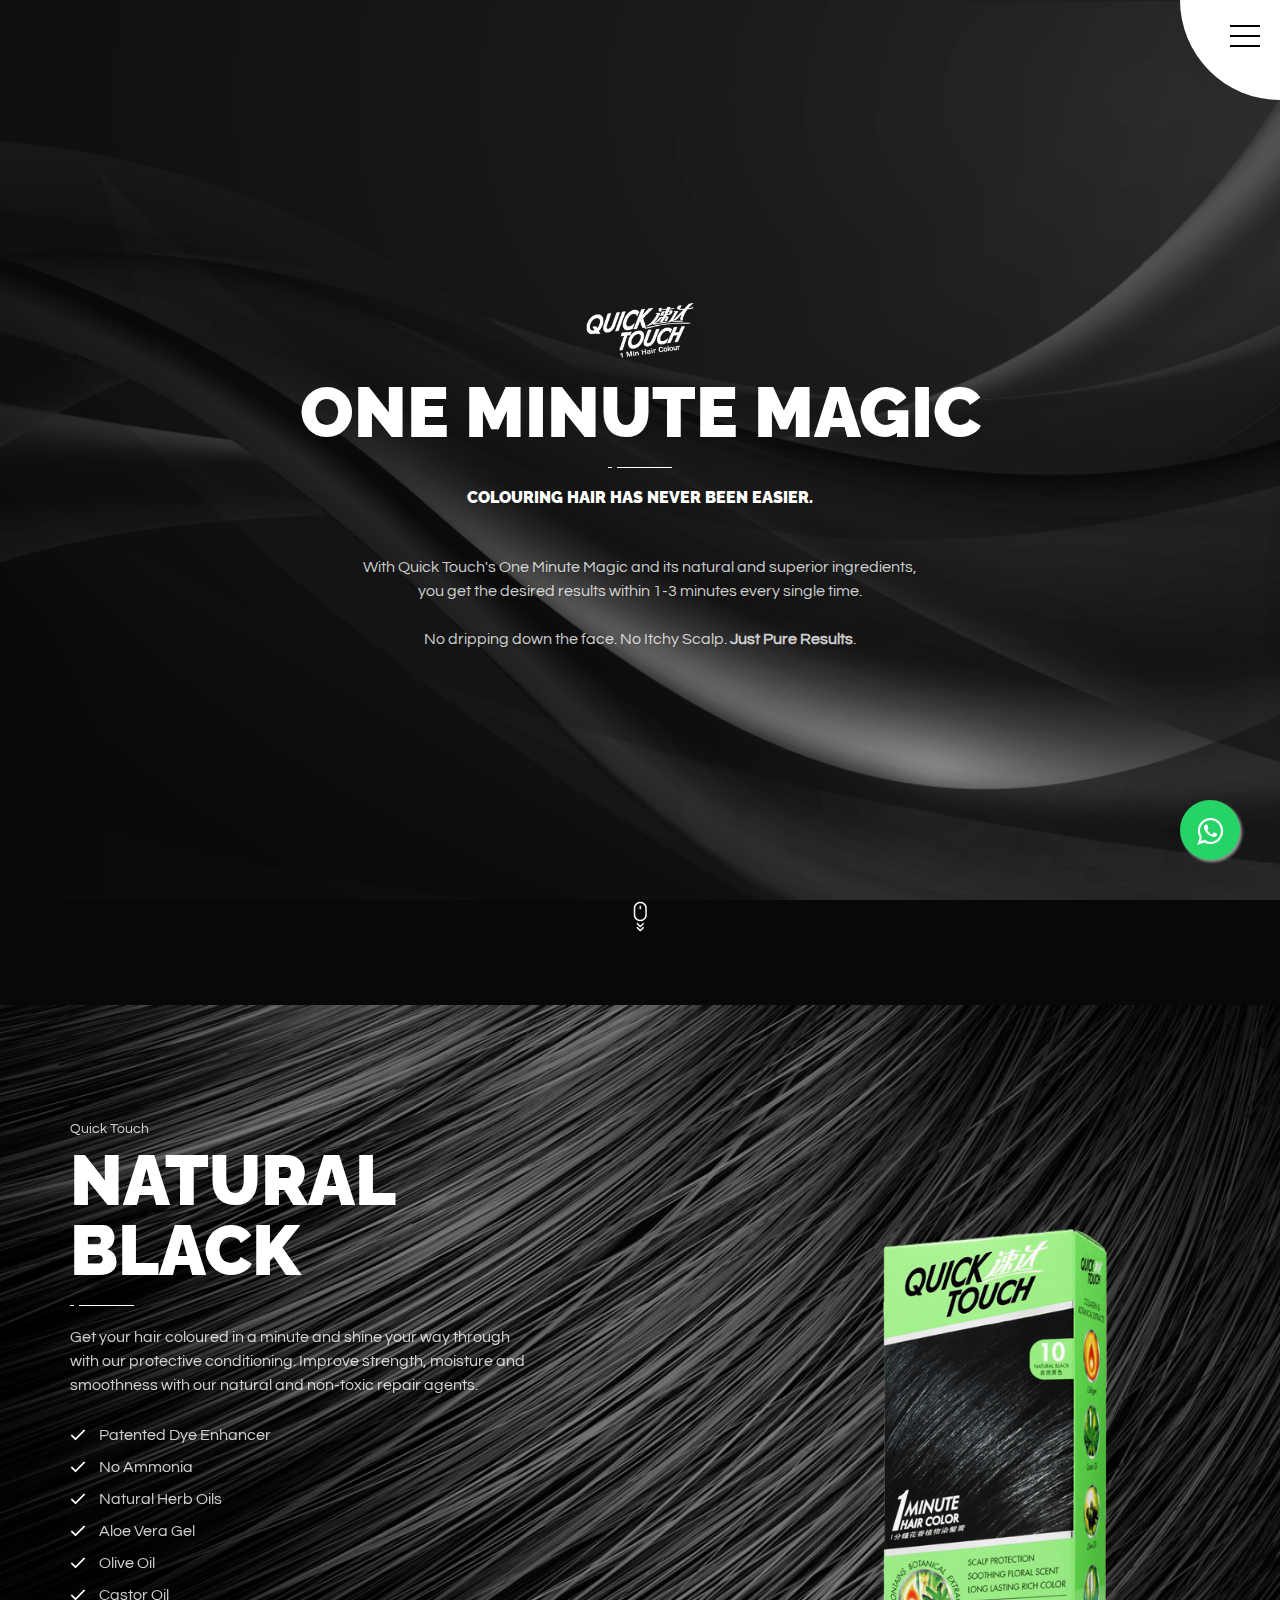
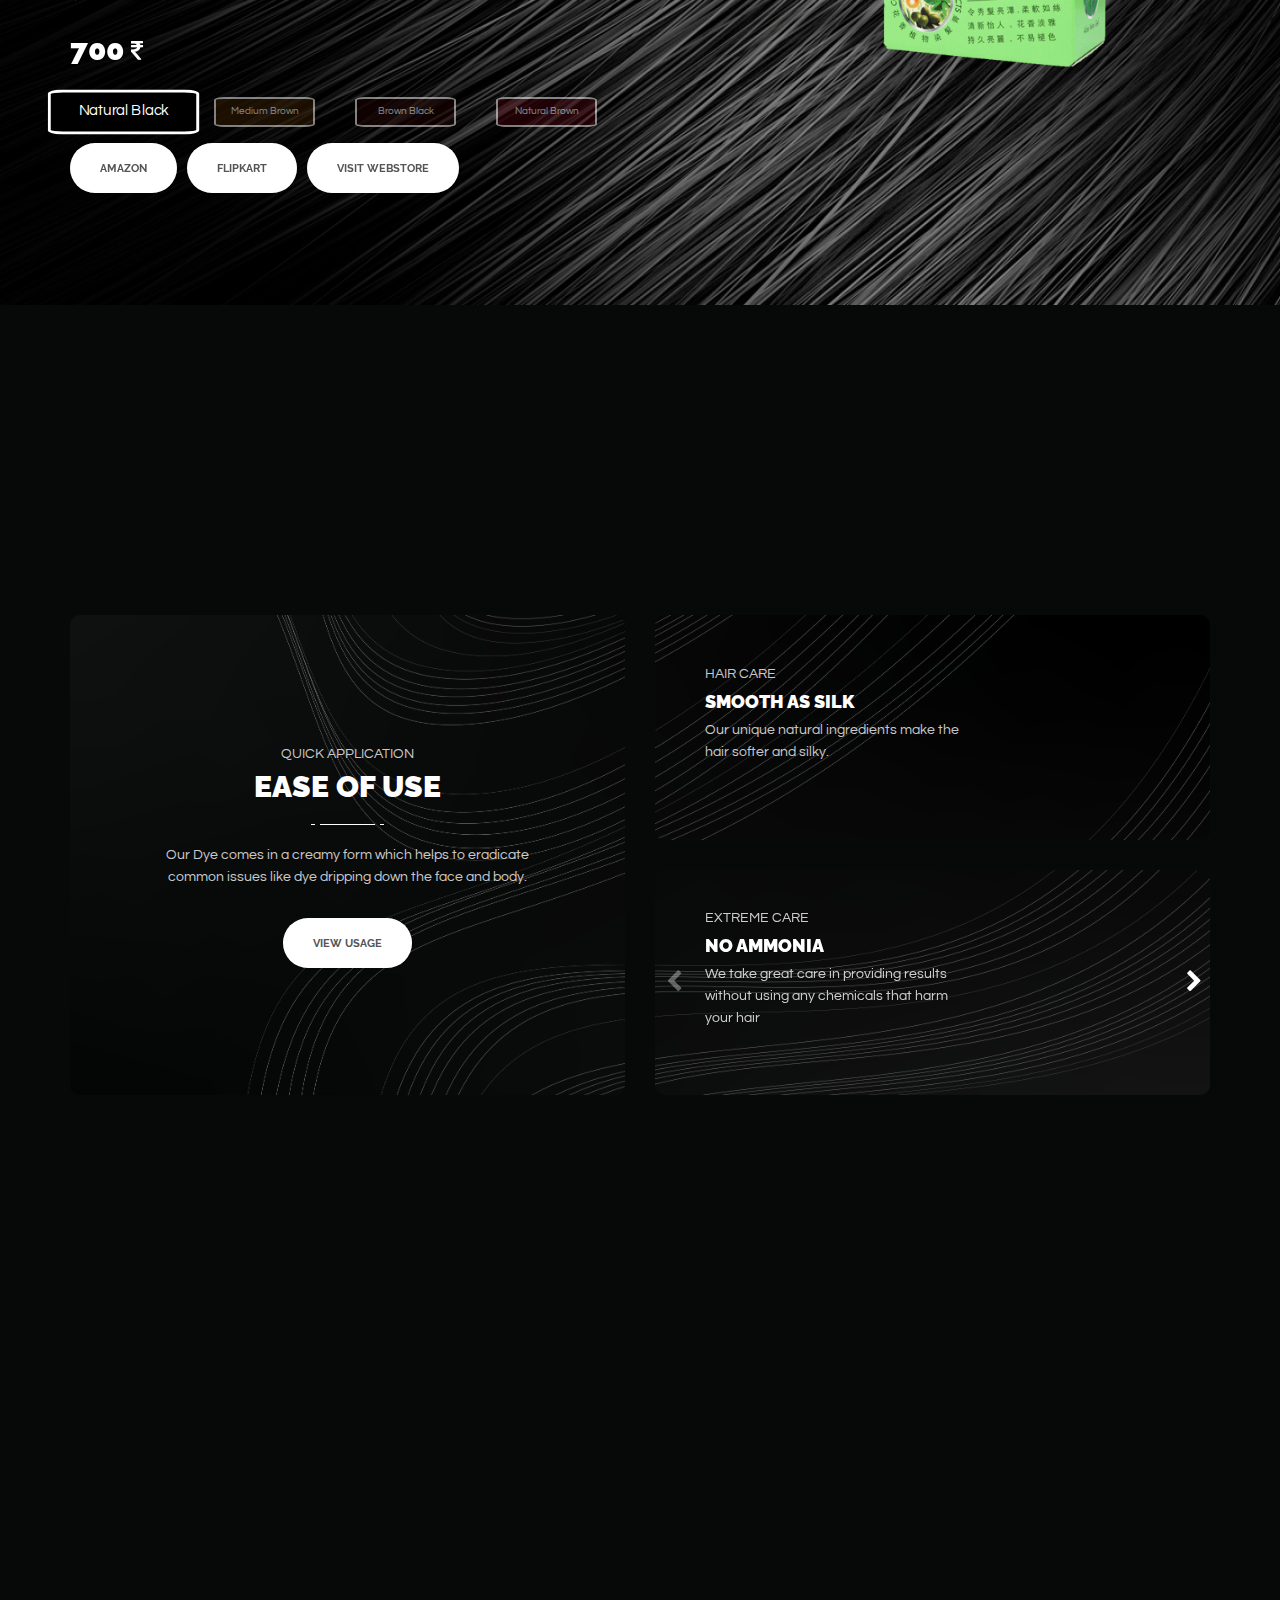
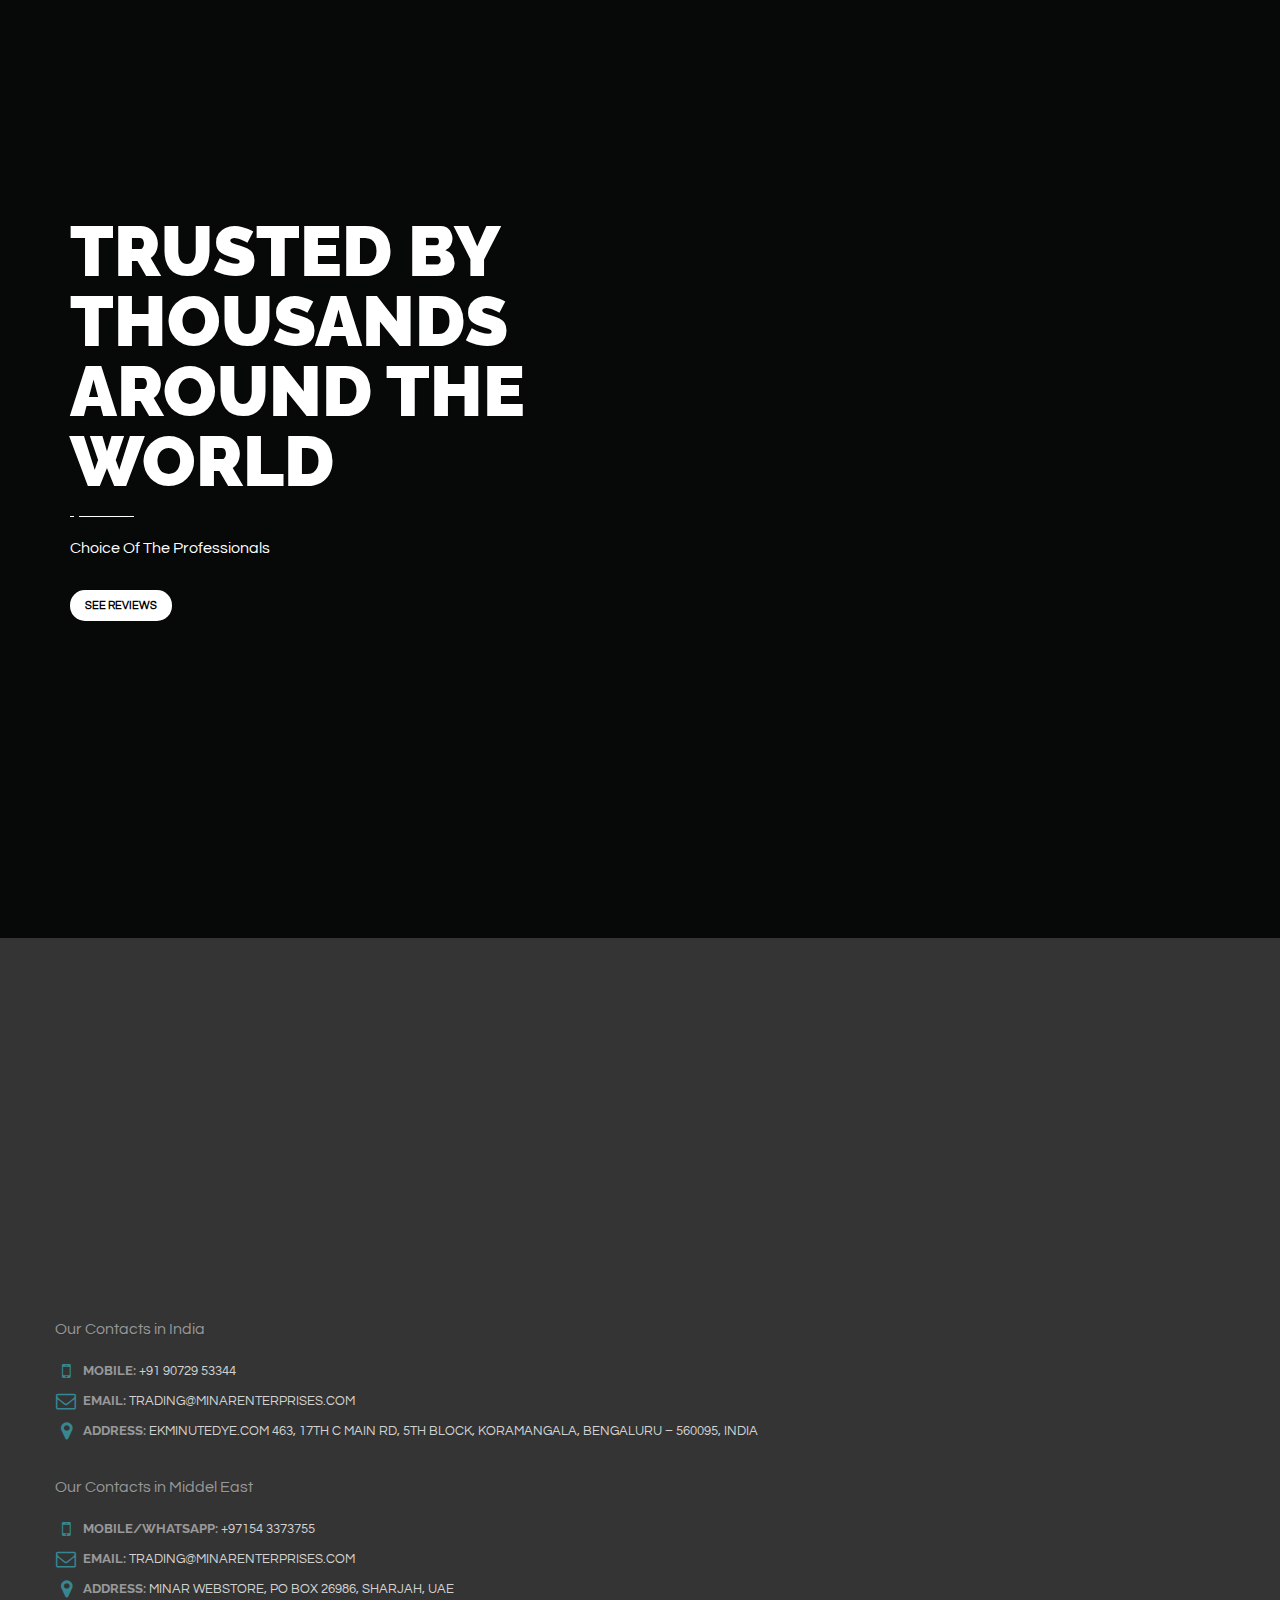
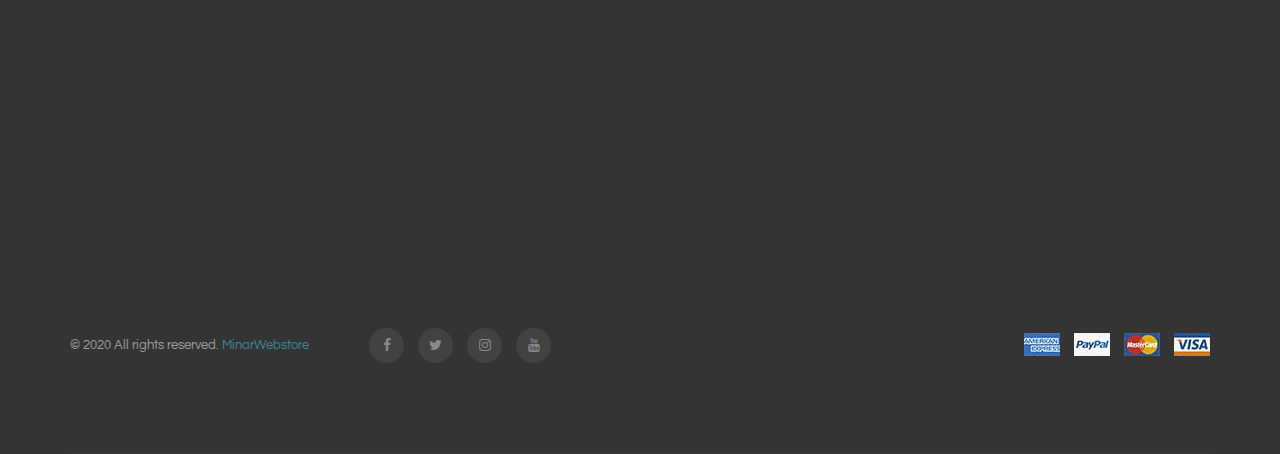
==== index.html @ 5bb5ebfa "adding files" ====
<!DOCTYPE html>
<html lang="en">

<head>
    <meta http-equiv="content-type" content="text/html; charset=utf-8" />
    <meta name="format-detection" content="telephone=no" />
    <meta name="apple-mobile-web-app-capable" content="yes" />
    <meta name="viewport" content="width=device-width, initial-scale=1, maximum-scale=1.0, user-scalable=no, minimal-ui" />

    <!-- fonts -->
    <link href="https://fonts.googleapis.com/css?family=Questrial|Raleway:700,900" rel="stylesheet">

    <link href="css/bootstrap.min.css" rel="stylesheet" type="text/css" />
    <link href="css/bootstrap.extension.css" rel="stylesheet" type="text/css" />
    <link href="css/style.css" rel="stylesheet" type="text/css" />
    <link href="css/swiper.css" rel="stylesheet" type="text/css" />
    <link href="css/sumoselect.css" rel="stylesheet" type="text/css" />
    <link href="css/font-awesome.min.css" rel="stylesheet" type="text/css" />

    <!--  New Colour Pagination -->
    <style>

        div.swiper-pagination-bullets span:nth-child(1) {
            background-color: black;
            margin: 8px;
        }
        
        div.swiper-pagination-bullets span:nth-child(2) {
            background-color: #341c02;
            margin: 8px;
        }
        
        div.swiper-pagination-bullets span:nth-child(3) {
            background-color: #1d0200;
            margin: 8px;
        }
        
        div.swiper-pagination-bullets span:nth-child(4) {
            background-color: #3c0008;
            margin: 8px;
        }

        @media only screen and (min-width: 450px) {
            div.swiper-pagination-bullets span:nth-child(1):before{
                content: " Natural Black ";
                font-size: 10px;
                color:white;
            }

            div.swiper-pagination-bullets span:nth-child(2):before{
                content: "Medium Brown";
                font-size: 10px;
                color:white;
            }

            div.swiper-pagination-bullets span:nth-child(3):before{
                content: "Brown Black";
                font-size: 10px;
                color:white;
            }

            div.swiper-pagination-bullets span:nth-child(4):before{
                content: "Natural Brown";
                font-size: 10px;
                color:white;
            }

            .swiper-pagination-bullet{
                width: 101px;
                height: 30px;
                /* display: inline-block; */
                border-radius: 10%;
            }

            div.swiper-pagination-bullets span:nth-child(1) {
                margin-right: 32px;
            }
            
            div.swiper-pagination-bullets span:nth-child(2) {
                margin-right: 32px;
            }
            
            div.swiper-pagination-bullets span:nth-child(3) {
                margin-right: 32px;
            }
            
            div.swiper-pagination-bullets span:nth-child(4) {
                margin-right: 32px;
            }
        }
        
        
        .swiper-button-prev:after,
        .swiper-button-next:after {
            border: white 0px !important;
            width: 100%;
            background-color: rgba(0, 0, 0, 0);
        }

        @import url("https://fonts.googleapis.com/css?family=Cutive+Mono");
        *,
        *:before,
        *:after {
            box-sizing: border-box;
        }

        html {
            overflow-x: hidden;
        }

        label {
            position: fixed;
            z-index: 1000;
            font-family: "Cutive Mono", serif;
            font-size: 1.2em;
            line-height: 1.6;
            /* background: #CCC; */
            overflow-x: hidden;
        }

        label .menu {
            position: fixed;
            right: -100px;
            top: -100px;
            z-index: 1000;
            width: 200px;
            height: 200px;
            background: #FFF;
            border-radius: 50% 50% 50% 50%;
            -webkit-transition: .5s ease-in-out;
            transition: .5s ease-in-out;
            box-shadow: 0 0 0 0 #FFF, 0 0 0 0 #FFF;
            cursor: pointer;
        }
        label .hamburger {
            position: absolute;
            top: 135px;
            left: 50px;
            width: 30px;
            height: 2px;
            background: #000;
            display: block;
            -webkit-transform-origin: center;
                    transform-origin: center;
            -webkit-transition: .5s ease-in-out;
            transition: .5s ease-in-out;
        }

        label .hamburger:after, label .hamburger:before {
            -webkit-transition: .5s ease-in-out;
            transition: .5s ease-in-out;
            content: "";
            position: absolute;
            display: block;
            width: 100%;
            height: 100%;
            background: #000;
        }

        label .hamburger:before {
            top: -10px;
        }

        label .hamburger:after {
            bottom: -10px;
        }

        label input {
            display: none;
        }

        label input:checked + .menu {
            box-shadow: 0 0 0 100vw #FFF, 0 0 0 100vh #FFF;
            border-radius: 0;
        }
        label input:checked + .menu .hamburger {
            -webkit-transform: rotate(45deg);
            transform: rotate(45deg);
        }
        label input:checked + .menu .hamburger:after {
            -webkit-transform: rotate(90deg);
            transform: rotate(90deg);
            bottom: 0;
        }
        label input:checked + .menu .hamburger:before {
            -webkit-transform: rotate(90deg);
            transform: rotate(90deg);
            top: 0;
        }
        label input:checked + .menu + ul {
            opacity: 1;
        }
        label ul {
            z-index: 2000;
            position: fixed;
            top: 50%;
            left: 50%;
            -webkit-transform: translate(-50%, -50%);
                    transform: translate(-50%, -50%);
            opacity: 0;
            -webkit-transition: .25s 0s ease-in-out;
            transition: .25s 0s ease-in-out;
        }
        label a {
            margin-bottom: 1em;
            display: block;
            color: #000;
            text-decoration: none;
        }

    </style>
    <!--  New Colour Pagination -->

    <link rel="shortcut icon" href="img/favicon.ico" />
    <title>Quick Touch Hair Color</title>
</head>

<body>

    <label>
        <input type='checkbox'>
        <span class='menu'>
          <span class='hamburger'></span>
        </span>
        <ul type="none">
          <li>
            <a href='#'>Home</a>
          </li>
          <li>
            <a href='#'>About</a>
          </li>
          <li>
            <a href='#'>Work</a>
          </li>
        </ul>
  </label>


    

    <!-- LOADER -->
    <div id="loader-wrapper"></div>

    <div id="content-block" >

       

        <!-- HEADER -->
        <header>
            <div class="header-bottom">
                <div class="content-margins">
                    <div class="row">
                        <div class="col-xs-3 col-sm-1">
                            <a id="logo" href="index.html"><img src="img/logo-2.png" alt="" /></a>
                        </div>

                        <div class=" col-xs-3 col-sm-1 text-right">

                            
                            
                            <!-- <div class="content-margins">
                                <div class="nav-wrapper">
                                    <div class="nav-close-layer"></div>
                                    <nav>
                                        <ul>
                                            <li>
                                                <a href="reviews.html">Reviews</a>
                                            </li>
                                        </ul>
                                        <div class="navigation-title">
                                            Navigation
                                            <div class="hamburger-icon active">
                                                <span></span>
                                                <span></span>
                                                <span></span>
                                            </div>
                                        </div>
                                    </nav>
                                </div>
                                <div class="row">
                                    <div class="col-md-7 col-md-text-right">
                                        <div class="hamburger-icon">
                                            <span></span>
                                            <span></span>
                                            <span></span>
                                        </div>
                                    </div>
                                </div>
                            </div> -->
                        </div>


                    </div>
                </div>
            </div>
        </header>

        

        <!-- Header Image Beginning -->

        <div class="fixed-background" style="background-image: url(img/latest/Header.png);">
            <div class="block-entry">
                <div class="container">
                    <div class="row">
                        <div class="col-sm-8 col-sm-offset-2 col-sm-text-center">
                            <div class="cell-view page-height">
                                <div class="col-xs-b40 col-sm-b80"></div>
                                <div data-swiper-parallax-x="-600">
                                    <div class="simple-article light transparent size-3">
                                        <a id="logo" href="index.html"><img src="img/logo-2.png" alt="" /></a>
                                    </div>
                                    <br>
                                    <br>
                                    <br>
                                    <div class="col-xs-b5"></div>
                                </div>
                                <div data-swiper-parallax-x="-500">
                                    <h1 class="h1 light">One Minute Magic</h1>
                                    <div class="title-underline light left"><span></span></div>
                                </div>
                                <div data-swiper-parallax-x="-400">
                                    <div class="simple-article size-4 light transparent">
                                        <h5 class="h1 light">Colouring hair has never been easier.</h5>
                                        <p> <br>With Quick Touch's One Minute Magic and its natural and superior ingredients,<br> you get the desired results within 1-3 minutes every single time. <br> <br> No dripping down the face. No Itchy Scalp.
                                            <b>Just Pure Results</b>.</p>
                                    </div>
                                    <div class="col-xs-b30"></div>
                                </div>
                            </div>
                        </div>
                    </div>
                    <div style="text-align: center;">
                        <span class="icon"><img src="img/latest/white-scroll.png">
                        </span>
                    </div>
                </div>
            </div>


        </div>
        <!-- Header Image Ending -->
        <div class="empty-space col-xs-b35 col-md-b70"></div>
        <!-- Products Tab Beginning -->

        <div class="slider-wrapper">
            <div class="swiper-container" data-parallax="1" data-auto-height="1">
                <div class="swiper-wrapper">


                    <div class="swiper-slide fixed-background" style="background-image: url(img/latest/NormalBlack.png);">
                        <div class="container">
                            <div class="row">
                                <div class="col-sm-6">
                                    <div class="cell-view page-height">
                                        <div class="col-xs-b40 col-sm-b80"></div>
                                        <div data-swiper-parallax-x="-600">
                                            <div class="simple-article light transparent size-3">Quick Touch</div>
                                            <div class="col-xs-b5"></div>
                                        </div>
                                        <div data-swiper-parallax-x="-500">
                                            <h1 class="h1 light">Natural Black</h1>
                                            <div class="title-underline light left"><span></span></div>
                                        </div>
                                        <div data-swiper-parallax-x="-400">
                                            <div class="simple-article size-4 light transparent">
                                                <p>Get your hair coloured in a minute and shine your way through<br> with our protective conditioning. Improve strength, moisture and<br> smoothness with our natural and non-toxic repair agents.</p>
                                                <ul>
                                                    <li>Patented Dye Enhancer</li>
                                                    <li>No Ammonia</li>
                                                    <li>Natural Herb Oils</li>
                                                    <li>Aloe Vera Gel</li>
                                                    <li>Olive Oil</li>
                                                    <li>Castor Oil</li>
                                                </ul>

                                                <h3 class="h1 light">700 <i class="fa fa-rupee" style="font-size:24px"></i></h3>

                                                <!-- Colour Code Beginnning-->

                                                <div class=" buttons-wrapper swiper-pagination swiper-pagination-white swiper-pagination-swiper-unique-id-0 swiper-pagination-clickable swiper-pagination-bullets">
                                                    <!-- <span >UIhfisduhfsiuhf</span> -->
                                                    osidjdsoigjoigjfdoigjoi
                                                </div>
                                                <!-- <div class="buttons-wrapper swiper-pagination swiper-pagination-white swiper-pagination-swiper-unique-id-0 swiper-pagination-clickable swiper-pagination-bullets"> -->
                                                <!-- <a class="button size-2 style-2 swiper-pagination-bullet">
                                                        <span class="button-wrapper"></span>
                                                    </a> -->
                                                <!-- <a class="button size-2 style-3 swiper-pagination-bullet">
                                                        <span class="button-wrapper">
                                                        <span class="icon"><img src="img/latest/flipkar_icon.png" alt=""></span>
                                                        <span class="text">Brown</span>
                                                        </span>
                                                    </a> -->
                                                <!-- </div> -->

                                                <!-- Colour Code Ending -->
                                                <br>
                                            </div>
                                            <div class="col-xs-b30"></div>
                                        </div>
                                        <div data-swiper-parallax-x="-300">
                                            <div class="preview-buttons">
                                                <div class="buttons-wrapper">
                                                    <a class="button size-2 style-2" href="https://www.amazon.in" target="_blank">
                                                        <span class="button-wrapper">
                                                            <span class="icon"><img src="img/latest/amazon_icon.png" alt=""></span>
                                                        <span class="text">Amazon</span>
                                                        </span>
                                                    </a>
                                                    <a class="button size-2 style-3" href="https://www.flipkart.com" target="_blank">
                                                        <span class="button-wrapper">
                                                            <span class="icon"><img src="img/latest/flipkar_icon.png" alt=""></span>
                                                        <span class="text">Flipkart</span>
                                                        </span>
                                                    </a>
                                                    <a class="button size-2 style-3" href="https://minarwebstore.com" target="_blank">
                                                        <span class="button-wrapper color-shade-origin">
                                                            <span class="icon"><img src="img/latest/webstore.png" alt=""></span>
                                                        <span class="text">Visit Webstore</span>
                                                        </span>
                                                    </a>
                                                </div>
                                            </div>
                                        </div>
                                        <div class="col-xs-b40 col-sm-b80"></div>
                                    </div>
                                </div>
                            </div>
                            <div class="slider-product-preview" data-swiper-parallax-x="-600">
                                <img src="img/latest/Product1.png" alt="" />
                            </div>
                            <div class="empty-space col-xs-b80 col-sm-b0"></div>
                        </div>
                    </div>




                    <div class="swiper-slide" style="background-image: url(img/latest/MediumBrown.png);">
                        <div class="container">
                            <div class="row">
                                <div class="col-sm-6 ">
                                    <div class="cell-view page-height">
                                        <div class="col-xs-b40 col-sm-b80"></div>
                                        <div data-swiper-parallax-x="-600">
                                            <div class="simple-article light transparent size-3">Quick Touch</div>
                                            <div class="col-xs-b5"></div>
                                        </div>
                                        <div data-swiper-parallax-x="-500">
                                            <h1 class="h1 light">Medium Brown</h1>
                                            <div class="title-underline light left"><span></span></div>
                                        </div>
                                        <div data-swiper-parallax-x="-400">
                                            <div class="simple-article size-4 light transparent">
                                                <p>Get your hair coloured in a minute and shine your way through<br> with our protective conditioning. Improve strength, moisture and<br> smoothness with our natural and non-toxic repair agents.</p>
                                                <ul>
                                                    <li>Patented Dye Enhancer</li>
                                                    <li>No Ammonia</li>
                                                    <li>Natural Herb Oils</li>
                                                    <li>Aloe Vera Gel</li>
                                                    <li>Olive Oil</li>
                                                    <li>Castor Oil</li>
                                                </ul>

                                                <h3 class="h1 light">700 <i class="fa fa-rupee" style="font-size:24px"></i></h3>
                                                <!-- Colour Code Beginnning-->

                                                <div class=" buttons-wrapper swiper-pagination swiper-pagination-white swiper-pagination-swiper-unique-id-0 swiper-pagination-clickable swiper-pagination-bullets"></div>
                                                <!-- <div class="buttons-wrapper swiper-pagination swiper-pagination-white swiper-pagination-swiper-unique-id-0 swiper-pagination-clickable swiper-pagination-bullets"> -->
                                                <!-- <a class="button size-2 style-2 swiper-pagination-bullet">
                                                        <span class="button-wrapper"></span>
                                                    </a> -->
                                                <!-- <a class="button size-2 style-3 swiper-pagination-bullet">
                                                        <span class="button-wrapper">
                                                        <span class="icon"><img src="img/latest/flipkar_icon.png" alt=""></span>
                                                        <span class="text">Brown</span>
                                                        </span>
                                                    </a> -->
                                                <!-- </div> -->

                                                <!-- Colour Code Ending -->
                                                <br>

                                            </div>
                                            <div class="col-xs-b30"></div>
                                        </div>
                                        <div data-swiper-parallax-x="-300">
                                            <div class="preview-buttons">
                                                <div class="buttons-wrapper">
                                                    <a class="button size-2 style-2" href="https://www.amazon.in" target="_blank">
                                                        <span class="button-wrapper">
                                                            <span class="icon"><img src="img/latest/amazon_icon.png" alt=""></span>
                                                        <span class="text">Amazon</span>
                                                        </span>
                                                    </a>
                                                    <a class="button size-2 style-3" href="https://www.flipkart.com" target="_blank">
                                                        <span class="button-wrapper">
                                                            <span class="icon"><img src="img/latest/flipkar_icon.png" alt=""></span>
                                                        <span class="text">Flipkart</span>
                                                        </span>
                                                    </a>
                                                    <a class="button size-2 style-3" href="https://minarwebstore.com" target="_blank">
                                                        <span class="button-wrapper color-shade-origin">
                                                            <span class="icon"><img src="img/latest/webstore.png" alt=""></span>
                                                        <span class="text">Visit Webstore</span>
                                                        </span>
                                                    </a>
                                                </div>
                                            </div>
                                        </div>
                                        <div class="col-xs-b40 col-sm-b80"></div>
                                    </div>
                                </div>
                            </div>
                            <div class="slider-product-preview align-right" data-swiper-parallax-x="-600">
                                <img src="img/latest/Product2.png" alt="" />
                            </div>
                            <div class="empty-space col-xs-b80 col-sm-b0"></div>
                        </div>
                    </div>




                    <div class="swiper-slide" style="background-image: url(img/latest/BrownBlack.png);">
                        <div class="container">
                            <div class="row">
                                <div class="col-sm-6">
                                    <div class="cell-view page-height">
                                        <div class="col-xs-b40 col-sm-b80"></div>
                                        <div data-swiper-parallax-x="-600">
                                            <div class="simple-article light transparent size-3">Quick Touch</div>
                                            <div class="col-xs-b5"></div>
                                        </div>
                                        <div data-swiper-parallax-x="-500">
                                            <h1 class="h1 light">Brown Black</h1>
                                            <div class="title-underline light left"><span></span></div>
                                        </div>
                                        <div data-swiper-parallax-x="-400">
                                            <div class="simple-article size-4 light transparent">
                                                <p>Get your hair coloured in a minute and shine your way through<br> with our protective conditioning. Improve strength, moisture and<br> smoothness with our natural and non-toxic repair agents.</p>
                                                <ul>
                                                    <li>Patented Dye Enhancer</li>
                                                    <li>No Ammonia</li>
                                                    <li>Natural Herb Oils</li>
                                                    <li>Aloe Vera Gel</li>
                                                    <li>Olive Oil</li>
                                                    <li>Castor Oil</li>
                                                </ul>

                                                <h3 class="h1 light">700 <i class="fa fa-rupee" style="font-size:24px"></i></h3>
                                                <!-- Colour Code Beginnning-->

                                                <div class=" buttons-wrapper swiper-pagination swiper-pagination-white swiper-pagination-swiper-unique-id-0 swiper-pagination-clickable swiper-pagination-bullets"></div>
                                                <!-- <div class="buttons-wrapper swiper-pagination swiper-pagination-white swiper-pagination-swiper-unique-id-0 swiper-pagination-clickable swiper-pagination-bullets"> -->
                                                <!-- <a class="button size-2 style-2 swiper-pagination-bullet">
                                                        <span class="button-wrapper"></span>
                                                    </a> -->
                                                <!-- <a class="button size-2 style-3 swiper-pagination-bullet">
                                                        <span class="button-wrapper">
                                                        <span class="icon"><img src="img/latest/flipkar_icon.png" alt=""></span>
                                                        <span class="text">Brown</span>
                                                        </span>
                                                    </a> -->
                                                <!-- </div> -->

                                                <!-- Colour Code Ending -->
                                                <br>

                                            </div>
                                            <div class="col-xs-b30"></div>
                                        </div>
                                        <div data-swiper-parallax-x="-300">
                                            <div class="preview-buttons">
                                                <div class="buttons-wrapper">
                                                    <a class="button size-2 style-2" href="https://www.amazon.in" target="_blank">
                                                        <span class="button-wrapper">
                                                        <span class="icon"><img src="img/latest/amazon_icon.png" alt=""></span>
                                                        <span class="text">Amazon</span>
                                                        </span>
                                                    </a>
                                                    <a class="button size-2 style-3" href="https://www.flipkart.com" target="_blank">
                                                        <span class="button-wrapper">
                                                        <span class="icon"><img src="img/latest/flipkar_icon.png" alt=""></span>
                                                        <span class="text">Flipkart</span>
                                                        </span>
                                                    </a>
                                                    <a class="button size-2 style-3" href="https://minarwebstore.com" target="_blank">
                                                        <span class="button-wrapper color-shade-origin">
                                                            <span class="icon"><img src="img/latest/webstore.png" alt=""></span>
                                                        <span class="text">Visit Webstore</span>
                                                        </span>
                                                    </a>
                                                </div>
                                            </div>
                                        </div>
                                        <div class="col-xs-b40 col-sm-b80"></div>
                                    </div>
                                </div>
                            </div>
                            <div class="slider-product-preview" data-swiper-parallax-x="-600">
                                <img src="img/latest/Product3.png" alt="" />
                            </div>
                            <div class="empty-space col-xs-b80 col-sm-b0"></div>
                        </div>
                    </div>


                    <div class="swiper-slide" style="background-image: url(img/latest/NaturalBrown.png);">
                        <div class="container">
                            <div class="row">
                                <div class="col-sm-6 ">
                                    <div class="cell-view page-height">
                                        <div class="col-xs-b40 col-sm-b80"></div>
                                        <div data-swiper-parallax-x="-600">
                                            <div class="simple-article light transparent size-3">Quick Touch</div>
                                            <div class="col-xs-b5"></div>
                                        </div>
                                        <div data-swiper-parallax-x="-500">
                                            <h1 class="h1 light">Natural Brown</h1>
                                            <div class="title-underline light left"><span></span></div>
                                        </div>
                                        <div data-swiper-parallax-x="-400">
                                            <div class="simple-article size-4 light transparent">
                                                <p>Get your hair coloured in a minute and shine your way through<br> with our protective conditioning. Improve strength, moisture and<br> smoothness with our natural and non-toxic repair agents.</p>
                                                <ul>
                                                    <li>Patented Dye Enhancer</li>
                                                    <li>No Ammonia</li>
                                                    <li>Natural Herb Oils</li>
                                                    <li>Aloe Vera Gel</li>
                                                    <li>Olive Oil</li>
                                                    <li>Castor Oil</li>
                                                </ul>

                                                <h3 class="h1 light">700 <i class="fa fa-rupee" style="font-size:24px"></i></h3>
                                                <!-- Colour Code Beginnning-->

                                                <div class=" buttons-wrapper swiper-pagination swiper-pagination-white swiper-pagination-swiper-unique-id-0 swiper-pagination-clickable swiper-pagination-bullets"></div>
                                                <!-- <div class="buttons-wrapper swiper-pagination swiper-pagination-white swiper-pagination-swiper-unique-id-0 swiper-pagination-clickable swiper-pagination-bullets"> -->
                                                <!-- <a class="button size-2 style-2 swiper-pagination-bullet">
                                                        <span class="button-wrapper"></span>
                                                    </a> -->
                                                <!-- <a class="button size-2 style-3 swiper-pagination-bullet">
                                                        <span class="button-wrapper">
                                                        <span class="icon"><img src="img/latest/flipkar_icon.png" alt=""></span>
                                                        <span class="text">Brown</span>
                                                        </span>
                                                    </a> -->
                                                <!-- </div> -->

                                                <!-- Colour Code Ending -->
                                                <br>
                                            </div>
                                            <div class="col-xs-b30"></div>
                                        </div>
                                        <div data-swiper-parallax-x="-300">
                                            <div class="preview-buttons">
                                                <div class="buttons-wrapper">
                                                    <a class="button size-2 style-2" href="https://www.amazon.in" target="_blank">
                                                        <span class="button-wrapper">
                                                        <span class="icon"><img src="img/latest/amazon_icon.png" alt=""></span>
                                                        <span class="text">Amazon</span>
                                                        </span>
                                                    </a>
                                                    <a class="button size-2 style-3" href="https://www.flipkart.com" target="_blank">
                                                        <span class="button-wrapper">
                                                        <span class="icon"><img src="img/latest/flipkar_icon.png" alt=""></span>
                                                        <span class="text">Flipkart</span>
                                                        </span>
                                                    </a>
                                                    <a class="button size-2 style-3" href="https://minarwebstore.com" target="_blank">
                                                        <span class="button-wrapper color-shade-origin">
                                                            <span class="icon"><img src="img/latest/webstore.png" alt=""></span>
                                                        <span class="text">Visit Webstore</span>
                                                        </span>
                                                    </a>
                                                </div>
                                            </div>
                                        </div>
                                        <div class="col-xs-b40 col-sm-b80"></div>
                                    </div>
                                </div>
                            </div>
                            <div class="slider-product-preview align-right" data-swiper-parallax-x="-600">
                                <img src="img/latest/Product4.png" alt="" />
                            </div>
                            <div class="empty-space col-xs-b80 col-sm-b0"></div>
                        </div>
                    </div>
                </div>

                <!-- Add Pagination -->
                <!-- <div class="swiper-pagination"></div> -->
            </div>
        </div>


        <!-- Products Tab Ending -->

        <div class="empty-space col-xs-b35 col-md-b70"></div>
        <!-- 3 Tab Information Beginning -->
        <!-- <div class="fixed-background" style="background-image: url(img/latest/attribute_background.png);"> -->
        <div class="fixed-background" style="background-image: url(img/latest/attribute_background.png);">
            <div class="block-entry">
                <div class="container">
                    <div class="row page-height">
                        <div class="col-md-6 col-xs-b30 col-md-b0" style="top: 240px">
                            <div class="banner-shortcode style-3 rounded-image text-center" style="background-image: url(img/latest/Ease_of_use.png);">
                                <div class="valign-middle-cell">
                                    <div class="valign-middle-content">
                                        <div class="simple-article size-3 light transparent uppercase col-xs-b5">Quick Application</div>
                                        <h3 class="h3 light"><a href="#">Ease Of Use</a></h3>
                                        <div class="title-underline center"><span></span></div>
                                        <div class="simple-article size-3 light transparent col-xs-b30">Our Dye comes in a creamy form which helps to eradicate common issues like dye dripping down the face and body.</div>
                                        <a class="button size-2 style-1" href="https://www.youtube.com/watch?v=14WdRniRk5U&" target="_blank">
                                            <span class="button-wrapper">
                                        <span class="icon"><img src="img/latest/youtube.png" alt=""></span>
                                            <span class="text">View Usage</span>
                                            </span>
                                        </a>
                                    </div>
                                </div>
                            </div>
                        </div>
                        <div class="col-md-6" style="top: 240px">
                            <div class="banner-shortcode style-5 rounded-image" style="background-image: url(img/latest/upper.png);">
                                <div class="valign-middle">
                                    <div class="valign-middle-content">
                                        <div class="simple-article size-3 light transparent uppercase col-xs-b5">Hair Care</div>
                                        <h4 class="h4 light col-xs-b5"><a href="#">Smooth as silk</a></h4>
                                        <div class="simple-article size-3 light transparent col-xs-b30">Our unique natural ingredients make the hair softer and silky.</div>
                                    </div>
                                </div>
                            </div>
                            <div class="empty-space col-xs-b30"></div>
                            <div class="swiper-container rounded">


                                <div class="swiper-button-prev active"><i style="z-index:100;color:white;font-size: 23px;position: relative;top:17px;left:31px" class="fa fa-chevron-left"></i></div>
                                <div class="swiper-button-next active"><i style="z-index:100;color:white;font-size: 23px;position: relative;top:17px;left:16px" class="fa fa-chevron-right"></i></div>


                                <div class="swiper-wrapper">
                                    <div class="swiper-slide">
                                        <div class="banner-shortcode style-5" style="background-image: url(img/latest/lower.png);">
                                            <div class="valign-middle">
                                                <div class="valign-middle-content">
                                                    <div class="simple-article size-3 light transparent uppercase col-xs-b5">Extreme Care</div>
                                                    <h4 class="h4 light col-xs-b5"><a href="#">No Ammonia</a></h4>
                                                    <div class="simple-article size-3 light transparent col-xs-b30">We take great care in providing results without using any chemicals that harm your hair</div>
                                                </div>
                                            </div>
                                        </div>
                                    </div>
                                    <div class="swiper-slide">
                                        <div class="banner-shortcode style-5" style="background-image: url(img/latest/lower.png);">
                                            <div class="valign-middle">
                                                <div class="valign-middle-content">
                                                    <div class="simple-article size-3 light transparent uppercase col-xs-b5">Natural ingredients</div>
                                                    <h4 class="h4 light col-xs-b5"><a href="#">Herbal Oils</a></h4>
                                                    <div class="simple-article size-3 light transparent col-xs-b30">Our products consists of natural ingredients such as Olive oil extracts & Aloe Vera gel.</div>
                                                </div>
                                            </div>
                                        </div>
                                    </div>
                                    <div class="swiper-slide">
                                        <div class="banner-shortcode style-5" style="background-image: url(img/latest/lower.png);">
                                            <div class="valign-middle">
                                                <div class="valign-middle-content">
                                                    <div class="simple-article size-3 light transparent uppercase col-xs-b5">Use Of Advanced ingredients</div>
                                                    <h4 class="h4 light col-xs-b5"><a href="#">Collagen</a></h4>
                                                    <div class="simple-article size-2 light transparent col-xs-b30">Collagen helps prevent damage to cells that produce hair color and prevents premature graying & slow down age-related graying</div>
                                                </div>
                                            </div>
                                        </div>
                                    </div>
                                </div>
                            </div>
                        </div>
                    </div>
                </div>
            </div>
        </div>
        <!-- 3 Tab Information Ending -->


        <!-- Profosserionals Tab Beginning -->
        <div class="empty-space col-xs-b35 col-md-b70"></div>

        <div class="fixed-background" style="background-image: url(img/latest/background_professional.jpg);">
            <div class="block-entry">
                <div class="container">
                    <div class="row">
                        <div class="cell-view page-height">
                            <div class="col-sm-6">
                                <div class="cell-view simple-banner-height big">
                                    <div class="empty-space col-xs-b35"></div>
                                    <h2 class="h1 light">Trusted by thousands around the world</h2>
                                    <div class="title-underline left light"><span></span></div>
                                    <div class="simple-article light size-4 col-xs-b30">Choice Of The Professionals</div>


                                    <div id="button size-2 style-2">
                                        <button id="playme" onclick="revealVideo('video','youtube')">See Reviews</button>
                                    </div>
                                    <div id="video" class="lightbox" onclick="hideVideo('video','youtube')">
                                        <div class="lightbox-container">
                                            <div class="lightbox-content">

                                                <button onclick="hideVideo('video','youtube')" class="lightbox-close">
                                          Close | ✕
                                        </button>
                                                <div class="video-container">
                                                    <iframe id="youtube" width="960" height="540" src="https://www.youtube.com/embed/videoseries?list=PL1SmEoyepxVpaHpTmkuV-Ko3X4rirwuJY" frameborder="0" allowfullscreen></iframe>
                                                </div>

                                            </div>
                                        </div>
                                    </div>
                                </div>
                                <!-- <a class="button size-2 style-1" href="reviews.html">
                                    <span class="button-wrapper">
                                        <span class="icon"><img src="img/icon-1.png" alt=""></span>
                                    <span class="text">See Reviews</span>
                                    </span> -->
                                </a>
                                <div class="empty-space col-xs-b35"></div>
                            </div>
                        </div>
                    </div>
                </div>
            </div>
        </div>
        <!-- Professionals Tab Ending -->
        <div class="empty-space col-xs-b35 col-md-b70"></div>




        <!-- FOOTER -->
        <footer>
            <div class="fixed-background" style="background-image: url(img/latest/Footer.png);">
                <div class="block-entry">
                    <div class="container">
                        <div class="footer-top">
                            <div class="row">
                                <div class="cell-view page-height">
                                    <div class="text-left" class="col-sm-6 col-md-3 col-xs-b30 col-md-b0">
                                        <div class="empty-space col-xs-b20"></div>
                                        <div class="simple-article size-4 light fulltransparent">Our Contacts in India</div>
                                        <div class="empty-space col-xs-b20"></div>
                                        <div class="footer-contact simple-article size-2"><i class="fa fa-mobile" aria-hidden="true"></i> Mobile: <a href="tel:+919072953344">+91 90729 53344</a></div>
                                        <div class="footer-contact simple-article size-2"><i class="fa fa-envelope-o" aria-hidden="true"></i> Email: <a href="mailto:trading@minarenterprises.com">trading@minarenterprises.com</a></div>
                                        <div class="footer-contact simple-article size-2"><i class="fa fa-map-marker" aria-hidden="true"></i> Address: <a>Ekminutedye.com
                                463, 17th C Main Rd,
                                5th Block, Koramangala,
                                Bengaluru – 560095, INDIA</a></div>
                                    </div>
                                    <br>
                                    <div class="text-left" class="col-sm-6 col-md-3 col-xs-b30 col-md-b0">
                                        <div class="empty-space col-xs-b20"></div>
                                        <div class="simple-article size-4 light fulltransparent">Our Contacts in Middel East</div>
                                        <div class="empty-space col-xs-b20"></div>
                                        <div class="footer-contact simple-article size-2"><i class="fa fa-mobile" aria-hidden="true"></i> Mobile/WhatsApp: <a href="+971543373755">+97154 3373755</a></div>
                                        <div class="footer-contact simple-article size-2"><i class="fa fa-envelope-o" aria-hidden="true"></i> email: <a href="mailto:trading@minarenterprises.com">trading@minarenterprises.com</a></div>
                                        <div class="footer-contact simple-article size-2"><i class="fa fa-map-marker" aria-hidden="true"></i> address: <a>Minar Webstore,
                                Po Box 26986,
                                Sharjah, UAE</a></div>
                                    </div>
                                </div>
                            </div>
                            <div class="footer-bottom">
                                <div class="row">
                                    <div class="col-lg-8 col-xs-text-center col-lg-text-left col-xs-b20 col-lg-b0">
                                        <div class="copyright">&copy; 2020 All rights reserved. <a href="https://minarwebstore.com/" target="_blank">MinarWebstore</a></div>
                                        <div class="follow">
                                            <a class="entry" href="https://www.facebook.com/quicktouch.ae" target="_blank"><i class="fa fa-facebook"></i></a>
                                            <a class="entry" href="https://twitter.com/Quicktouchme" target="_blank"><i class="fa fa-twitter"></i></a>
                                            <a class="entry" href="https://www.instagram.com/quicktouch.ae/" target="_blank"><i class="fa fa-instagram"></i></a>
                                            <a class="entry" href="https://www.youtube.com/c/Hairocraft/featured/" target="_blank"><i class="fa fa-youtube"></i></a>
                                        </div>
                                    </div>
                                    <div class="col-lg-4 col-xs-text-center col-lg-text-right">
                                        <div class="footer-payment-icons">
                                            <a class="entry"><img src="img/thumbnail-6.jpg" alt="" /></a>
                                            <a class="entry"><img src="img/thumbnail-7.jpg" alt="" /></a>
                                            <a class="entry"><img src="img/thumbnail-8.jpg" alt="" /></a>
                                            <a class="entry"><img src="img/thumbnail-9.jpg" alt="" /></a>
                                        </div>
                                    </div>
                                </div>
                            </div>
                        </div>
                    </div>
                </div>
            </div>
        </footer>
    </div>

    <script src="js/jquery-2.2.4.min.js"></script>
    <script src="js/swiper.jquery.min.js"></script>
    <script src="js/global.js"></script>

    <!-- styled select -->
    <script src="js/jquery.sumoselect.min.js"></script>

    <!-- counter -->
    <script src="js/jquery.classycountdown.js"></script>
    <script src="js/jquery.knob.js"></script>
    <script src="js/jquery.throttle.js"></script>

    <!-- Whatsapp Float -->
    <link rel="stylesheet" href="https://maxcdn.bootstrapcdn.com/font-awesome/4.5.0/css/font-awesome.min.css">
    <a href="https://api.whatsapp.com/send?phone=+971543373755." class="float" target="_blank">
        <i class="fa fa-whatsapp my-float"></i>
    </a>

</body>

</html>
---- css/style.css ----
/*-------------------------------------------------------------------------------------------------------------------------------*/


/*This is main CSS file that contains custom style rules used in this template*/


/*-------------------------------------------------------------------------------------------------------------------------------*/


/* Template Name: "EX ZO"*/


/* Version: 1.0 Initial Release*/


/* Build Date: 06-02-2016*/


/* Author: UnionAgency*/


/* Copyright: (C) 2016 */


/*-------------------------------------------------------------------------------------------------------------------------------*/


/*--------------------------------------------------------*/


/* TABLE OF CONTENTS: */


/*--------------------------------------------------------*/


/* 01 - RESET STYLES */


/* 02 - GLOBAL SETTINGS */


/* 03 - POPUPS */


/* 04 - SWIPER */


/* 05 - HEADER */


/* 06 - FOOTER */


/* 07 - CATEGORIES MENU */


/* 08 - HOMEPAGE */


/* 09 - PRODUCTS */


/* 10 - PRODUCT */


/* 11 - PRODUCT SHORTCODES */


/* 12 - BANNER SHORTCODES */


/* 13 - BLOG SHORTCODES */


/* 14 - TABULATION */


/* 15 - ICON DESCRIPTION SHORTCODES */


/* 16 - MASONRY */


/* 17 - HOMEPAGE */


/* 18 - CONTACTS */


/* 19 - CHECKOUT */


/* 20 - CART */


/* 21 - BLOG DETAIL */


/* 22 - MEDIA QUERIES */


/*-------------------------------------------------------------------------------------------------------------------------------*/


/* 01 - RESET STYLES */


/*-------------------------------------------------------------------------------------------------------------------------------*/

html {
    overflow-y: scroll;
}

html,
body,
div,
span,
applet,
object,
iframe,
h1,
h2,
h3,
h4,
h5,
h6,
p,
blockquote,
pre,
a,
abbr,
acronym,
address,
big,
cite,
code,
del,
dfn,
em,
img,
ins,
kbd,
q,
s,
samp,
small,
strike,
strong,
sub,
sup,
tt,
var,
b,
u,
i,
center,
dl,
dt,
dd,
ol,
ul,
li,
fieldset,
form,
label,
legend,
table,
caption,
tbody,
tfoot,
thead,
tr,
th,
td,
article,
aside,
canvas,
details,
embed,
figure,
figcaption,
footer,
header,
hgroup,
menu,
nav,
output,
ruby,
section,
summary,
time,
mark,
audio,
video {
    margin: 0;
    padding: 0;
    border: 0;
    font-size: 100%;
    font: inherit;
    vertical-align: baseline;
}

h1,
h2,
h3,
h4,
h5,
h6 {
    font-weight: 400;
}


/* HTML5 display-role reset for older browsers */

article,
aside,
details,
figcaption,
figure,
header,
hgroup,
menu,
nav,
section {
    display: none;
}

article,
aside,
details,
figcaption,
figure,
header,
hgroup,
menu,
nav,
section {
    display: none;
}

blockquote,
q {
    quotes: none;
}

blockquote:before,
blockquote:after,
q:before,
q:after {
    content: '';
    content: none;
}

body * {
    -webkit-text-size-adjust: none;
    outline: none;
}

.clear {
    clear: both;
    overflow: hidden;
    height: 0px;
    font-size: 0px;
    display: block;
}

input:focus,
select:focus,
textarea:focus,
button:focus {
    outline: none;
}

input,
textarea,
select {
    font-weight: 400;
    -webkit-appearance: none;
    appearance: none;
    border-radius: 0;
    background: none;
    border: none;
    margin: 0;
    width: 100%;
    font-family: 'Questrial', sans-serif;
}

textarea {
    display: block;
    resize: none;
    overflow: auto;
}

select::-ms-expand {
    display: none;
}

input[type="submit"],
input[type="file"] {
    position: absolute;
    left: 0;
    top: 0;
    width: 100%;
    height: 100%;
    opacity: 0;
    border: none;
    cursor: pointer;
    z-index: 1;
}

a,
a:link,
a:visited,
a:active,
a:hover {
    cursor: pointer;
    text-decoration: none;
    outline: none;
}

body {
    font-weight: 400;
    font-size: 14px;
    line-height: 1;
    font-family: 'Questrial', sans-serif;
}

b,
strong {
    font-weight: 700;
}

ul,
ol {
    list-style: none;
}

a {
    color: inherit;
}


/*-------------------------------------------------------------------------------------------------------------------------------*/


/* 02 - GLOBAL SETTINGS */


/*-------------------------------------------------------------------------------------------------------------------------------*/


/*main*/

#content-block {
    position: relative;
    overflow: hidden;
    left: 0;
}

.container {
    max-width: 100%;
    position: relative;
}

.container-fluid {
    position: relative;
}

.content-margins {
    position: relative;
    border-left: 50px transparent solid;
    border-right: 50px transparent solid;
}

@media (max-width: 991px) {
    .content-margins {
        border-width: 0 15px;
    }
}

.content-margins.grey {
    border-color: #f7f7f7;
}

.overflow-hidden {
    overflow: hidden;
}

html.overflow-hidden body {
    overflow: hidden;
}

.page-height {
    min-height: 1123px;
}

body.mobile .swiper-container.page-height,
body.mobile .swiper-container.page-height .swiper-wrapper,
body.mobile .swiper-container.page-height .swiper-slide {
    height: auto!important;
}

body.mobile .swiper-container.page-height .swiper-wrapper {
    transform: none!important;
    -webkit-transform: none!important;
}

body.mobile .swiper-container.page-height .swiper-pagination {
    display: none;
}

.grey-background {
    background: #f7f7f7;
}

@media (min-width: 992px) {
    .visible-rd {
        display: none!important;
    }
}

.image-thumbnail {
    display: block;
    max-width: 100%;
    height: auto;
    margin: 0 auto;
}

@media (min-width: 992px) {
    .row.vertical-aligned-columns {
        font-size: 0;
        white-space: nowrap;
    }
    .row.vertical-aligned-columns>div[class*="col"] {
        float: none;
        display: inline-block;
        vertical-align: middle;
        white-space: normal;
    }
}


/*table*/

.table-view {
    height: 100%;
    width: 100%;
    display: table;
}

.row-view {
    display: table-row;
}

.cell-view {
    display: table-cell;
    vertical-align: middle;
    width: 10000px;
}

.cell-view.page-height {
    position: relative;
    z-index: 1;
}

.cell-view.simple-banner-height {
    height: 600px;
}

.cell-view.simple-banner-height.middle {
    height: 700px;
}

.cell-view.simple-banner-height.big {
    height: 800px;
}


/* Tablets (>=768px)*/

@media (max-width: 991px) {
    .cell-view.page-height {
        height: 500px!important
    }
    .swiper-container.page-height {
        height: 500px!important;
    }
    .cell-view.simple-banner-height,
    .cell-view.simple-banner-height.big,
    .cell-view.simple-banner-height.middle {
        height: auto;
    }
}


/*Phones (<768px)*/

@media (max-width: 767px) {
    .cell-view.page-height {
        height: auto!important
    }
    .swiper-container.page-height,
    .swiper-container.page-height .swiper-wrapper,
    .swiper-container.page-height .swiper-slide {
        height: auto!important;
    }
    .swiper-container.page-height .swiper-wrapper {
        transform: none!important;
        -webkit-transform: none!important;
    }
    .swiper-container.page-height .swiper-pagination {
        display: none;
    }
}


/*body selection*/

body ::selection {
    color: #343434;
    background: #343434;
}

body ::-moz-selection {
    color: #343434;
    background: #343434;
}


/*helper classes*/

.nopadding,
.nopadding>*[class*="col"] {
    padding-left: 0;
    padding-right: 0;
    margin-left: 0;
    margin-right: 0;
}

.line-through {
    display: inline-block;
    position: relative;
    padding: 0 5px;
}

.line-through:after {
    position: absolute;
    width: 100%;
    height: 1px;
    left: 0;
    top: 50%;
    background: currentColor;
    content: "";
}

.clearfix:after {
    content: "";
    display: block;
    clear: both;
}

.valign-middle {
    display: -ms-flexbox;
    display: -webkit-flex;
    display: flex;
    -ms-flex-align: center;
    -webkit-align-items: center;
    -webkit-box-align: center;
    align-items: center;
}

.valign-middle-content {
    width: 100%;
    position: relative;
}

.full-size {
    position: absolute;
    left: 0;
    top: 0;
    width: 100%;
    height: 100%;
}

.fixed-background {
    background-size: cover;
    background-position: center top;
    background-attachment: fixed;
}

body.mobile .fixed-background {
    background-attachment: scroll;
}

.align-inline {
    display: inline-block;
    vertical-align: middle;
}

.align-inline.spacing-1 {
    margin-right: 20px;
    margin-bottom: 10px;
}

.block {
    display: block;
}

.rounded-image {
    border-radius: 10px;
    -webkit-border-radius: 10px;
}

.block-image {
    display: block;
    max-width: 100%;
    height: auto;
    margin: 0 auto;
}

.uppercase {
    text-transform: uppercase;
}

.row-background {
    position: absolute;
    width: 50%;
    bottom: 0;
    height: 100%;
}

.row-background.big {
    height: 112%;
}

.row-background img {
    position: absolute;
    max-height: 100%;
    max-width: 100%;
    bottom: 0;
    left: 50%;
    transform: translateX(-50%)!important;
    -webkit-transform: translateX(-50%)!important;
}

.row-background.left {
    left: 0;
}

.row-background.right {
    right: 0;
}

.block-entry {
    background-size: cover;
    background-position: center center;
    background-repeat: no-repeat;
}

.notransition,
.notransition * {
    transition: none!important;
    -webkit-transition: none!important;
}


/*hovers*/

.simple-mouseover {
    display: block;
    overflow: hidden;
}

.simple-mouseover,
.simple-mouseover * {
    position: relative;
}

.simple-mouseover:after,
.simple-mouseover:before {
    position: absolute;
    left: 0;
    top: 0;
    width: 100%;
    height: 100%;
    background: rgba(184, 205, 6, .8);
    content: "";
    opacity: 0;
    transition: all .3s;
    -webkit-transition: all .3s;
    border-radius: inherit;
    -webkit-border-radius: inherit;
}

.simple-mouseover:before {
    background: url(../img/icon-11.png) center center no-repeat;
    z-index: 1;
    transform: rotate(180deg);
    -webkit-transform: rotate(180deg);
}

.simple-mouseover:hover:after {
    opacity: 1;
}

.simple-mouseover:hover:before {
    opacity: 1;
    transform: rotate(0);
    -webkit-transform: rotate(0);
}

.simple-mouseover img {
    display: block;
    max-width: 100%;
    height: auto;
}


/*loader*/

#loader-wrapper {
    position: fixed;
    left: 0;
    top: -100px;
    right: 0;
    bottom: -100px;
    background: #fff;
    z-index: 12;
}


/**/

.simple-article {
    color: #888;
}

.simple-article.grey,
.grey {
    color: #555;
}

.simple-article.dark,
.dark {
    color: #343434;
}

.simple-article.light {
    color: #fff;
    text-shadow: 1px 1px 1px rgba(0, 0, 0, .1);
}

.simple-article.light.transparent,
.light.transparent {
    color: rgba(255, 255, 255, .8);
}

.simple-article.light.fulltransparent,
.light.fulltransparent {
    color: rgba(255, 255, 255, .5);
}

.simple-article.color,
.color {
    color: #343434;
}

.simple-article.size-1 {
    font-size: 11px;
    line-height: 18px;
}

.simple-article.size-2 {
    font-size: 13px;
    line-height: 20px;
}

.simple-article.size-3 {
    font-size: 14px;
    line-height: 22px;
}

.simple-article.size-4 {
    font-size: 16px;
    line-height: 24px;
}

.simple-article.size-5 {
    font-size: 18px;
    line-height: 24px;
}

.simple-article p,
.simple-article ul,
.simple-article ol,
.simple-article img,
.simple-article *[class*="col"],
.simple-article h1,
.simple-article h2,
.simple-article h3,
.simple-article h4,
.simple-article h5,
.simple-article h6,
.simple-article .embed-responsive,
.simple-article .swiper-container {
    margin-bottom: 22px;
}

.simple-article *:last-child {
    margin-bottom: 0;
}

.simple-article img {
    max-width: 100%;
    height: auto;
    display: inline-block;
    vertical-align: bottom;
}

.blog-article img {
    display: block;
}

.blog-article p,
.blog-article ul,
.blog-article ol,
.blog-article img,
.blog-article *[class*="col"] {
    margin-bottom: 1em;
}

.simple-article ol {
    counter-reset: number;
}

.simple-article ol li {
    padding-left: 0;
    margin-bottom: 8px;
}

.simple-article ol li:before {
    counter-increment: number;
    content: "#" counter(number);
    color: #343434;
    margin-right: 5px;
}

.simple-article ul li {
    padding-bottom: 4px;
    padding-top: 4px;
    position: relative;
}

.simple-article ul li:before {
    content: "";
    width: 17px;
    height: 13px;
    display: inline-block;
    vertical-align: middle;
    background: url(../img/icon-20.png);
    position: relative;
    margin-right: 12px;
}

.simple-article.light ul li:before {
    background-image: url(../img/icon-21.png);
}

.simple-article h1,
.h1,
.simple-article h2,
.h2,
.simple-article h3,
.h3,
.simple-article h4,
.h4,
.simple-article h5,
.h5,
.simple-article h6,
.h6 {
    color: #343434;
    font-weight: 900;
    font-family: 'Raleway', sans-serif;
    text-transform: uppercase;
}

.simple-article.light h1,
.simple-article.light .h1,
.h1.light,
.simple-article.light h2,
.simple-article.light .h2,
.h2.light,
.simple-article.light h3,
.simple-article.light .h3,
.h3.light,
.simple-article.light h4,
.simple-article.light .h4,
.h4.light,
.simple-article.light h5,
.simple-article.light .h5,
.h5.light,
.simple-article.light h6,
.simple-article.light .h6,
.h6.light {
    color: #fff;
    text-shadow: 1px 1px 1px rgba(0, 0, 0, .1);
}

.simple-article h1 a,
.h1 a,
.simple-article h2 a,
.h2 a,
.simple-article h3 a,
.h3 a,
.simple-article h4 a,
.h4 a,
.simple-article h5 a,
.h5 a,
.simple-article h6 a,
.h6 a {
    transition: all .15s;
    -webkit-transition: all .15s;
}

.simple-article h1 a:hover,
.h1 a:hover,
.simple-article h2 a:hover,
.h2 a:hover,
.simple-article h3 a:hover,
.h3 a:hover,
.simple-article h4 a:hover,
.h4 a:hover,
.simple-article h5 a:hover,
.h5 a:hover,
.simple-article h6 a:hover,
.h6 a:hover {
    color: #343434;
}

.simple-article h1,
.h1 {
    font-size: 70px;
    line-height: 70px;
}

.simple-article h2,
.h2 {
    font-size: 40px;
    line-height: 46px;
}

.simple-article h3,
.h3 {
    font-size: 30px;
    line-height: 34px;
}

.simple-article h4,
.h4 {
    font-size: 18px;
    line-height: 24px;
}

.simple-article h5,
.h5 {
    font-size: 16px;
    line-height: 22px;
}

.simple-article h6,
.h6 {
    font-size: 13px;
    line-height: 18px;
}

.simple-article a:not(.button):hover {
    text-decoration: underline;
}

.simple-article br {
    line-height: 1em;
}

.title-underline {
    padding: 20px 0;
    color: #fff;
    height: 21px;
}

.title-underline.light {
    color: #fff;
}

.title-underline span {
    width: 55px;
    height: 1px;
    background: currentColor;
    display: inline-block;
    vertical-align: top;
    position: relative;
}

.title-underline span:before,
.title-underline span:after {
    width: 4px;
    height: 1px;
    background: inherit;
    position: absolute;
    content: "";
    top: 0;
    left: -9px;
}

.title-underline span:after {
    left: auto;
    right: -9px;
}

.title-underline.left {
    margin-left: 9px;
}

.title-underline.left span:after {
    display: none;
}

.title-underline.right {
    margin-right: 9px;
}

.title-underline.right span:before {
    display: none;
}


/*Desktops (>=992px)*/

@media (max-width: 1199px) {
    .simple-article h1,
    .h1 {
        font-size: 46px;
        line-height: 46px;
    }
}


/* Tablets (>=768px)*/

@media (max-width: 991px) {
    .simple-article h1,
    .h1 {
        font-size: 46px;
        line-height: 46px;
    }
}


/*Phones (<768px)*/

@media (max-width: 767px) {
    .simple-article h1,
    .h1 {
        font-size: 34px;
        line-height: 40px;
    }
    .simple-article h2,
    .h2 {
        font-size: 34px;
        line-height: 40px;
    }
}


/**/

.button {
    display: inline-block;
    vertical-align: bottom;
    text-align: center;
    font-family: 'Raleway', sans-serif;
    -webkit-box-shadow: 1px 1px 2px rgba(0, 0, 0, .1);
    box-shadow: 1px 1px 2px rgba(0, 0, 0, .1);
    text-transform: uppercase;
    font-weight: 700;
    position: relative;
    cursor: pointer;
}

.button.noshadow {
    box-shadow: none;
    -webkit-box-shadow: none;
    border: 1px #eee solid;
}

.button.block {
    display: block;
}

.button input {
    position: absolute;
    left: 0;
    top: 0;
    width: 100%;
    height: 100%;
    opacity: 0;
}

.button span {
    display: block;
    position: relative;
    left: 0;
}

.button span.icon {
    transition: all .15s;
    -webkit-transition: all .15s;
}

.button span.text {
    transition: all .3s .05s;
    -webkit-transition: all .3s .05s;
}

.button.size-1 {
    font-size: 11px;
    line-height: 18px;
    border-radius: 20px;
    -webkit-border-radius: 20px;
}

.button.size-2 {
    font-size: 11px;
    line-height: 18px;
    border-radius: 25px;
    -webkit-border-radius: 25px;
}

.button.size-1 .text {
    padding: 12px 20px 10px 20px;
}

.button.size-2 .text {
    padding: 17px 30px 15px 30px;
}

.button.style-1 {
    background: #fff;
    color: #555;
}

.button.style-2 {
    background: #fff;
    color: #555;
}

.button.style-3 {
    background: #fff;
    color: #555;
}

.button.style-4 {
    color: #fff;
}

.button.style-5 {
    border: 1px #eee solid;
    color: #888;
    box-shadow: none;
    -webkit-box-shadow: none;
}

.button.facebook-button {
    background: #3b5998;
}

.button.twitter-button {
    background: #5ea9dd;
}

.button.google-button {
    background: #dd4d42;
}

.button-wrapper {
    display: block;
    overflow: hidden;
    border-radius: inherit;
    -webkit-border-radius: inherit;
    position: relative;
}

.button:before {
    position: absolute;
    left: 0;
    top: 0;
    width: 100%;
    height: 100%;
    border-radius: inherit;
    -webkit-border-radius: inherit;
    background: inherit;
    content: "";
    opacity: .3;
}

.button:hover:before {
    transform: scale(1.5);
    -webkit-transform: scale(1.5);
    opacity: 0;
    visibility: hidden;
    transition: transform .5s, opacity .5s, visibility 0s .5s;
    -webkit-transition: transform .5s, opacity .5s, visibility 0s .5s;
}

.button .icon {
    width: 30px;
    height: 30px;
    line-height: 30px;
    text-align: center;
    font-size: 20px;
    position: absolute;
    left: -50px;
    top: 50%;
    margin-top: -15px;
    margin-left: -15px;
    color: #343434;
}

.button:hover .icon {
    left: 50%;
}

.button.style-3 .icon,
.button.style-4 .icon {
    color: #fff;
}

.button.style-5 .icon {
    color: #888;
}

.button .icon img {
    display: block;
    max-width: 30px;
    height: auto;
}

.button .icon .fa {
    display: block;
    line-height: inherit;
}

.button:hover .text {
    left: 100%;
}

.button-close {
    display: inline-block;
    vertical-align: middle;
    background: url(../img/icon-5.png) 50% 50% no-repeat;
    width: 40px;
    height: 40px;
    cursor: pointer;
    position: relative;
}

.button-close:before {
    position: absolute;
    left: 0;
    top: 0;
    width: 100%;
    height: 100%;
    content: "";
    border-radius: 50%;
    -webkit-border-radius: 50%;
    transform: scale(0);
    -webkit-transform: scale(0);
    pointer-events: none;
    background: #000;
    opacity: .5;
}

.button-close:hover:before {
    transform: scale(1.5);
    -webkit-transform: scale(1.5);
    opacity: 0;
    transition: transform .5s, opacity .5s, visibility 0s .5s;
    -webkit-transition: transform .5s, opacity .5s, visibility 0s .5s;
}

.buttons-wrapper {
    font-size: 0;
    margin: 0 -5px;
}

.buttons-wrapper .button {
    margin: 0 5px 10px 5px;
}

.buttons-wrapper .button:last-child {
    margin-right: 0;
}

.buttons-wrapper:after {
    display: block;
    content: "";
    margin-top: -10px;
}

.buttons-wrapper .simple-article {
    line-height: 24px;
    margin: 13px 30px 10px 0;
    display: inline-block;
    vertical-align: top;
}

.play-button {
    width: 50px;
    height: 50px;
    background: #343434;
    border-radius: 50px;
    -webkit-border-radius: 50px;
    position: relative;
    position: absolute;
    left: 50%;
    top: 50%;
    margin: -25px 0 0 -25px;
}

.play-button:before {
    position: absolute;
    left: -5px;
    top: -5px;
    right: -5px;
    bottom: -5px;
    background: rgba(184, 205, 6, .3);
    content: "";
    border-radius: inherit;
    -webkit-border-radius: inherit;
    transition: all .3s;
    -webkit-transition: all .3s;
}

.play-button:hover:before {
    transform: scale(.9);
    -webkit-transform: scale(.9);
}

.play-button:after {
    width: 0;
    height: 0;
    border-style: solid;
    border-width: 6.5px 0 6.5px 9px;
    border-color: transparent transparent transparent #fff;
    position: absolute;
    left: 50%;
    top: 50%;
    margin: -6.5px 0 0 -3px;
    content: "";
}


/* Tablets (>=768px)*/

@media (max-width: 991px) {
    .buttons-wrapper .simple-article {
        display: block;
    }
}


/*Phones (<768px)*/

@media (max-width: 767px) {
    .button {
        display: block;
    }
    .button.mobile-icon .text {
        display: none;
    }
    .button.mobile-icon .icon {
        position: relative;
        left: auto;
        top: auto;
        margin: 0;
        display: block;
        width: auto;
        height: auto;
        line-height: inherit;
    }
    .button.mobile-icon.size-1 {
        width: 40px;
        height: 40px;
        line-height: 40px;
    }
    .button.mobile-icon.size-2 {
        width: 50px;
        height: 50px;
        line-height: 50px;
    }
    .buttons-wrapper .button {
        margin-right: 0;
    }
}


/**/

.simple-input,
.SumoSelect>.CaptionCont {
    font-size: 14px;
    color: #555;
    height: 50px;
    line-height: 48px;
    padding: 0 30px;
    width: 100%;
    border: 1px #eee solid;
    border-radius: 26px;
    -webkit-border-radius: 26px;
    transition: all .15s;
    -webkit-transition: all .15s;
}

.simple-input.small {
    height: 40px;
    line-height: 38px;
    font-size: 11px;
    padding: 0 18px;
}

.simple-input {
    background: #fff;
}

.simple-input.style-1 {
    border-radius: 0;
    -webkit-border-radius: 0;
    border-left: none;
    border-top: none;
    border-right: none;
    padding-left: 0;
}

.SumoSelect>.CaptionCont {
    font-size: 14px;
}

.SumoSelect>select.small+.CaptionCont {
    padding: 0 15px;
    font-size: 10px;
    text-transform: uppercase;
}

.SumoSelect>select.small+.CaptionCont>label {
    width: 40px;
}

.SumoSelect>select.small+.CaptionCont>span {
    padding-right: 20px;
}

.SlectBox.small+.CaptionCont {
    height: 42px;
    line-height: 40px;
    border-radius: 21px;
    -webkit-border-radius: 21px;
}

.simple-input:focus,
.SumoSelect.open>.CaptionCont {
    border-color: #343434;
}

.simple-input.invalid {
    border-color: #dd4d42!important;
}

.SumoSelect>.CaptionCont>span.placeholder {
    color: #888;
}

input::-webkit-input-placeholder,
textarea::-webkit-input-placeholder {
    color: #888;
    opacity: 1;
}

input:-moz-placeholder,
textarea:-moz-placeholder {
    color: #888;
    opacity: 1;
}

input::-moz-placeholder,
textarea::-moz-placeholder {
    color: #888;
    opacity: 1;
}

input:-ms-input-placeholder,
textarea:-ms-input-placeholder {
    color: #888;
    opacity: 1;
}

textarea.simple-input {
    padding-top: 10px;
    padding-bottom: 10px;
    line-height: 22px;
    height: 140px;
}

.simple-input.light {
    border-color: rgba(255, 255, 255, .5);
    color: #fff;
    background: transparent;
}

.simple-input.light:focus {
    border-color: #fff;
}

.SumoSelect select.light+.CaptionCont>span.placeholder {
    color: rgba(255, 255, 255, .8);
}

input.light::-webkit-input-placeholder,
textarea.light::-webkit-input-placeholder,
select.light+.CaptionCont input::-webkit-input-placeholder {
    color: rgba(255, 255, 255, .8);
    opacity: 1;
}

input.light:-moz-placeholder,
textarea.light:-moz-placeholder,
select.light+.CaptionCont input:-moz-placeholder {
    color: rgba(255, 255, 255, .8);
    opacity: 1;
}

input.light::-moz-placeholder,
textarea.light::-moz-placeholder,
select.light+.CaptionCont input::-moz-placeholder {
    color: rgba(255, 255, 255, .8);
    opacity: 1;
}

input.light:-ms-input-placeholder,
textarea.light:-ms-input-placeholder,
select.light+.CaptionCont input:-ms-input-placeholder {
    color: rgba(255, 255, 255, .8);
    opacity: 1;
}

select.light+.CaptionCont {
    background: transparent;
    border-color: rgba(255, 255, 255, .5);
    color: #fff;
}

.SumoSelect.open select.light+.CaptionCont {
    border-color: #fff;
}

.single-line-form {
    position: relative;
}

.single-line-form .button {
    position: absolute;
    top: 0;
    right: 0;
}

.input-file-wrapper {
    position: relative;
}

.input-file-wrapper .simple-input {
    color: #888;
    padding-right: 50px;
}

.input-file-wrapper.active .simple-input {
    color: #555;
}

.input-file-wrapper .simple-input.light {
    color: rgba(255, 255, 255, .8);
}

.input-file-wrapper.active .simple-input.light {
    color: #fff;
}

.input-file-wrapper .file-remove {
    position: absolute;
    top: 0;
    right: 0;
    width: 50px;
    height: 50px;
    background: url(../img/icon-5.png) center center;
    cursor: pointer;
    z-index: 1;
    opacity: .5;
    display: none;
}

.input-file-wrapper .file-remove.light {
    background-image: url(../img/icon-19.png);
}

.input-file-wrapper .file-remove:hover {
    opacity: 1;
}

.input-file-wrapper.active .file-remove {
    display: block;
}

form {
    position: relative;
}

.submit-icon {
    position: absolute;
    right: 0;
    top: 0;
    height: 100%;
    width: 50px;
    text-align: center;
    color: #888;
    cursor: pointer;
    transition: all .3s;
    -webkit-transition: all .3s;
}

.submit-icon:hover {
    color: #343434;
}

.submit-icon .fa {
    position: absolute;
    left: 50%;
    top: 50%;
    transform: translateX(-50%) translateY(-50%);
    -webkit-transform: translateX(-50%) translateY(-50%);
}


/**/

.checkbox-entry {
    display: inline-block;
    cursor: pointer;
    margin: 0;
    padding: 0;
    min-width: 20px;
    min-height: 20px;
}

.checkbox-entry input {
    display: none;
}

.checkbox-entry span {
    position: relative;
    font-size: 11px;
    line-height: 20px;
    padding-left: 30px;
    display: block;
    color: #888;
    text-transform: uppercase;
}

.checkbox-entry:hover span {
    color: #555;
}

.checkbox-entry span:before {
    content: "";
    position: absolute;
    left: 0;
    top: 0;
    width: 20px;
    height: 20px;
    border: 1px #eee solid;
    border-radius: 2px;
    -webkit-border-radius: 2px;
    background: url(../img/icon-6.png) 100px center no-repeat #fff;
}

.checkbox-entry input:checked+span:before {
    border-color: #343434;
    background-color: #343434;
    background-position: center center;
}

.checkbox-entry.radio span:before {
    border-radius: 10px;
    -webkit-border-radius: 10px;
    background: none;
}

.checkbox-entry.radio input:checked+span:before {
    border-color: #343434;
    background-color: #fff;
    border-width: 7px;
}

.checkbox-entry a:hover {
    text-decoration: underline;
}

.checkbox-entry.light span {
    color: rgba(255, 255, 255, .8);
}

.checkbox-entry.light:hover span {
    color: #fff;
}

.checkbox-entry.light.radio input:checked+span:after {
    content: "";
    position: absolute;
    left: 0;
    top: 0;
    width: 20px;
    height: 20px;
    border: 2px #eee solid;
    border-radius: 10px;
    -webkit-border-radius: 10px;
}

.checkbox-entry.checkbox-toggle-title span {
    color: #343434;
    font-weight: 900;
    font-family: 'Raleway', sans-serif;
    text-transform: uppercase;
    font-size: 18px;
}

.checkbox-toggle-wrapper {
    display: none;
}


/**/

.ClassyCountdown-wrapper {
    margin: 0 -5px;
}

.ClassyCountdown-wrapper>div {
    display: inline-block;
    position: relative;
    width: 25%;
    padding: 0 5px;
}

.ClassyCountdown-wrapper .ClassyCountdown-value {
    width: 100%;
    line-height: 1em;
    position: absolute;
    top: 50%;
    text-align: center;
    left: 0;
    display: block;
}

.ClassyCountdown-wrapper .ClassyCountdown-value span {
    display: block;
}

.countdown.light .ClassyCountdown-wrapper .ClassyCountdown-value span,
.countdown.light-green .ClassyCountdown-wrapper .ClassyCountdown-value span {
    color: rgba(255, 255, 255, .8)!important;
}

.countdown.max-width {
    max-width: 400px;
}


/**/

.follow {
    font-size: 0;
    margin-bottom: -7px;
}

.follow .title,
.tags .title {
    font-family: 'Raleway', sans-serif;
    font-weight: 700;
    font-size: 13px;
    color: #fff;
    text-transform: uppercase;
    display: inline-block;
    line-height: 35px;
    vertical-align: top;
    margin-right: 20px;
}

.follow.light .title,
.tags.light .title {
    color: #343434;
}

.follow .entry {
    width: 35px;
    height: 35px;
    line-height: 35px;
    display: inline-block;
    vertical-align: bottom;
    border-radius: 50%;
    -webkit-border-radius: 50%;
    background: #424242;
    color: #888;
    font-size: 14px;
    margin: 0 7px 7px 7px;
    cursor: pointer;
    position: relative;
    text-align: center;
}

.follow.light .entry {
    background: #f7f7f7;
}

.follow .entry:hover {
    color: #fff;
}

.follow .entry .fa {
    display: block;
    line-height: inherit;
    position: relative;
}

.follow .entry:before {
    position: absolute;
    left: -1px;
    top: -1px;
    right: -1px;
    bottom: -1px;
    content: "";
    border-radius: 50%;
    -webkit-border-radius: 50%;
    background: #343434;
    transform: scale(0);
    -webkit-transform: scale(0);
}

.follow .entry:hover:before {
    transform: scale(1);
    -webkit-transform: scale(1);
}

.follow .entry,
.follow .entry:before {
    transition: all .15s;
    -webkit-transition: all .15s;
}


/*Phones (<768px)*/

@media (max-width: 767px) {
    .follow .title,
    .tags .title {
        margin: 0 0 10px 0;
        display: block;
        line-height: 18px;
    }
}


/*-------------------------------------------------------------------------------------------------------------------------------*/


/* 03 - POPUPS */


/*-------------------------------------------------------------------------------------------------------------------------------*/

.popup-wrapper {
    position: fixed;
    z-index: 11;
    left: 0;
    top: 0;
    width: 100%;
    height: 100%;
    left: -100%;
    transition-delay: .3s;
    -webkit-transition-delay: .3s;
}

.popup-wrapper.active {
    left: 0;
    transition-delay: 0s;
    -webkit-transition-delay: 0s;
}

.popup-wrapper .bg-layer {
    position: absolute;
    left: 0;
    top: -100px;
    right: 0;
    bottom: -100px;
    background: rgba(0, 0, 0, .8);
    transition: all .3s ease-out;
    -webkit-transition: all .3s ease-out;
    opacity: 0;
}

.popup-wrapper.active .bg-layer {
    opacity: 1;
}

.popup-content {
    position: absolute;
    left: 0;
    top: 0;
    right: 0;
    bottom: 0;
    overflow: auto;
    -webkit-overflow-scrolling: touch;
    font-size: 0;
    text-align: center;
    transition: all .3s ease-out;
    -webkit-transition: all .3s ease-out;
    transform: scale(1.2);
    -webkit-transform: scale(1.2);
    opacity: 0;
    visibility: hidden;
    padding: 15px;
}

.popup-content.active {
    transform: scale(1);
    -webkit-transform: scale(1);
    opacity: 1;
    visibility: visible;
}

.popup-content:after {
    display: inline-block;
    vertical-align: middle;
    height: 100%;
    content: "";
}

.popup-container {
    display: inline-block;
    vertical-align: middle;
    width: 100%;
    position: relative;
    text-align: left;
    background: #fff;
    -webkit-border-radius: 5px;
    border-radius: 5px;
    -webkit-box-shadow: 3px 4px 20px rgba(0, 0, 0, .2);
    box-shadow: 3px 4px 20px rgba(0, 0, 0, .2);
}

.popup-container.size-1 {
    max-width: 570px;
}

.popup-container.size-2 {
    max-width: 1170px;
}

.popup-container.size-3 {
    max-width: 970px;
}

.popup-container.size-4 {
    background: #000;
    max-width: 80%;
    padding: 50px 5px 5px 5px;
    background: #fff;
}

.popup-content .layer-close {
    position: absolute;
    left: 0;
    bottom: 0;
    right: 0;
    height: 10000px;
}

.popup-align {
    padding: 80px 100px;
    overflow: hidden;
}

.simple-link {
    font-size: 11px;
    line-height: 18px;
    color: #555;
    display: inline-block;
    font-family: 'Raleway', sans-serif;
    font-weight: 700;
    text-transform: uppercase;
    transition: all .15s;
    -webkit-transition: all .15s;
}

.simple-link:hover {
    color: #343434;
}

.popup-container .button-close {
    position: absolute;
    right: 5px;
    top: 5px;
    z-index: 2;
}

.popup-or {
    height: 140px;
    position: relative;
}

.popup-or:before {
    position: absolute;
    left: 0;
    top: 50%;
    width: 100%;
    background: #eee;
    content: "";
    height: 1px;
}

.popup-or span {
    width: 60px;
    height: 60px;
    border: 5px #eee solid;
    border-radius: 30px;
    -webkit-border-radius: 30px;
    text-align: center;
    line-height: 50px;
    position: absolute;
    left: 50%;
    top: 50%;
    margin: -30px 0 0 -30px;
    background: #fff;
    font-size: 11px;
    color: #888;
    font-weight: 700;
    text-transform: uppercase;
    font-family: 'Raleway', sans-serif;
}


/* Tablets (>=768px)*/

@media (max-width: 991px) {
    .popup-container.size-2 .popup-align {
        padding: 40px 15px 40px 15px;
    }
}


/*Phones (<768px)*/

@media (max-width: 767px) {
    .popup-container.size-1 .popup-align {
        padding: 40px 30px;
    }
    .popup-container.size-4 {
        max-width: 100%;
    }
}


/*-------------------------------------------------------------------------------------------------------------------------------*/


/* 04 - SWIPER */


/*-------------------------------------------------------------------------------------------------------------------------------*/

.swiper-button-disabled+.swiper-button-disabled+.swiper-wrapper,
.swiper-button-disabled+.swiper-button-disabled+.swiper-container>.swiper-wrapper {
    transform: none!important;
    -webkit-transform: none!important;
    cursor: auto;
    justify-content: center;
}

.swiper-button-disabled+.swiper-button-disabled+.swiper-wrapper .swiper-slide:last-child,
.swiper-button-disabled+.swiper-button-disabled+.swiper-container>.swiper-wrapper .swiper-slide:last-child {
    margin-right: 0!important;
}

.swiper-button-disabled+.swiper-button-disabled+.swiper-wrapper+.swiper-pagination-bullets,
.swiper-button-disabled+.swiper-button-disabled+.swiper-container>.swiper-pagination-bullets {
    display: none!important;
}

.swiper-container-horizontal {
    overflow-x: hidden;
    overflow-y: visible;
}

.swiper-button-prev.style-1 {
    left: 0;
}

.swiper-button-next.style-1 {
    right: 0;
}

.swiper-button-prev.style-1,
.swiper-button-next.style-1 {
    background-color: transparent;
}

.swiper-button-prev.style-1:before,
.swiper-button-next.style-1:before,
.swiper-button-prev.style-1:after,
.swiper-button-next.style-1:after {
    display: none;
}

.swiper-container.arrows-align-top>.swiper-button-next {
    top: -5px;
    margin: 0;
    width: 25px;
    height: 25px;
    background-position: -75px -15px;
}

.swiper-container.arrows-align-top>.swiper-button-next:hover {
    background-position: -15px -15px;
}

.swiper-container.arrows-align-top>.swiper-button-prev {
    top: -5px;
    margin: 0;
    left: auto;
    right: 45px;
    width: 30px;
    height: 30px;
    background-position: -15px -15px;
}

.swiper-container.arrows-align-top>.swiper-button-prev:hover {
    background-position: -75px -15px;
}

.swiper-title {
    margin-right: 80px;
}

.swiper-container.rounded {
    border-radius: 10px;
    -webkit-border-radius: 10px;
}

.swiper-container.rounded-top {
    border-radius: 10px 10px 0 0;
    -webkit-border-radius: 10px 10px 0 0;
}

.swiper-container[data-touch="0"]:after {
    position: absolute;
    left: 0;
    top: 0;
    width: 100%;
    height: 100%;
    content: "";
    z-index: 1;
}

.content-margins .swiper-button-prev:not(.style-1),
.container .swiper-button-prev:not(.style-1) {
    left: -20px;
}

.content-margins .swiper-button-next:not(.style-1),
.container .swiper-button-next:not(.style-1) {
    right: -20px;
}

.swiper-slide {
    background-size: cover;
    background-position: center center;
}

.our-team-slider .swiper-button-next,
.our-team-slider .swiper-button-prev {
    margin-top: -88px;
}


/*-------------------------------------------------------------------------------------------------------------------------------*/


/* 05 - HEADER */


/*-------------------------------------------------------------------------------------------------------------------------------*/

header {
    position: fixed;
    left: 0;
    top: 0;
    width: 100%;
    z-index: 10;
    -webkit-backface-visibility: hidden;
}

@media (min-width: 992px) {
    header {
        transition: all .15s;
        -webkit-transition: all .15s;
    }
}

.header-empty-space {
    height: 159px;
}

.header-top a,
.header-top a .fa,
.header-top a b {
    transition: all .15s;
    -webkit-transition: all .15s;
}

.header-top a:hover,
.header-top a:hover .fa,
.header-top a:hover b {
    color: #343434;
}

#logo {
    display: inline-block;
    vertical-align: top;
    height: 60px;
    position: relative;
    top: 50%;
    margin-top: -30px;
}

#logo img {
    display: block;
    max-height: 200%;
    width: auto;
}

.header-top {
    font-size: 0;
    background: #fff;
    height: 60px;
    border-bottom: 1px #eee solid;
}

.header-top b {
    font-family: 'Raleway', sans-serif;
    font-weight: 700;
    color: #555;
}

.header-top .entry {
    display: inline-block;
    vertical-align: bottom;
    border-left: 1px #eee solid;
    border-right: 1px #eee solid;
    margin-left: -1px;
    padding: 20px 25px;
    font-size: 10px;
    line-height: 20px;
    color: #888;
    text-transform: uppercase;
    position: relative;
}

.header-top .fa {
    font-size: 20px;
    display: inline-block;
    vertical-align: bottom;
    color: #555;
    position: relative;
    top: -1px;
}

.header-top .cart-title {
    font-size: 13px;
    color: #343434;
}

.header-top .cart-icon {
    position: relative;
    display: inline-block;
    padding: 0 12px 0 3px;
}

.cart-label {
    position: absolute;
    right: 2px;
    top: -10px;
    width: 20px;
    height: 20px;
    border-radius: 50%;
    -webkit-border-radius: 50%;
    background: #343434;
    color: #fff;
    font-size: 11px;
    line-height: 20px;
    text-align: center;
    -webkit-box-shadow: 1px 1px 2px rgba(0, 0, 0, .1);
    box-shadow: 1px 1px 2px rgba(0, 0, 0, .1);
}

.header-top .language {
    cursor: pointer;
}

.header-top .language .title {
    padding-right: 15px;
    width: 35px;
    background: url(../img/icon-7.png) right center no-repeat;
    text-align: left;
}

.header-top .language-toggle {
    position: absolute;
    left: 0;
    top: 100%;
    width: 100%;
    background: #fff;
    padding: 10px 0;
    z-index: 1;
    -webkit-border-radius: 0 0 5px 5px;
    border-radius: 0 0 5px 5px;
    -webkit-box-shadow: 0 1px 3px rgba(0, 0, 0, .1);
    box-shadow: 0 1px 3px rgba(0, 0, 0, .1);
}

.header-top .language-toggle a {
    display: block;
    padding: 5px 25px;
    text-align: left;
}

.header-top .language-toggle a:hover {
    background: #343434;
    color: #fff;
}

.header-top .language-toggle {
    transform: scale(.8);
    -webkit-transform: scale(.8);
    opacity: 0;
    left: 10000px;
    transform-origin: 50% 0;
    -webkit-transform-origin: 50% 0;
    transition: transform .3s, opacity .3s, left 0s .3s;
    -webkit-transition: transform .3s, opacity .3s, left 0s .3s;
}

.header-top .language:hover .language-toggle {
    transform: scale(1);
    -webkit-transform: scale(1);
    opacity: 1;
    left: 0;
    transition: transform .3s, opacity .3s, left 0s;
    -webkit-transition: transform .3s, opacity .3s, left 0s;
}


/**/

.header-top .cart-toggle {
    position: absolute;
    right: 0;
    top: 100%;
    z-index: 2;
    padding: 30px 30px 40px 30px;
    width: 670px;
    background: #fff;
    -webkit-border-radius: 0 0 5px 5px;
    border-radius: 0 0 5px 5px;
    -webkit-box-shadow: 0 5px 5px rgba(0, 0, 0, .1);
    box-shadow: 0 5px 5px rgba(0, 0, 0, .1);
    text-align: left;
    cursor: auto;
    margin-top: -1px;
}

.cart-entry {
    background: #f4f4f4;
    border-radius: 5px;
    -webkit-border-radius: 5px;
    padding: 30px;
    margin-bottom: 1px;
}

.cart-color {
    width: 12px;
    height: 12px;
    display: inline-block;
}

.cart-entry-thumbnail {
    float: left;
    transition: all .15s;
    -webkit-transition: all .15s;
}

.cart-entry-thumbnail img {
    display: block;
}

.cart-entry-thumbnail:hover {
    opacity: .8;
}

.cart-entry-description {
    margin-left: 105px;
    padding-top: 22px;
}

.cart-entry table {
    width: 100%;
}

.cart-entry table td {
    vertical-align: middle;
    padding: 0 30px;
    border-left: 1px #fff solid;
}

.cart-entry table td:first-child {
    text-align: left;
    padding-left: 0;
    border: none;
}

.cart-entry table td:last-child {
    padding-right: 0;
}

.cart-entry table td:nth-child(1) {
    width: 145px;
}

.cart-entry table td:nth-child(2) {
    width: 140px;
}

.cart-entry table td:nth-child(3) {
    width: 70px;
}

.header-top .cart {
    cursor: pointer;
}

.header-top .cart-toggle,
.megamenu {
    transform: scale(.8);
    -webkit-transform: scale(.8);
    opacity: 0;
    right: -10000px;
    transform-origin: 100% 0;
    -webkit-transform-origin: 100% 0;
    transition: transform .3s, opacity .3s, right 0s .3s;
    -webkit-transition: transform .3s, opacity .3s, right 0s .3s;
    border-top: 5px #343434 solid;
}

.header-top .cart:hover .cart-toggle,
li:hover .megamenu {
    transform: scale(1);
    -webkit-transform: scale(1);
    opacity: 1;
    right: 0;
    transition: transform .3s, opacity .3s, right 0s;
    -webkit-transition: transform .3s, opacity .3s, right 0s;
}

.cart-overflow {
    max-height: 460px;
    overflow: auto;
    -webkit-overflow-scrolling: touch;
}


/*Phones (<768px)*/

@media (max-width: 767px) {
    .cart-entry {
        text-align: center;
    }
    .cart-entry-thumbnail {
        float: none;
        display: inline-block;
        vertical-align: top;
    }
    .cart-entry-description {
        margin-left: 0;
    }
    .cart-entry-description table,
    .cart-entry-description table tbody,
    .cart-entry-description table tr,
    .cart-entry-description table td {
        display: block;
    }
    .cart-entry-description table td {
        text-align: center!important;
        padding: 0 0 10px 0;
        border: none;
        width: auto!important;
    }
    .cart-entry-description table td:last-child {
        padding-bottom: 0;
    }
}


/**/

.hamburger-icon {
    width: 40px;
    height: 40px;
    position: absolute;
    right: 15px;
    top: 70%;
    margin-top: -20px;
    cursor: pointer;
    display: none;
}

.hamburger-icon span {
    position: absolute;
    width: 100%;
    right: 0;
    height: 4px;
    background: #343434;
    border-radius: 2px;
    -webkit-border-radius: 2px;
}

.hamburger-icon span:nth-child(1) {
    top: 7px;
}

.hamburger-icon span:nth-child(2) {
    top: 50%;
    margin-top: -2px;
    width: 70%;
}

.hamburger-icon span:nth-child(3) {
    bottom: 7px;
    width: 90%;
}

.hamburger-icon.active span {
    height: 2px;
}

.hamburger-icon.active span:nth-child(1) {
    display: none;
}

.hamburger-icon.active span:nth-child(2) {
    transform: rotate(-45deg);
    -webkit-transform: rotate(-45deg);
    width: 70%;
    left: 15%;
    margin-top: -1px;
}

.hamburger-icon.active span:nth-child(3) {
    bottom: auto;
    top: 50%;
    margin-top: -1px;
    transform: rotate(45deg);
    -webkit-transform: rotate(45deg);
    width: 70%;
    left: 15%;
}

.header-bottom {
    height: 95px;
    background: rgba(255, 255, 255, 0);
    -webkit-box-shadow: 0 1px 3px rgba(0, 0, 0, 0);
    box-shadow: 0 1px 3px rgba(0, 0, 0, 0);
    font-size: 0;
}

.header-bottom *[class*="col"],
.header-bottom .row,
.header-bottom .container,
.header-bottom .container-fluid,
.header-bottom .content-margins {
    height: inherit;
}

@media (min-width: 992px) {
    .nav-wrapper {
        height: inherit;
        display: inline-block;
        vertical-align: top;
    }
    nav {
        height: inherit;
    }
    nav ul ul {
        display: block!important;
    }
    nav a {
        -webkit-border-radius: 16px;
        transition: all .3s;
        -webkit-transition: all .15s;
    }
    nav>ul {
        height: inherit;
    }
    nav>ul>li {
        position: relative;
        display: inline-block;
        vertical-align: top;
        height: inherit;
    }
    nav>ul>li>a {
        font-size: 11px;
        line-height: 16px;
        color: #fff;
        font-weight: 700;
        text-transform: uppercase;
        padding: 9px 20px 7px 20px;
        display: block;
        border-radius: 16px;
        -webkit-border-radius: 16px;
        position: relative;
        top: 50%;
        margin-top: -16px;
    }
    nav>ul>li>a:hover,
    nav>ul>li.active>a {
        background-color: #343434;
        -webkit-box-shadow: 1px 1px 2px rgba(0, 0, 0, .1);
        box-shadow: 1px 1px 2px rgba(0, 0, 0, .1);
        color: #fff;
    }
    /**/
    nav>ul>li>ul {
        transform: translateY(-100%);
        -webkit-transform: translateY(-100%);
        transition: all .3s;
        -webkit-transition: all .3s;
        opacity: 0;
    }
    nav>ul>li:hover>ul {
        transform: translateY(0%);
        -webkit-transform: translateY(-0%);
        opacity: 1;
    }
    nav ul ul {
        position: absolute;
        width: 165px;
        left: 0;
        top: 100%;
        background: #fff;
        z-index: -1;
        padding: 10px 0;
        text-align: left;
        -webkit-box-shadow: 0 1px 3px rgba(0, 0, 0, .1);
        box-shadow: 0 1px 3px rgba(0, 0, 0, .1);
        border-radius: 0 0 5px 5px;
        -webkit-border-radius: 0 0 5px 5px;
    }
    nav ul ul li {
        padding: 0 20px 0 19px;
        position: relative;
        left: 1px;
    }
    nav ul ul a {
        font-size: 10px;
        text-transform: uppercase;
        font-weight: 700;
        color: #888;
        line-height: 16px;
        display: block;
        padding: 8px 0;
    }
    nav ul ul a:hover,
    nav ul ul>li.active>a {
        color: #343434;
    }
    /**/
    nav ul ul ul {
        left: 100%;
        top: 0;
        z-index: 0;
        border-radius: 5px;
        -webkit-border-radius: 5px;
        transform-origin: 0 50%;
        -webkit-transform-origin: 0 50%;
        transform: perspective(1000px) rotateY(90deg);
        -webkit-transform: perspective(1000px) rotateY(90deg);
        opacity: 0;
        transition: all .3s;
        -webkit-transition: all .3s;
    }
    nav ul ul>li:hover ul {
        transform: perspective(1000px) rotateY(0deg);
        -webkit-transform: perspective(1000px) rotateY(0deg);
        opacity: 1;
    }
    /**/
    .navigation-title {
        display: none;
    }
    /**/
    .megamenu-wrapper {
        position: static;
    }
    .megamenu {
        position: absolute;
        width: 950px;
        margin-right: 15px;
        top: 100%;
        height: 540px;
        background: #fff;
        -webkit-box-shadow: 0 5px 5px rgba(0, 0, 0, .1);
        box-shadow: 0 5px 5px rgba(0, 0, 0, .1);
        margin-top: -1px;
        z-index: -1;
        border-top: 5px #343434 solid;
        padding: 30px;
        display: block!important;
    }
    .megamenu .links {
        float: left;
        width: 220px;
        height: 480px;
        overflow: auto;
        -webkit-overflow-scrolling: touch;
    }
    .megamenu .links a {
        font-size: 10px;
        color: #888;
        font-weight: 700;
        line-height: 16px;
        display: block;
        padding: 7px 15px 7px 0;
        margin-bottom: 15px;
        text-transform: uppercase;
        text-align: left;
        transition: all .15s;
        -webkit-transition: all .15s;
    }
    .megamenu .links a:hover,
    .megamenu .links a.active {
        color: #343434;
    }
    .megamenu .links a:last-child {
        margin-bottom: 0;
    }
    .megamenu .content {
        margin-left: 220px;
    }
    .megamenu-banner {
        border-radius: 10px;
        -webkit-border-radius: 10px;
        height: inherit;
        position: relative;
        background-size: cover;
        background-position: center center;
        padding: 30px;
        text-align: center;
    }
    .megamenu-banner:before {
        position: absolute;
        left: 0;
        top: 0;
        width: 100%;
        height: 100%;
        background: rgba(0, 0, 0, .4);
        content: "";
        border-radius: inherit;
        -webkit-border-radius: inherit;
    }
}

@media (max-width: 991px) {
    .hamburger-icon {
        display: block;
    }
    .nav-wrapper {
        position: fixed;
        left: 100%;
        top: -100px;
        bottom: -100px;
        width: 100%;
        text-align: left;
        z-index: 10;
        transition: all 0s .3s;
        -webkit-transition: all 0s .3s;
    }
    .nav-wrapper.active {
        left: 0;
        transition: all 0s 0s;
        -webkit-transition: all 0s 0s;
    }
    nav ul ul {
        display: none;
    }
    nav li {
        position: relative;
    }
    nav a {
        display: block;
        position: relative;
    }
    .nav-close-layer {
        position: absolute;
        left: 0;
        top: 0;
        width: 100%;
        height: 100%;
        background: rgba(0, 0, 0, .7);
        transition: all .3s;
        -webkit-transition: all .3s;
        opacity: 0;
    }
    .nav-wrapper.active .nav-close-layer {
        opacity: 1;
    }
    nav {
        position: absolute;
        width: 300px;
        top: 0;
        bottom: 0;
        background: #fff;
        right: 0;
        transform: translateX(100%);
        -webkit-transform: translateX(100%);
        transition: all .3s;
        -webkit-transition: all .3s;
    }
    .nav-wrapper.active nav {
        transform: translateX(0%);
        -webkit-transform: translateX(0%);
    }
    nav>ul {
        position: absolute;
        top: 150px;
        bottom: 100px;
        left: 0;
        width: 100%;
        overflow: auto;
        -webkit-overflow-scrolling: touch;
        padding: 15px;
    }
    nav>ul>li {
        margin-bottom: 10px;
    }
    nav>ul>li>a {
        font-size: 12px;
        line-height: 16px;
        color: #343434;
        font-weight: 700;
        text-transform: uppercase;
        padding: 12px 45px 10px 20px;
        display: block;
        border-radius: 19px;
        -webkit-border-radius: 19px;
        -webkit-box-shadow: 1px 1px 2px rgba(0, 0, 0, .1);
        box-shadow: 1px 1px 2px rgba(0, 0, 0, .1);
    }
    nav>ul>li.active>a {
        background-color: #343434;
        color: #fff;
    }
    nav ul ul {
        padding-left: 30px;
    }
    /**/
    nav ul ul a {
        font-size: 11px;
        text-transform: uppercase;
        font-weight: 700;
        color: #888;
        line-height: 16px;
        display: block;
        padding: 12px 0 10px 0;
    }
    nav>ul>li>ul>li>a {
        padding-right: 45px;
    }
    nav ul ul ul a {
        font-size: 11px;
        padding: 8px 0;
        position: relative;
    }
    nav ul ul ul a:before {
        width: 10px;
        content: "";
        height: 1px;
        background: currentColor;
        top: 8px;
        display: inline-block;
        vertical-align: top;
        margin-right: 10px;
        position: relative;
    }
    nav ul ul>li.active>a {
        color: #343434;
    }
    /**/
    .menu-toggle {
        position: absolute;
        width: 39px;
        height: 39px;
        right: 5px;
        top: 0;
        cursor: pointer;
        color: #888;
    }
    nav>ul>li.active>.menu-toggle {
        color: #fff;
    }
    nav>ul>li>ul>li.active>.menu-toggle {
        color: #343434;
    }
    .menu-toggle:before {
        width: 19px;
        height: 1px;
        left: 10px;
        top: 19px;
        content: "";
        position: absolute;
        background: currentColor;
    }
    .menu-toggle:after {
        width: 1px;
        height: 19px;
        left: 19px;
        top: 10px;
        content: "";
        position: absolute;
        background: currentColor;
        transition: all .3s;
        -webkit-transition: all .3s;
    }
    .menu-toggle.active:after {
        height: 0;
        top: 19px;
    }
    /**/
    .navigation-title {
        display: block;
        position: absolute;
        width: 100%;
        left: 0;
        top: 100px;
        font-size: 18px;
        line-height: 30px;
        padding: 10px 20px;
        background: #fff;
        border-bottom: 1px #eee solid;
        font-family: 'Raleway', sans-serif;
        font-weight: 900;
        text-transform: uppercase;
        color: #343434;
        padding-right: 40px;
    }
    /**/
    .megamenu {
        display: none;
        border: none;
        transition: none;
        -webkit-transition: none;
        transform: none;
        -webkit-transform: none;
        opacity: 1;
        right: auto;
    }
    .megamenu .content {
        display: none;
    }
    .megamenu .links a {
        font-size: 11px;
        text-transform: uppercase;
        font-weight: 700;
        color: #888;
        line-height: 16px;
        display: block;
        padding: 12px 0 10px 30px;
    }
    .megamenu .links a.active {
        color: #343434;
    }
}


/**/

.header-bottom-icon {
    width: 40px;
    height: 40px;
    font-size: 20px;
    line-height: 40px;
    text-align: center;
    display: inline-block;
    vertical-align: top;
    position: relative;
    top: 50%;
    margin-top: -20px;
    transition: all .15s;
    -webkit-transition: all .15s;
    cursor: pointer;
}

.header-bottom-icon:hover {
    color: #343434;
}


/**/

.header-search-wrapper {
    position: relative;
    z-index: -1;
}

.header-search-wrapper .button-close {
    position: absolute;
    top: 5px;
    right: 5px;
}

.header-search-content {
    width: 100%;
    background: #fff;
    position: absolute;
    left: 0;
    top: 0;
    -webkit-box-shadow: 0 5px 5px rgba(0, 0, 0, .1);
    box-shadow: 0 5px 5px rgba(0, 0, 0, .1);
    padding: 40px 0 60px 0;
    transform: translateY(-100%);
    -webkit-transform: translateY(-100%);
    transition: all .3s;
    -webkit-transition: all .3s;
    opacity: 0;
}

.header-search-wrapper.active .header-search-content {
    transform: translateY(0%);
    -webkit-transform: translateY(0%);
    opacity: 1;
}

.search-submit {
    position: absolute;
    height: 50px;
    width: 50px;
    right: 0;
    top: 0;
    text-align: center;
    line-height: 50px;
    font-size: 20px;
    transition: all .15s;
    -webkit-transition: all .15s;
}

.search-submit:hover {
    color: #343434;
}


/*Desktops (>=992px)*/

@media (max-width: 1199px) {
    .header-top .entry {
        padding-left: 10px;
        padding-right: 10px;
    }
}


/* Tablets (>=768px)*/

@media (max-width: 991px) {
    .header-top .entry {
        padding-left: 20px;
        padding-right: 20px;
    }
    .header-bottom-icon {
        font-size: 27px;
        width: 50px;
    }
    .header-search-content {
        padding: 40px 0;
    }
}


/*Phones (<768px)*/

@media (max-width: 767px) {
    .header-top {
        height: 40px;
    }
    .header-top .entry {
        padding: 10px 15px;
    }
    #logo {
        height: 40px;
        margin-top: -20px;
    }
    .header-bottom {
        height: 60px;
    }
    .header-search-content {
        padding-bottom: 15px;
    }
    .header-empty-space {
        height: 100px;
    }
}


/*-------------------------------------------------------------------------------------------------------------------------------*/


/* 06 - FOOTER */


/*-------------------------------------------------------------------------------------------------------------------------------*/

footer {
    background: #343434;
    position: relative;
}

footer a,
.tag {
    transition: all .15s;
    -webkit-transition: all .15s;
}

.footer-top {
    border-bottom: 1px rgba(255, 255, 255, .05) solid;
    padding: 60px 0;
}

.footer-bottom {
    padding: 30px 0;
}

.footer-column-links a {
    font-size: 11px;
    color: rgba(255, 255, 255, .5);
    text-transform: uppercase;
    display: block;
    line-height: 22px;
    margin-bottom: 12px;
}

.footer-column-links a:last-child {
    margin-bottom: 0;
}

.footer-column-links a:hover {
    color: #343434;
}

.footer-contact {
    font-family: 'Raleway', sans-serif;
    font-size: 10px;
    line-height: 28px;
    color: rgba(255, 255, 255, .5);
    font-weight: 700;
    text-transform: uppercase;
    padding-left: 28px;
    position: relative;
    margin-bottom: 10px;
}

.footer-contact:last-child {
    margin-bottom: 0;
}

.footer-contact a {
    font-family: 'Questrial', sans-serif;
    color: rgba(255, 255, 255, .8);
    font-weight: 400;
}

.footer-contact a:hover {
    color: #378791;
}

.footer-contact .fa {
    color: #378791;
    font-size: 20px;
    width: 22px;
    text-align: center;
    position: absolute;
    left: 0;
    top: 0;
}

.footer-post-preview {
    margin-bottom: 20px;
}

.footer-post-preview:last-child {
    margin-bottom: 0;
}

.footer-post-preview .image {
    float: left;
    width: 70px;
    border-radius: 5px;
    -webkit-border-radius: 5px;
    overflow: hidden;
    background: #343434;
}

.footer-post-preview .image img {
    display: block;
    max-width: 100%;
    height: auto;
    border-radius: 5px;
    -webkit-border-radius: 5px;
    transition: all .15s;
    -webkit-transition: all .15s;
}

.footer-post-preview .image:hover img {
    opacity: .5;
}

.footer-post-preview .description {
    margin-left: 80px;
    padding-top: 5px;
}

.footer-post-preview .date {
    font-size: 10px;
    line-height: 16px;
    color: rgba(255, 255, 255, .5);
    text-transform: uppercase;
}

.footer-post-preview .title {
    font-family: 'Raleway', sans-serif;
    font-size: 11px;
    line-height: 14px;
    color: rgba(255, 255, 255, .8);
    font-weight: 700;
    text-transform: uppercase;
}

.footer-post-preview .title:hover {
    color: #343434;
}

.tags {
    font-size: 0;
}

.tags:after {
    margin-top: -10px;
}

.tag {
    font-family: 'Raleway', sans-serif;
    font-size: 9px;
    letter-spacing: .5px;
    line-height: 14px;
    font-weight: 700;
    text-transform: uppercase;
    color: rgba(255, 255, 255, .5);
    background: #424242;
    padding: 10px;
    border-radius: 17px;
    -webkit-border-radius: 17px;
    display: inline-block;
    vertical-align: top;
    margin: 0 10px 10px 0;
}

.light .tag {
    background: #f7f7f7;
    color: #888;
}

.tag:hover {
    background: #343434;
    color: #fff;
}

.copyright {
    font-size: 13px;
    line-height: 19px;
    padding: 8px 0;
    color: rgba(255, 255, 255, .5);
    display: inline-block;
    vertical-align: bottom;
    margin-right: 50px;
}

.copyright a {
    color: #378791;
}

.copyright a:hover {
    color: #378791;
}

footer .follow {
    display: inline-block;
    vertical-align: bottom;
}

.footer-payment-icons {
    font-size: 0;
    margin: 0 -7px -7px -7px;
    padding-top: 5px;
}

.footer-payment-icons .entry {
    display: inline-block;
    vertical-align: bottom;
    margin: 0 7px 7px 7px;
}

.footer-payment-icons .entry img {
    display: block;
}

.footer-form-block {
    background: #b8cd07;
    padding: 40px 0;
}


/*Phones (<768px)*/

@media (max-width: 767px) {
    .footer-top {
        padding: 30px 0;
    }
    .copyright {
        margin: 0 0 10px 0;
        display: block;
    }
}


/*-------------------------------------------------------------------------------------------------------------------------------*/


/* 07 - CATEGORIES MENU */


/*-------------------------------------------------------------------------------------------------------------------------------*/

.categories-menu {
    position: relative;
    z-index: 1;
}

.categories-menu ul {
    clear: both;
}

.categories-menu li {
    position: relative;
}

.categories-menu li:after {
    display: block;
    content: "";
    clear: both;
}

.categories-menu li a {
    font-size: 11px;
    line-height: 16px;
    padding: 15px 46px 15px 20px;
    font-weight: 700;
    color: #888;
    text-transform: uppercase;
    font-family: 'Raleway', sans-serif;
    border-bottom: 1px #f7f7f7 solid;
    background: #fff;
    display: block;
    float: left;
    width: 100%;
    transition: all .15s;
    -webkit-transition: all .15s;
    backface-visibility: hidden;
    -webkit-backface-visibility: hidden;
}

.categories-menu li ul a {
    color: rgba(255, 255, 255, .5);
    background: #343434;
    border-color: #3f3f3f;
}

.categories-menu .toggle {
    width: 46px;
    height: 46px;
    float: left;
    margin-left: -46px;
    cursor: pointer;
    background: url(../img/icon-12.png) center center no-repeat;
    position: relative;
}

.categories-menu li a:hover,
.categories-menu li ul a:hover {
    color: #fff;
    background: #343434;
    border-color: rgba(255, 255, 255, .5);
}

.categories-menu li a:hover+.toggle,
.categories-menu li ul a:hover+.toggle {
    background-image: url(../img/icon-13.png);
}

.categories-menu.transparent>li>a {
    background: transparent;
    padding-left: 0;
}

.categories-menu.transparent>li>a+.toggle {
    background-position: right 10px center;
}

.categories-menu.transparent>li>a:hover+.toggle {
    background-image: url(../img/icon-18.png);
}

.categories-menu.transparent>li>a:hover {
    color: #343434;
}

.categories-menu.transparent>li>a {
    border-color: #efefef;
}

@media (min-width: 992px) {
    .categories-menu ul {
        position: absolute;
        left: -1000%;
        top: 0;
        width: 100%;
        transform-origin: 0 50%;
        -webkit-transform-origin: 0 50%;
        transform: perspective(1000px) rotateY(45deg);
        -webkit-transform: perspective(1000px) rotateY(45deg);
        opacity: 0;
        transition: transform .3s, opacity .3s, left 0s .3s;
        -webkit-transition: transform .3s, opacity .3s, left 0s .3s;
    }
    .categories-menu li:hover>ul {
        transform: perspective(1000px) rotateY(0deg);
        -webkit-transform: perspective(1000px) rotateY(0deg);
        opacity: 1;
        left: 100%;
        transition: transform .3s, opacity .3s, left 0s;
        -webkit-transition: transform .3s, opacity .3s, left 0s;
    }
    .categories-menu ul {
        display: block!important;
    }
    .categories-menu.alignleft ul {
        right: 1000%;
        left: auto;
        top: 0;
        width: 100%;
        transform-origin: 100% 50%;
        -webkit-transform-origin: 100% 50%;
        transform: perspective(1000px) rotateY(45deg);
        -webkit-transform: perspective(1000px) rotateY(45deg);
        opacity: 0;
        transition: transform .3s, opacity .3s, right 0s .3s;
        -webkit-transition: transform .3s, opacity .3s, right 0s .3s;
    }
    .categories-menu.alignleft li:hover>ul {
        transform: perspective(1000px) rotateY(0deg);
        -webkit-transform: perspective(1000px) rotateY(0deg);
        opacity: 1;
        right: 100%;
        left: auto;
        transition: transform .3s, opacity .3s, right 0s;
        -webkit-transition: transform .3s, opacity .3s, right 0s;
    }
    .categories-menu.alignleft ul {
        display: block!important;
    }
}


/* Tablets (>=768px)*/

@media (max-width: 991px) {
    .categories-menu ul ul li a {
        padding-left: 40px;
        background: #555;
    }
    .categories-menu ul {
        display: none;
    }
    .categories-menu .toggle {
        transform: rotate(90deg);
        -webkit-transform: rotate(90deg);
    }
    .categories-menu .toggle.active {
        transform: rotate(270deg);
        -webkit-transform: rotate(270deg);
    }
}


/*-------------------------------------------------------------------------------------------------------------------------------*/


/* 08 - HOMEPAGE */


/*-------------------------------------------------------------------------------------------------------------------------------*/


/*product preview*/

.slider-wrapper {
    position: relative;
}

.slider-product-preview {
    position: absolute;
    width: 50%;
    right: 15px;
    top: 0;
    top: 80px;
    bottom: 80px;
}

.slider-product-preview>img {
    position: absolute;
    left: 50%;
    top: 50%;
    transform: translateX(-50%) translateY(-50%);
    -webkit-transform: translateX(-50%) translateY(-50%);
    max-width: 100%;
    max-height: 100%;
}

.slider-product-preview.align-left {
    left: 15px;
    right: auto;
}

.product-preview-shortcode {
    height: 100%;
    position: relative;
}

.product-preview-shortcode .preview {
    position: absolute;
    left: 0;
    top: 0;
    right: 100px;
    bottom: 0;
}

.slider-product-preview.align-left .product-preview-shortcode .preview {
    right: 0;
    left: 100px;
}

.product-preview-shortcode .preview .entry {
    background-size: contain;
    background-repeat: no-repeat;
    background-position: center center;
    opacity: 0;
    transition: all .5s;
    -webkit-transition: all .5s;
}

.product-preview-shortcode .preview .entry.active {
    opacity: 1;
}

.product-preview-shortcode .sidebar {
    position: absolute;
    top: 0;
    right: 0;
    height: 100%;
}

.slider-product-preview.align-left .product-preview-shortcode .sidebar {
    right: auto;
    left: 0;
}

.product-preview-shortcode .sidebar .entry {
    width: 70px;
    height: 70px;
    border-radius: 50%;
    -webkit-border-radius: 50%;
    border: 1px #eee solid;
    cursor: pointer;
    margin-bottom: 20px;
    transition: all .3s;
    -webkit-transition: all .3s;
}

.product-preview-shortcode.light .sidebar .entry {
    background: transparent;
}

.product-preview-shortcode .sidebar .entry:last-child {
    margin-bottom: 0;
}

.product-preview-shortcode .sidebar .entry img {
    display: block;
    max-width: 100%;
    height: auto;
}

.product-preview-shortcode .sidebar .entry:hover {
    border-color: #343434;
}

.product-preview-shortcode .sidebar .entry.active {
    border-color: #343434;
    background: #343434;
}

.product-preview-shortcode.light .sidebar .entry {
    border-color: rgba(255, 255, 255, .5);
}

.product-preview-shortcode.light .sidebar .entry:hover {
    border-color: #fff;
}

.product-preview-shortcode.light .sidebar .entry.active {
    border-color: #fff;
    background: #fff;
}

.product-preview-shortcode.light-green .sidebar .entry {
    border-color: rgba(255, 255, 255, .2);
}

.product-preview-shortcode.light-green .sidebar .entry:hover {
    border-color: #343434;
}

.product-preview-shortcode.light-green .sidebar .entry.active {
    border-color: #343434;
    background: #343434;
}


/*Phones (<768px)*/

@media (max-width: 767px) {
    .slider-product-preview,
    .slider-product-preview.align-left {
        position: relative;
        left: auto;
        right: auto;
        top: auto;
        bottom: auto;
        height: 300px;
        margin: 0 auto;
        width: auto;
    }
    .product-preview-shortcode .preview {
        right: 80px;
    }
    .slider-product-preview.align-left .product-preview-shortcode .preview {
        right: 0;
        left: 80px;
    }
    .product-preview-shortcode .sidebar .entry {
        width: 50px;
        height: 50px;
    }
}


/*-------------------------------------------------------------------------------------------------------------------------------*/


/* 09 - PRODUCTS */


/*-------------------------------------------------------------------------------------------------------------------------------*/


/*jQuery UI Styles */

.ui-slider {
    position: relative;
    height: 6px;
    background: #f7f7f7;
    margin-right: 12px;
    margin-bottom: 15px;
    border-radius: 3px;
    -webkit-border-radius: 2px;
}

.ui-slider-range {
    height: 100%;
    position: absolute;
    left: 0;
    top: 0;
    background: #343434;
}

.ui-slider-handle {
    width: 12px;
    height: 12px;
    background: #fff;
    position: absolute;
    top: -3px;
    cursor: pointer;
    border: 3px #343434 solid;
    border-radius: 2px;
    -webkit-border-radius: 2px;
}


/*breadcrumbs*/

.breadcrumbs {
    font-size: 11px;
    line-height: 18px;
    text-transform: uppercase;
    color: #888;
}

.breadcrumbs a {
    display: inline-block;
    text-transform: uppercase;
    margin-right: 10px;
    white-space: nowrap;
    transition: all .15s;
    -webkit-transition: all .15s;
}

.breadcrumbs a:hover {
    color: #343434;
}

.breadcrumbs a:after {
    width: 5px;
    height: 9px;
    background: url(../img/icon-12.png);
    display: inline-block;
    vertical-align: top;
    content: "";
    position: relative;
    top: 4px;
    margin: 0 0 0 10px;
}

.breadcrumbs a:last-child:after {
    display: none;
}


/**/

.pagination-wrapper {
    font-size: 0;
}

.pagination {
    width: 40px;
    line-height: 38px;
    height: 40px;
    display: inline-block;
    border: 1px #eee solid;
    border-radius: 5px;
    -webkit-border-radius: 5px;
    vertical-align: bottom;
    font-size: 11px;
    color: #888;
    text-align: center;
    margin: 0 3px 3px 3px;
    transition: all .15s;
    -webkit-transition: all .15s;
    position: relative;
}

.pagination-wrapper:after {
    display: block;
    content: "";
    margin-top: -3px;
    content: "";
}

a.pagination:hover {
    -webkit-box-shadow: 1px 1px 2px rgba(0, 0, 0, .1);
    box-shadow: 1px 1px 2px rgba(0, 0, 0, .1);
}

a.pagination.active {
    background-color: #343434;
    -webkit-box-shadow: 1px 1px 2px rgba(0, 0, 0, .1);
    box-shadow: 1px 1px 2px rgba(0, 0, 0, .1);
    color: #fff;
}

span.pagination {
    border: none;
}

.pagination img {
    display: block;
    transition: all .15s;
    -webkit-transition: all .15s;
}

.pagination img:last-child {
    position: absolute;
    left: 0;
    top: 0;
    width: 100%;
    height: auto;
    opacity: 0;
}

.pagination.active img {
    opacity: 0;
}

.pagination.active img:last-child {
    opacity: 1;
}


/**/

.filtration-cell-width-1 {
    width: 210px;
}

.filtration-cell-width-2 {
    width: 110px;
}

.filtration-cell-width-1 .SumoSelect,
.filtration-cell-width-2 .SumoSelect {
    display: block;
}


/*Phones (<768px)*/

@media (max-width: 767px) {
    .filtration-cell-width-1 {
        width: auto;
        display: block;
        margin-right: 0!important;
    }
    .filtration-cell-width-2 {
        width: auto;
        display: block;
        margin-right: 0!important;
    }
}


/*-------------------------------------------------------------------------------------------------------------------------------*/


/* 10 - PRODUCT */


/*-------------------------------------------------------------------------------------------------------------------------------*/

.rate-wrapper {
    color: #343434;
    font-size: 14px;
    line-height: 20px;
    margin: 0 5px;
}

.rate-wrapper.set:hover .fa {
    opacity: .5;
}

.rate-wrapper.set .fa:hover {
    opacity: 1;
    cursor: pointer;
}

.quantity-select {
    height: 42px;
    line-height: 40px;
    border-radius: 21px;
    -webkit-border-radius: 21px;
    border: 1px #eee solid;
    width: 200px;
    position: relative;
}

.quantity-select .minus,
.quantity-select .plus {
    position: absolute;
    left: 0;
    top: 0;
    width: 50px;
    height: 100%;
    border-right: 1px #eee solid;
    cursor: pointer;
    border-radius: 21px 0 0 21px;
    -webkit-border-radius: 21px 0 0 21px;
    transition: all .15s;
    -webkit-transition: all .15s;
}

.quantity-select .minus:hover,
.quantity-select .plus:hover {
    background: #eee;
}

.quantity-select .minus:active,
.quantity-select .plus:active {
    background: #e0e0e0;
}

.quantity-select .minus:before,
.quantity-select .plus:before {
    width: 14px;
    height: 1px;
    background: #555;
    position: absolute;
    left: 50%;
    top: 50%;
    margin-left: -7px;
    content: "";
}

.quantity-select .plus:after {
    width: 1px;
    height: 14px;
    background: #555;
    position: absolute;
    left: 50%;
    top: 50%;
    margin-top: -6.5px;
    margin-left: -.5px;
    content: "";
}

.quantity-select .number {
    display: block;
    text-align: center;
    margin: 0 50px;
    font-size: 12px;
    color: #888;
}

.quantity-select .plus {
    left: auto;
    right: 0;
    border: none;
    border-left: 1px #eee solid;
    border-radius: 0 21px 21px 0;
    -webkit-border-radius: 0 21px 21px 0;
}

.detail-data-title.size-1 {
    padding-top: 12px;
}

.detail-data-title.size-2 {
    padding-top: 8px;
}


/*Phones (<768px)*/

@media (max-width: 767px) {
    .detail-data-title {
        padding-bottom: 10px;
        padding-top: 0!important;
    }
}


/**/

.main-product-slider-wrapper {
    max-width: 570px;
    margin: 0 auto;
}

.product-big-preview-entry {
    padding-bottom: 100%;
    background-size: contain;
    background-position: center center;
    background-repeat: no-repeat;
}

.product-small-preview-entry {
    max-width: 70px;
    margin: 0 auto;
    opacity: .2;
    transition: all .15s;
    -webkit-transition: all .15s;
}

.product-small-preview-entry img {
    display: block;
}

.swiper-slide-active .product-small-preview-entry {
    opacity: 1;
}


/**/

.left-right-entry {
    font-size: 0;
    white-space: nowrap;
}

.left-right-entry .preview-wrapper {
    width: 45%;
    display: inline-block;
    vertical-align: middle;
    position: relative;
}

.left-right-entry .preview-wrapper img {
    display: block;
    max-width: 100%;
    height: auto;
    margin: 0 auto;
}

.left-right-entry .description {
    width: 55%;
    display: inline-block;
    vertical-align: middle;
    white-space: normal;
    position: relative;
    padding-left: 30px;
}

@media (min-width: 768px) {
    .left-right-entry.align-right .preview-wrapper {
        left: 55%;
    }
    .left-right-entry.align-right .description {
        left: -45%;
        padding-left: 0;
        padding-right: 30px;
    }
}


/*Phones (<768px)*/

@media (max-width: 767px) {
    .left-right-entry {
        white-space: normal;
    }
    .left-right-entry .preview-wrapper {
        width: 100%;
        margin-bottom: 30px;
    }
    .left-right-entry .description {
        width: 100%;
        padding-left: 0;
    }
}


/**/

.product-description-entry {
    border-bottom: 1px #eee solid;
    padding: 15px 0;
}


/**/

.testimonial-entry {
    border-bottom: 1px #eee solid;
    margin-bottom: 30px;
}

.testimonial-entry .preview {
    float: left;
    border-radius: 50%;
    -webkit-border-radius: 50%;
    width: 50px;
    height: auto;
}

.testimonial-entry .heading-description {
    margin-left: 60px;
    padding-top: 5px;
}

.testimonial-entry .pros,
.testimonial-entry .cons {
    position: relative;
    padding-left: 30px;
}

.testimonial-entry .pros:before,
.testimonial-entry .cons:before {
    width: 13px;
    height: 1px;
    background: #343434;
    position: absolute;
    left: 0;
    top: 9px;
    content: "";
}

.testimonial-entry .pros:after {
    width: 1px;
    height: 13px;
    background: #343434;
    position: absolute;
    left: 6px;
    top: 3px;
    content: "";
}

.testimonial-entry .cons:before {
    background: #cd2706;
}


/*-------------------------------------------------------------------------------------------------------------------------------*/


/* 11 - PRODUCT SHORTCODES */


/*-------------------------------------------------------------------------------------------------------------------------------*/

.row.nopadding .swiper-container {
    padding-top: 1px;
    margin-top: -1px;
}

.row.nopadding .grid-products-4-items {
    margin-left: -1px;
    margin-top: -1px;
    clear: both;
}

.row.nopadding .grid-products-2-items {
    margin-left: -1px;
    margin-top: -1px;
    clear: both;
}

.product-shortcode {
    display: block;
    margin-left: auto;
    margin-right: auto;
    position: relative;
}

.product-shortcode .animate-to-green,
.product-shortcode .animate-to-fulltransparent {
    transition: all .3s;
    -webkit-transition: all .3s;
}

.animate-to-green * {
    transition: none;
    -webkit-transition: none!important;
}

.product-shortcode:hover .animate-to-green {
    color: #343434;
}

.product-shortcode:hover .animate-to-fulltransparent {
    color: rgba(255, 255, 255, .5);
}

.swiper-slide .product-shortcode:not(:first-child) {
    margin-top: -1px;
}

.swiper-slide:not(:first-child) .product-shortcode {
    border-left: none!important;
}

.row.nopadding .product-shortcode {
    margin-left: -1px;
    margin-top: -1px;
}

.product-shortcode .product-label {
    position: absolute;
    left: 30px;
    top: 30px;
    z-index: 3;
}

.product-shortcode.style-7 .product-label {
    left: 10px;
    top: 0;
}

.product-label {
    -webkit-box-shadow: 1px 1px 2px rgba(0, 0, 0, .1);
    box-shadow: 1px 1px 2px rgba(0, 0, 0, .1);
    color: #fff;
    line-height: 24px;
    font-size: 10px;
    font-weight: 700;
    border-radius: 12px;
    -webkit-border-radius: 12px;
    padding: 0 10px;
    text-transform: uppercase;
}

.product-label.green {
    background: #343434;
}

.product-label.red {
    background: #d80505;
}

.small-items-line {
    overflow: hidden;
}

.small-items-line>.row {
    margin-bottom: -31px;
}

.small-items-line>.row>*[class*="col"] {
    margin-bottom: 60px;
}

.small-items-line>.row>*[class*="col"]:after {
    position: absolute;
    left: 0;
    bottom: -30px;
    right: 0;
    height: 1px;
    background: #eee;
    content: "";
}

.slider-wrapper.hidden-pixel-y:before,
.slider-wrapper.hidden-pixel-y:after {
    position: absolute;
    left: 0;
    top: 0;
    width: 1px;
    background: #fff;
    height: 100%;
    content: "";
    z-index: 2;
}

.slider-wrapper.hidden-pixel-y:after {
    left: auto;
    right: 0;
}

.slider-wrapper.hidden-pixel-x .product-shortcode {
    border-top: none;
    border-bottom: none;
}

.slider-wrapper.side-borders:before {
    position: absolute;
    left: 0;
    top: 0;
    width: 2px;
    height: 100%;
    background: #f7f7f7;
    border-right: 1px #fff solid;
    content: "";
    z-index: 2;
}

.slider-wrapper.side-borders:after {
    position: absolute;
    right: 0;
    top: 0;
    width: 2px;
    height: 100%;
    background: #f7f7f7;
    border-left: 1px #fff solid;
    content: "";
    z-index: 2;
}

.product-shortcode.noframe {
    border: none!important;
}


/*Phones (<768px)*/

@media (max-width: 767px) {
    .row.nopadding .product-shortcode {
        margin-left: 0;
    }
}


/*shortcode 1*/

.product-shortcode.style-1 {
    border: 1px #f7f7f7 solid;
    padding: 25px 30px 5px 30px;
    background: #fff;
    overflow: hidden;
}

.product-shortcode.style-1 .title {
    height: 60px;
    margin-bottom: 10px;
}

.product-shortcode.style-1 .description {
    height: 60px;
    overflow: hidden;
    position: relative;
}

.product-shortcode.style-1 .description .text {
    transition: all .3s;
    -webkit-transition: all .3s;
}

.product-shortcode.style-1 .description .icons {
    position: absolute;
    left: 0;
    top: 0;
    width: 100%;
    height: 100%;
    font-size: 0;
    opacity: 0;
    transform: translateY(100%);
    -webkit-transform: translateY(100%);
    transition: all .3s;
    -webkit-transition: all .3s;
}

.product-shortcode .icons .entry {
    width: 30px;
    height: 30px;
    border: 1px #eee solid;
    border-radius: 50%;
    -webkit-border-radius: 50%;
    display: inline-block;
    vertical-align: bottom;
    text-align: center;
    line-height: 28px;
    color: #979797;
    transition: all .15s;
    -webkit-transition: all .15s;
    font-size: 16px;
    margin: 0 5px 5px 0;
}

.product-shortcode .icons .entry:hover {
    background: #343434;
    border-color: #343434;
    color: #fff;
    -webkit-box-shadow: 1px 1px 2px rgba(0, 0, 0, .1);
    box-shadow: 1px 1px 2px rgba(0, 0, 0, .1);
}

.product-shortcode .icons .entry .fa {
    display: block;
    line-height: inherit;
}

.product-shortcode.style-1 .price {
    height: 36px;
    overflow: hidden;
    position: relative;
}

.product-shortcode.style-1 .price .simple-article {
    line-height: 18px;
}

.product-shortcode.style-1 .preview {
    position: relative;
    margin-bottom: 30px;
}

.product-shortcode.style-1 .preview img {
    max-width: 100%;
    height: auto;
    display: block;
    margin: 0 auto;
}

.product-shortcode.style-1 .preview-buttons,
.product-shortcode.style-7 .preview-buttons {
    position: absolute;
    left: 50%;
    margin-left: -100px;
    top: 0;
    width: 200px;
    height: 100%;
    text-align: center;
    transition: all .3s;
    -webkit-transition: all .3s;
    background: rgba(255, 255, 255, .9);
    opacity: 0;
}

.product-shortcode.style-1 .preview-buttons .button,
.product-shortcode.style-7 .preview-buttons .button {
    min-width: 135px;
    margin-bottom: 10px;
    transition: opacity .3s, left 0s .3s;
    transform: translateY(-30px);
    -webkit-transform: translateY(-30px);
    transition: all .3s;
    -webkit-transition: all .3s;
}

.product-shortcode.style-1 .preview-buttons .button:nth-child(2),
.product-shortcode.style-7 .preview-buttons .button:nth-child(2) {
    transform: translateY(30px);
    -webkit-transform: translateY(30px);
}

.color-selection {
    font-size: 0;
}

.color-selection .entry {
    cursor: pointer;
    display: inline-block;
    width: 12px;
    height: 12px;
    vertical-align: bottom;
    margin: 0 3px 3px 0;
    position: relative;
    background: currentColor;
}

.color-selection .entry:before {
    position: absolute;
    left: -2px;
    top: -2px;
    right: -2px;
    bottom: -2px;
    border: 1px currentColor solid;
    content: "";
    opacity: 0;
}

.color-selection .entry.active:before {
    opacity: 1;
}

.color-selection:after {
    content: "";
    display: block;
    margin-top: -3px;
}

.product-shortcode.style-1 .price .color-selection {
    position: absolute;
    right: 0;
    top: 3px;
}

.product-shortcode.style-1 .color-selection+* {
    margin-right: 80px;
}

.color-selection.size-1 .entry {
    width: 16px;
    height: 16px;
    margin: 0 10px 10px 0;
}

.color-selection.size-1 .entry:before {
    left: -3px;
    top: -3px;
    right: -3px;
    bottom: -3px;
}

.color-selection.size-1:after {
    margin-top: -10px;
}


/**/

.product-shortcode.style-1.big {
    padding: 60px 50px 30px 50px;
    border-color: #f7f7f7;
}

.product-shortcode.style-1.big .preview {
    margin-bottom: 60px;
}

.product-shortcode.style-1.big .title {
    margin-bottom: 0;
}


/**/

@media (min-width: 768px) {
    .products-wrapper .product-shortcode.style-1 {
        border-bottom: none;
        border-top: none;
        margin-bottom: 60px;
        padding-top: 0;
        padding-bottom: 0;
    }
    .products-content {
        overflow: hidden;
        margin-bottom: 10px;
    }
    .products-wrapper {
        margin: 0 -3px;
    }
    .products-content.view-inline {
        margin-bottom: 70px;
    }
    .products-content.view-inline .row>*[class*="col"] {
        width: 100%;
    }
    .products-content.view-inline .product-shortcode.style-1 {
        padding: 25px 0 30px 269px;
        margin-bottom: 0;
        border-bottom: 1px #eee solid;
        min-height: 201px;
        margin-top: 0;
    }
    .products-content.view-inline .product-shortcode.style-1 .preview {
        position: absolute;
        left: 0;
        top: 0;
    }
    .products-content.view-inline .product-shortcode.style-1 .title {
        height: auto;
    }
    .products-content.view-inline .product-shortcode.style-1 .price {
        height: auto;
        margin-bottom: 15px;
    }
    .products-content.view-inline .product-shortcode.style-1 .description {
        height: auto;
    }
    .products-content.view-inline .product-shortcode.style-1 .description .text {
        opacity: 1;
        margin-bottom: 10px;
        transition: none;
        -webkit-transition: none;
    }
    .products-content.view-inline .product-shortcode.style-1 .description .icons {
        opacity: 1;
        transform: none;
        -webkit-transform: none;
        position: relative;
        transition: none;
        -webkit-transition: none;
    }
}


/*Phones (<768px)*/

@media (max-width: 767px) {
    .product-shortcode.style-1.big {
        padding: 25px 30px 5px 30px;
    }
    .product-shortcode.style-1.big .preview {
        margin-bottom: 30px;
    }
}


/**/

.product-shortcode.style-1.small {
    border-color: #eee;
}

.product-shortcode.style-1.small .title {
    margin-bottom: 30px;
    height: 41px;
}

.product-shortcode.style-1.small .preview {
    margin-bottom: 30px;
}


/*hover*/

.product-shortcode.style-1:hover .preview-buttons,
.product-shortcode.style-7:hover .preview-buttons {
    opacity: 1;
}

.product-shortcode.style-1:hover .preview-buttons .button,
.product-shortcode.style-7:hover .preview-buttons .button {
    transform: translateY(0px);
    -webkit-transform: translateY(0px);
}

.product-shortcode.style-1:hover .description .icons {
    transform: translateY(0px);
    -webkit-transform: translateY(0px);
    opacity: 1;
}

.product-shortcode.style-1:hover .description .text,
.product-shortcode.style-7:hover .description .text {
    opacity: 0;
}


/*shortcode 2*/

.product-shortcode.style-2 {
    border: 1px #f7f7f7 solid;
    background: #fff;
    overflow: hidden;
    text-align: center;
    transition: all .3s;
    -webkit-transition: all .3s;
    padding-bottom: 100%;
    padding: 5px 15px 10px 15px;
}

.product-shortcode.style-2 span {
    display: block;
}

.product-shortcode.style-2 .preview {
    height: 145px;
    margin-bottom: 5px;
}

.product-shortcode.style-2 .preview img {
    display: inline-block;
    vertical-align: bottom;
    max-width: 100%;
    max-height: 100%;
}

.product-shortcode.style-2 .description {
    height: 50px;
    overflow: hidden;
}


/*hover*/

.product-shortcode.style-2:hover {
    background: #343434;
}


/*shortcode 3*/

.product-shortcode.style-3 {
    border: 1px #f7f7f7 solid;
    padding: 40px 50px 50px 50px;
    text-align: center;
    background: #fff;
    overflow: hidden;
}

.product-shortcode.style-3 .swiper-container {
    margin-left: -50px;
    margin-right: -50px;
}

.product-shortcode.style-3 .swiper-container img {
    display: inline-block;
    max-width: 100%;
    height: auto;
    vertical-align: bottom;
}

.product-shortcode.style-3 .products-line .line {
    height: 5px;
    background: #f7f7f7;
    position: relative;
    border-radius: 3px;
    -webkit-border-radius: 3px;
}

.product-shortcode.style-3 .products-line .line .fill {
    position: absolute;
    left: 0;
    top: 0;
    height: 100%;
    background: #343434;
    border-radius: inherit;
    -webkit-border-radius: inherit;
}

.product-shortcode.style-3 .description {
    height: 40px;
    overflow: hidden;
}

.product-shortcode.style-3 .preview-buttons {
    position: absolute;
    left: 15px;
    right: 15px;
    bottom: 65px;
    padding-top: 15px;
}

.product-shortcode.style-3 .countdown {
    max-width: 350px;
    margin: 0 auto;
}

.product-shortcode.style-3.big {
    padding-top: 0;
    border: 1px #f7f7f7 solid;
}

.grid-products-4-items {
    background: #fff;
}

.grid-products-4-items .swiper-pagination {
    background: #fff;
    margin-top: 0!important;
    padding-bottom: 41px;
    padding-top: 11px;
    border-bottom: 1px #f7f7f7 solid;
    bottom: 0!important;
}

.grid-products-4-items .product-shortcode {
    border-bottom: none!important;
}


/*hover*/

@media (min-width: 992px) {
    .product-shortcode.style-3 .preview-buttons .button {
        opacity: 0;
        transform: translateX(-30px);
        -webkit-transform: translateX(-30px);
        transition: all .3s;
        -webkit-transition: all .3s;
    }
    .product-shortcode.style-3 .preview-buttons .button:nth-child(2) {
        transform: translateX(30px);
        -webkit-transform: translateX(30px);
    }
    .product-shortcode.style-3 .countdown-wrapper {
        opacity: 1;
        transition: all .3s;
        -webkit-transition: all .3s;
    }
    .product-shortcode.style-3 .swiper-button-prev {
        transform: translateX(-100%);
        -webkit-transform: translateX(-100%);
    }
    .product-shortcode.style-3 .swiper-button-next {
        transform: translateX(100%);
        -webkit-transform: translateX(100%);
    }
    .product-shortcode.style-3:hover .preview-buttons .button {
        opacity: 1;
        transform: translateX(0);
        -webkit-transform: translateX(0);
    }
    .product-shortcode.style-3:hover .countdown-wrapper {
        opacity: 0;
    }
    .product-shortcode.style-3:hover .swiper-button-prev,
    .product-shortcode.style-3:hover .swiper-button-next {
        transform: translateX(0%);
        -webkit-transform: translateX(0%);
    }
}


/* Tablets (>=768px)*/

@media (max-width: 991px) {
    .product-shortcode.style-3 {
        padding: 15px;
    }
    .product-shortcode.style-3 .swiper-container {
        margin-left: -15px;
        margin-right: -15px;
    }
    .product-shortcode.style-3 .swiper-button-prev,
    .product-shortcode.style-3 .swiper-button-next {
        transform: translateX(0%);
        -webkit-transform: translateX(0%);
    }
    .product-shortcode.style-3 .preview-buttons {
        position: relative;
        left: auto;
        right: auto;
        bottom: auto;
    }
}


/*shortcode 4*/

.product-shortcode.style-4 .preview {
    float: left;
    width: 85px;
    position: relative;
}

.product-shortcode.style-4 .preview:after {
    position: absolute;
    left: 0;
    top: 0;
    width: 100%;
    height: 100%;
    border: 1px #343434 solid;
    content: "";
    transition: all .3s;
    -webkit-transition: all .3s;
    opacity: 0;
}

.product-shortcode.style-4 .preview:hover:after {
    opacity: 1;
}

.product-shortcode.style-4 .preview img {
    display: block;
    max-width: 100%;
    height: auto;
}

.product-shortcode.style-4 .description {
    margin-left: 105px;
    padding-top: 10px;
    padding-bottom: 10px;
}

.product-shortcode.style-4.rounded {
    border: none;
}

.product-shortcode.style-4.rounded .preview:after {
    display: none;
}

.product-shortcode.style-4.rounded .preview img {
    border-radius: 5px;
    -webkit-border-radius: 5px;
    border: 1px #eee solid;
    transition: all .15s;
    -webkit-transition: all .15s;
}

.product-shortcode.style-4.rounded .preview:hover img {
    border-color: #343434;
}

.product-shortcode.style-4.light {
    background: #fff;
    border-bottom: 1px #f7f7f7 solid;
    padding: 10px;
}

.product-shortcode.style-4.light .preview {
    width: 90px;
}


/*shortcode 5*/

.product-shortcode.style-5 {
    text-align: center;
    padding: 60px 30px 30px 30px;
    background: #fff;
    border-left: 1px #eee solid;
    border-right: 1px #eee solid;
}

.product-shortcode.style-5 .content {
    max-width: 305px;
    margin: 0 auto;
}

.product-shortcode.style-5 .swiper-container {
    margin-left: -30px;
    margin-right: -30px;
}

.product-shortcode.style-5 .title {
    margin-bottom: 10px;
    text-transform: uppercase;
    transition: all .3s;
    -webkit-transition: all .3s;
}

.product-shortcode.style-5 .preview {
    position: relative;
    margin-bottom: 50px;
}

.product-shortcode.style-5 .preview img {
    max-width: 100%;
    height: auto;
    display: block;
    margin: 0 auto;
}

.product-shortcode.style-5 .description {
    height: 60px;
    overflow: hidden;
    transition: all .3s;
    -webkit-transition: all .3s;
}

.product-shortcode.style-5 .price {
    transition: all .3s;
    -webkit-transition: all .3s;
}

.product-shortcode.style-5 .shortcode-rate-wrapper {
    text-align: center;
    margin-bottom: 5px;
    transition: all .3s;
    -webkit-transition: all .3s;
}

.product-shortcode.style-5:hover .shortcode-rate-wrapper {
    opacity: 0;
}

.product-shortcode.style-5 .preview-buttons {
    position: absolute;
    left: 0;
    right: 0;
    bottom: 0;
    padding-top: 15px;
}

.product-shortcode.style-5 .preview-buttons .button {
    opacity: 0;
    transform: translateX(-30px);
    -webkit-transform: translateX(-30px);
    transition: all .3s;
    -webkit-transition: all .3s;
}

.product-shortcode.style-5 .preview-buttons .button:nth-child(2) {
    transform: translateX(30px);
    -webkit-transform: translateX(30px);
}

.product-shortcode.style-5 .swiper-button-prev {
    transform: translateX(-100%);
    -webkit-transform: translateX(-100%);
}

.product-shortcode.style-5 .swiper-button-next {
    transform: translateX(100%);
    -webkit-transform: translateX(100%);
}

.product-shortcode.style-5:hover .preview-buttons .button {
    opacity: 1;
    transform: translateX(0);
    -webkit-transform: translateX(0);
}

.product-shortcode.style-5:hover .swiper-button-prev,
.product-shortcode.style-5:hover .swiper-button-next {
    transform: translateX(0%);
    -webkit-transform: translateX(0%);
}

.product-shortcode.style-5 .content-animate {
    transition: all .3s;
    -webkit-transition: all .3s;
    position: relative;
}

.product-shortcode.style-5:hover .content-animate {
    transform: translateY(-50px);
    -webkit-transform: translateY(-50px);
}

.product-shortcode.style-5 .icons {
    position: absolute;
    left: 0;
    right: 0;
    text-align: center;
    top: 10px;
    opacity: 0;
    transition: all .3s;
    -webkit-transition: all .3s;
    z-index: 3;
}

.product-shortcode.style-5:hover .icons {
    top: 0;
    opacity: 1;
}


/**/

.product-shortcode.style-5.small {
    padding-top: 50px;
    padding-bottom: 25px;
    border: 1px #eee solid;
}

.product-shortcode.style-5.small .product-label {
    left: 20px;
    top: 20px;
}

.product-shortcode.style-5.small .preview {
    margin-bottom: 30px;
}

.product-shortcode.style-5.small:hover .description {
    opacity: 0;
}

.product-shortcode.style-5.small:hover .price {
    opacity: 0;
}

.product-shortcode.style-5.small:hover .title {
    transform: translateY(-15px);
    -webkit-transform: translateY(-15px);
}

.product-shortcode.style-5.small .preview-buttons .button {
    float: left;
    width: 50%;
    border-radius: 0;
    -webkit-border-radius: 0;
    margin: 0;
}

.product-shortcode.style-5.small .preview-buttons .button:before {
    display: none;
}

.product-shortcode.style-5.small .preview-buttons .button .text {
    padding-left: 0;
    padding-right: 0;
}

.product-shortcode.style-5.small .icons {
    top: auto;
    bottom: 50px;
}

.product-shortcode.style-5.small:hover .icons {
    bottom: 80px;
    opacity: 1;
}


/*shortcode 6*/

.product-shortcode.style-6 {
    text-align: center;
    padding: 50px 30px;
    background: #fff;
    border: 1px #eee solid;
    overflow: hidden;
}

.product-shortcode.style-6 .content {
    max-width: 315px;
    margin: 0 auto;
}

.product-shortcode.style-6 .title {
    text-transform: uppercase;
    margin-bottom: 10px;
    position: relative;
    z-index: 1;
}

.product-shortcode.style-6 .description {
    margin-bottom: 20px;
    height: 60px;
    overflow: hidden;
    position: relative;
    z-index: 1;
}

.product-shortcode.style-6 .preview {
    margin-bottom: 40px;
}

.product-shortcode.style-6 .preview img {
    max-width: 100%;
    height: auto;
    display: block;
    margin: 0 auto;
}

.product-shortcode.style-6 .price {
    text-transform: uppercase;
    position: relative;
    z-index: 1;
}

.product-shortcode.style-6:after {
    background: rgba(0, 0, 0, .8);
    position: absolute;
    left: 0;
    top: 0;
    width: 100%;
    height: 100%;
    content: "";
    transition: all .3s;
    -webkit-transition: all .3s;
    opacity: 0;
}

.product-shortcode.style-6:hover:after {
    opacity: 1;
}

.product-shortcode.style-6 .preview-button {
    position: absolute;
    left: 30px;
    right: 30px;
    text-align: center;
    top: 50%;
    margin-top: 15px;
    z-index: 1;
    opacity: 0;
    transform: scale(.7);
    -webkit-transform: scale(.7);
    transition: all .3s;
    -webkit-transition: all .3s;
}

.product-shortcode.style-6:hover .preview-button {
    opacity: 1;
    transform: scale(1);
    -webkit-transform: scale(1);
}


/*shortcode 7*/

.product-shortcode.style-7 {
    text-align: center;
    padding: 20px 15px 0 15px;
    background: #fff;
    border-left: 1px #eee solid;
    border-right: 1px #eee solid;
    overflow: hidden;
}

.product-shortcode.style-7 .title {
    text-transform: uppercase;
    margin-bottom: 10px;
    transition: all .3s;
    -webkit-transition: all .3s;
}

.product-shortcode.style-7 .title>* {
    white-space: nowrap;
    overflow: hidden;
    text-overflow: ellipsis;
}

.product-shortcode.style-7:hover .title {
    transform: translateY(-20px);
    -webkit-transform: translateY(-20px);
}

.product-shortcode.style-7 .preview {
    margin-bottom: 15px;
    position: relative;
}

.product-shortcode.style-7 .preview img {
    max-width: 100%;
    height: auto;
    display: block;
    margin: 0 auto;
}

.product-shortcode.style-7 .price {
    transition: all .3s;
    -webkit-transition: all .3s;
    opacity: 1;
}

.product-shortcode.style-7:hover .price {
    opacity: 0;
}

.product-shortcode.style-7 .icons {
    position: absolute;
    left: 0;
    right: 0;
    bottom: 0;
    opacity: 0;
    transition: all .3s;
    -webkit-transition: all .3s;
}

.product-shortcode.style-7:hover .icons {
    opacity: 1;
}


/*shortcode 8*/

.product-shortcode.style-8 {
    text-align: center;
}

.product-shortcode.style-8 .content {
    max-width: 200px;
    margin: 0 auto;
}

.product-shortcode.style-8 .preview {
    margin-bottom: 20px;
    position: relative;
    display: block;
}

.product-shortcode.style-8 .preview img {
    display: block;
    max-width: 100%;
    height: auto;
    margin: 0 auto;
    transition: all .3s;
    -webkit-transition: all .3s;
}

.product-shortcode.style-8 .preview img:nth-child(2) {
    position: absolute;
    max-width: 100%;
    max-height: 100%;
    left: 50%;
    top: 50%;
    transform: translateX(-50%) translateY(-50%) scale(1.2);
    -webkit-transform: translateX(-50%) translateY(-50%) scale(1.2);
    opacity: 0;
}

.product-shortcode.style-8:hover .preview img:nth-child(1) {
    opacity: 0;
    transform: scale(.7);
    -webkit-transform: scale(.7);
}

.product-shortcode.style-8:hover .preview img:nth-child(2) {
    opacity: 1;
    transform: translateX(-50%) translateY(-50%) scale(1);
    -webkit-transform: translateX(-50%) translateY(-50%) scale(1);
}

.product-shortcode.style-8 .title {
    margin-bottom: 5px;
}

.product-shortcode.style-8 .description {
    margin-bottom: 15px;
}

.product-shortcode.style-8 .price {
    margin-bottom: 20px;
}


/*shortcode 9*/

.product-shortcode.style-9 {
    text-align: center;
    border: 1px #eee solid;
}

.product-shortcode.style-9 .preview {
    border-bottom: 1px #eee solid;
}

.product-shortcode.style-9 .preview img {
    display: block;
    max-width: 100%;
    margin: 0 auto;
    height: auto;
    -webkit-filter: grayscale(100%);
    filter: grayscale(100%);
    transition: all .3s;
    -webkit-transition: all .3s;
}

.product-shortcode.style-9:hover .preview img {
    -webkit-filter: grayscale(0%);
    filter: grayscale(0%);
}

.product-shortcode.style-9 .title {
    margin-bottom: 10px;
    max-width: 250px;
    margin-left: auto;
    margin-right: auto;
    padding: 0 15px;
    transition: all .3s;
    -webkit-transition: all .3s;
}

.product-shortcode.style-9 .description {
    max-width: 250px;
    margin-left: auto;
    margin-right: auto;
    padding: 0 15px;
    transition: all .3s;
    -webkit-transition: all .3s;
}

.product-shortcode.style-9 .content {
    position: relative;
    margin: 0 -1px -1px -1px;
    background: #fff;
    padding-top: 25px;
    min-height: 116px;
}

.product-shortcode.style-9 .follow {
    position: absolute;
    left: 0;
    right: 0;
    top: 25%;
    transition: all .3s;
    -webkit-transition: all .3s;
    opacity: 0;
}

.product-shortcode.style-9:hover .follow {
    top: 50%;
    opacity: 1;
}

.product-shortcode.style-9:hover .title,
.product-shortcode.style-9:hover .description {
    opacity: 0;
    transform: scale(.7);
    -webkit-transform: scale(.7);
}


/*shortcode 1 float content*/

@media (min-width: 992px) {
    .product-shortcode.style-1.float {
        min-height: 428px;
        padding-left: 260px;
        padding-top: 140px;
    }
    .product-shortcode.style-1.float .preview {
        position: absolute;
        left: 30px;
        top: 50%;
        margin-top: -100px;
    }
    .product-shortcode.style-1.float .title {
        height: auto;
    }
}


/*-------------------------------------------------------------------------------------------------------------------------------*/


/* 12 - BANNER SHORTCODES */


/*-------------------------------------------------------------------------------------------------------------------------------*/

.banner-shortcode.text-center .valign-middle-content {
    margin: 0 auto;
}


/*shortcode 1*/

.banner-shortcode.style-1 {
    padding-bottom: 40%;
    position: relative;
    overflow: hidden;
}

.banner-shortcode.style-1 .background {
    background-position: left center;
    background-size: cover;
    position: absolute;
    left: 0;
    top: 0;
    width: 100%;
    height: 100%;
}

.banner-shortcode.style-1 .banner-title {
    font-size: 30px;
    line-height: 32px;
    margin-bottom: 10px;
    text-transform: uppercase;
}

@media (min-width: 768px) {
    .banner-shortcode.style-1 .description {
        position: absolute;
        height: 100%;
        width: 35%;
        text-align: center;
        right: 15px;
        background: none!important;
    }
}


/*Phones (<768px)*/

@media (max-width: 767px) {
    .banner-shortcode.style-1 {
        padding-bottom: 0;
    }
    .banner-shortcode.style-1 .background {
        position: relative;
        padding-bottom: 40%;
    }
    .banner-shortcode.style-1 .description {
        padding: 20px 15px;
        background: #2c2c2c;
        text-align: center;
        border-top: 1px #555 solid;
        display: block;
    }
}


/*shortcode 2*/

.banner-shortcode.style-2 {
    position: relative;
    overflow: hidden;
    text-align: center;
    max-width: 270px;
}

.banner-shortcode.style-2 .content {
    padding-bottom: 155%;
}

.banner-shortcode.style-2 .background {
    background-position: center bottom;
    background-size: cover;
    position: absolute;
    left: 0;
    top: 0;
    width: 100%;
    height: 100%;
}

.banner-shortcode.style-2 .banner-title {
    font-size: 20px;
    line-height: 32px;
    text-transform: uppercase;
}

.banner-shortcode.style-2 .description {
    position: absolute;
    left: 15px;
    right: 15px;
    top: 15px;
    height: 30%;
}


/*shortcode 3*/

.banner-shortcode.style-3 {
    background-size: cover;
    background-position: right top;
    position: relative;
}

.banner-shortcode.style-3 .angle-left {
    width: 0;
    height: 0;
    border-style: solid;
    border-width: 15px 15px 15px 0;
    border-color: transparent #fff transparent transparent;
    position: absolute;
    right: 0;
    top: 50%;
    margin-top: -7px;
}

.banner-shortcode.style-3 .angle-right {
    width: 0;
    height: 0;
    border-style: solid;
    border-width: 15px 0 15px 15px;
    border-color: transparent transparent transparent #fff;
    position: absolute;
    left: 0;
    top: 50%;
    margin-top: -7px;
}

.banner-shortcode.style-3 .valign-middle-cell {
    height: 480px;
    padding: 30px 50px;
    display: table-cell;
    width: 10000px;
    vertical-align: middle;
}

.banner-shortcode.style-3 .valign-middle-content {
    max-width: 390px;
}

.banner-shortcode.style-3 .slider-product-preview+.valign-middle-content {
    max-width: 50%;
}


/*Desktops (>=1200px)*/

@media (min-width: 1200px) {
    .banner-shortcode.style-3.wide .valign-middle {
        padding-left: 100px;
        padding-right: 100px;
    }
}


/*Phones (<768px)*/

@media (max-width: 767px) {
    .banner-shortcode.style-3 .valign-middle-cell {
        height: 0;
        padding-left: 30px;
        padding-right: 30px;
    }
    .banner-shortcode.style-3 .slider-product-preview+.valign-middle-content {
        max-width: 100%;
    }
}


/*shortcode 4*/

.banner-shortcode.style-4 {
    background-size: cover;
    background-position: center top;
    position: relative;
}

.banner-shortcode.style-4 .valign-middle-cell {
    height: 650px;
    padding: 30px 15px;
    display: table-cell;
    vertical-align: middle;
    width: 10000px;
}

.banner-shortcode.style-4 .valign-middle-content {
    max-width: 390px;
    margin: 0 auto;
}


/* Tablets (>=768px)*/

@media (max-width: 991px) {
    .banner-shortcode.style-4 .valign-middle-cell {
        height: 0;
    }
}


/*shortcode 5*/

.banner-shortcode.style-5 {
    background-size: cover;
    background-position: center top;
    position: relative;
}

.banner-shortcode.style-5 .valign-middle {
    min-height: 225px;
    padding: 30px 50px;
}

.banner-shortcode.style-5 .valign-middle-content {
    max-width: 260px;
}


/*shortcode 6*/

.banner-shortcode.style-6 {
    padding: 50px 30px 50px 15px;
    background: #fff;
}

.banner-shortcode.style-6:after {
    display: block;
    content: "";
    clear: both;
}

.banner-shortcode.style-6 .image {
    float: left;
    max-width: 250px;
    width: 100%;
    height: auto;
}

.banner-shortcode.style-6 .content {
    margin-left: 270px;
}

.banner-shortcode.style-6 .cell-view {
    height: 250px;
}


/*Desktops (>=1200px)*/

@media (max-width: 1199px) {
    .banner-shortcode.style-6 .image {
        max-width: 190px;
    }
    .banner-shortcode.style-6 .content {
        margin-left: 210px;
    }
}


/*Phones (<768px)*/

@media (max-width: 767px) {
    .banner-shortcode.style-6 {
        padding: 30px 15px;
    }
    .banner-shortcode.style-6 .image {
        float: none;
        margin: 0 auto 30px auto;
        display: block;
    }
    .banner-shortcode.style-6 .content {
        margin-left: 0;
    }
    .banner-shortcode.style-6 .cell-view {
        height: 0;
    }
}


/*-------------------------------------------------------------------------------------------------------------------------------*/


/* 13 - BLOG SHORTCODES */


/*-------------------------------------------------------------------------------------------------------------------------------*/


/*shortcode 1*/

.blog-shortcode.style-1 {
    max-width: 270px;
    margin: 0 auto;
    display: inline-block;
    margin: 0 5px 10px 5px;
}

.blog-shortcode.style-1 .preview img {
    display: block;
    width: 100%;
    height: auto;
}

.blog-shortcode.style-1 .description {
    background: #fff;
    padding: 25px 20px;
}


/*shortcode 2*/

.blog-shortcode.style-2 .preview {
    display: block;
    max-width: 270px;
    margin-bottom: 15px;
    position: relative;
}

.blog-shortcode.style-2 .preview img {
    display: block;
    max-width: 100%;
    height: auto;
}

.blog-shortcode.style-2 .title {
    margin-bottom: 10px;
}


/*shortcode 3*/

.blog-shortcode.style-3:after {
    content: "";
    clear: both;
    display: block;
}

.blog-shortcode.style-3 .preview {
    display: block;
    position: relative;
    margin-bottom: 30px;
}

.blog-shortcode.style-3 .preview img {
    display: block;
    max-width: 100%;
    height: auto;
}

.blog-shortcode.style-3 .preview .swiper-button-next {
    right: 30px;
}

.blog-shortcode.style-3 .preview .swiper-button-prev {
    left: 30px;
}

.blog-shortcode.style-3 .date {
    float: left;
    width: 70px;
    text-align: center;
    font-size: 11px;
    line-height: 16px;
    color: #888;
    text-transform: uppercase;
}

.blog-shortcode.style-3 .date span {
    display: block;
    font-size: 30px;
    line-height: 24px;
    color: #555;
    margin-bottom: 5px;
}

.blog-shortcode.style-3 .content {
    margin-left: 100px;
}

.blog-comments {
    font-size: 11px;
    line-height: 24px;
    color: #555;
    margin-bottom: 5px;
}

.blog-comments .fa {
    margin-right: 3px;
}

.blog-shortcode.style-3 .title {
    margin-bottom: 15px;
}

.blog-shortcode.style-3 .description {
    margin-bottom: 15px;
}

.blog-shortcode.style-3 .description-article {
    margin-bottom: 20px;
}

.blog-blockquote {
    background: #343434;
    text-align: center;
}

.blog-blockquote .cell-view {
    height: 300px;
    display: table-cell;
    vertical-align: middle;
    padding: 30px 15px;
}

.blog-blockquote blockquote {
    max-width: 640px;
    margin: 0 auto;
    padding-top: 40px;
    background: url(../img/icon-30.png) center top no-repeat;
}

.blog-blockquote .blockquote-title {
    font-family: 'Raleway', sans-serif;
    font-size: 18px;
    line-height: 24px;
    color: #fff;
    text-transform: uppercase;
    font-weight: 700;
    margin-bottom: 15px;
}

.blog-blockquote .blockquote-author {
    font-family: 'Raleway', sans-serif;
    font-size: 13px;
    line-height: 19px;
    color: #fff;
    text-transform: uppercase;
    font-weight: 900;
    margin-bottom: 5px;
}

.blog-blockquote .blockquote-position {
    font-size: 11px;
    line-height: 16px;
    text-transform: uppercase;
    font-size: 11px;
    line-height: 16px;
    color: rgba(255, 255, 255, .5);
}


/*Phones (<768px)*/

@media (max-width: 767px) {
    .blog-shortcode.style-3 .date {
        float: none;
        margin-bottom: 5px;
        text-align: left;
    }
    .blog-shortcode.style-3 .content {
        margin-left: 0;
    }
}


/*-------------------------------------------------------------------------------------------------------------------------------*/


/* 14 - TABULATION */


/*-------------------------------------------------------------------------------------------------------------------------------*/

.tabulation-menu-wrapper {
    margin: 0 -20px;
}

.tabulation-menu-wrapper:after {
    display: block;
    content: "";
    margin-top: -5px;
}

.tabulation-toggle {
    font-size: 0;
}

.tabulation-toggle li {
    padding: 0 20px;
    border-left: 1px #eee solid;
    display: inline-block;
    margin-bottom: 5px;
}

.tabulation-toggle li:first-child {
    border: none;
}

.tab-menu {
    font-size: 11px;
    line-height: 16px;
    padding: 8px 20px;
    color: #888;
    text-transform: uppercase;
    font-family: 'Raleway', sans-serif;
    font-weight: 700;
    display: block;
    position: relative;
    border-radius: 16px;
    -webkit-border-radius: 16px;
    transition: all .15s;
    -webkit-transition: all .15s;
    text-align: center;
}

.tab-menu:hover {
    box-shadow: 1px 1px 2px rgba(0, 0, 0, .1);
    -webkit-box-shadow: 1px 1px 2px rgba(0, 0, 0, .1);
    background: #fff;
}

.tab-menu.active {
    box-shadow: 1px 1px 2px rgba(0, 0, 0, .1);
    -webkit-box-shadow: 1px 1px 2px rgba(0, 0, 0, .1);
    background-color: #343434;
    color: #fff;
}

.tab-entry {
    display: none;
}

.tab-entry.visible {
    display: block;
}

.tabulation-title {
    background: #fff;
    text-transform: uppercase;
    font-family: 'Raleway', sans-serif;
    font-weight: 700;
    padding-right: 50px;
    cursor: pointer;
    display: none;
    position: relative;
    text-align: left;
}

.tabulation-title:after {
    width: 50px;
    height: 50px;
    background: url(../img/icon-7.png) center center no-repeat;
    position: absolute;
    right: 0;
    top: 0;
    content: "";
}

.tabulation-title.active:after {
    transform: rotate(180deg);
    -webkit-transform: rotate(180deg);
}


/*Phones (<768px)*/

@media (max-width: 767px) {
    .tabulation-menu-wrapper {
        margin: 0;
    }
    .tabulation-menu-wrapper .tabulation-toggle {
        padding-top: 10px;
    }
    .tabulation-menu-wrapper .tabulation-toggle li {
        display: block;
    }
    .tabulation-title {
        display: block;
    }
    .tabulation-toggle {
        display: none;
    }
    .tabulation-title.active+.tabulation-toggle {
        display: block;
    }
}


/*-------------------------------------------------------------------------------------------------------------------------------*/


/* 15 - ICON DESCRIPTION SHORTCODES */


/*-------------------------------------------------------------------------------------------------------------------------------*/

.icon-description-shortcode .content *:last-child {
    margin-bottom: 0!important;
}


/*shortcode 1*/

.icon-description-shortcode.style-1 {
    text-align: center;
    max-width: 320px;
    margin: 0 auto;
}

.icon-description-shortcode.style-1 .icon-image {
    margin-bottom: 10px;
}

.icon-description-shortcode.style-1 .title {
    margin-bottom: 15px;
}


/*shortcode 2*/

.icon-description-shortcode.style-2 {
    text-align: center;
}

.icon-description-shortcode.style-2 .content {
    padding: 0 30px;
}

.icon-description-shortcode.style-2 .image-icon {
    margin: 0 auto 25px auto;
    max-width: 415px;
    width: 100%;
}

.icon-description-shortcode.style-2 .title {
    margin-bottom: 18px;
}

.icon-description-shortcode.style-2 .subtitle {
    margin-bottom: 18px;
}

.icon-description-shortcode.style-2 .description {
    margin-bottom: 25px;
}


/*shortcode 3*/

.icon-description-shortcode.style-3:after {
    display: block;
    content: "";
    clear: both;
}

.icon-description-shortcode.style-3 .image-icon {
    float: left;
    width: 200px;
}

.icon-description-shortcode.style-3 .content {
    margin-left: 230px;
}

.icon-description-shortcode.style-3 .cell-view {
    height: 150px;
}

.icon-description-shortcode.style-3 .title {
    margin-bottom: 15px;
}


/*Phones (<768px)*/

@media (max-width: 767px) {
    .icon-description-shortcode.style-3 .icon {
        float: none;
        margin-bottom: 25px;
    }
    .icon-description-shortcode.style-3 .content {
        margin-left: 0;
    }
    .icon-description-shortcode.style-3 .cell-view {
        height: 0;
    }
}


/*shortcode 4*/

.icon-description-shortcode.style-4 {
    background: #fff;
    border-left: 1px #f7f7f7 solid;
    border-top: 1px #f7f7f7 solid;
    position: relative;
}

.icon-description-shortcode.style-4 .icon-image {
    position: absolute;
    width: 70px;
    height: auto;
    left: 15px;
    top: 50%;
    margin-top: -35px;
}

.icon-description-shortcode.style-4 .cell-view {
    height: 140px;
    padding: 15px 45px 15px 100px;
}

.icon-description-shortcode.style-4 .title {
    margin-bottom: 5px;
}


/*-------------------------------------------------------------------------------------------------------------------------------*/


/* 16 - MASONRY */


/*-------------------------------------------------------------------------------------------------------------------------------*/

.grid-sizer {
    width: 25%;
}

.grid {
    position: relative;
    margin: -15px -15px 0 -15px;
}

.grid-item.w25 {
    width: 25%;
}

.grid-item.w50 {
    width: 50%;
}

.gallery-grid-item {
    overflow: hidden;
    position: relative;
    cursor: pointer;
}

.gallery-grid-item:after {
    position: absolute;
    left: 0;
    top: 0;
    width: 100%;
    height: 100%;
    content: "";
    border: 15px #fff solid;
}

.gallery-grid-item img {
    display: block;
    width: 100%;
    transition: all .3s;
    -webkit-transition: all .3s;
}

.gallery-grid-item.style-1:hover img {
    transition: all .3s .15s;
    -webkit-transition: all .3s .15s;
    transform: translateY(100px);
    -webkit-transform: translateY(100px);
}

.gallery-grid-item.style-1 .gallery-title {
    position: absolute;
    left: 15px;
    top: 15px;
    right: 15px;
    background: #343434;
    padding: 22px 30px;
    transform: translateY(-100%);
    -webkit-transform: translateY(-100%);
    transition: all .3s;
    -webkit-transition: all .3s;
    min-height: 100px;
}

.gallery-grid-item.style-1:hover .gallery-title {
    transform: translateY(0%);
    -webkit-transform: translateY(0%);
}

.gallery-grid-link {
    z-index: 1;
}

.gallery-grid-item.style-2 .gallery-title {
    position: absolute;
    left: 0;
    top: 0;
    right: 0;
    bottom: 0;
    background: rgba(247, 247, 247, .95);
    opacity: 0;
    transition: all .3s .15s;
    -webkit-transition: all .3s .15s;
}

.gallery-grid-item.style-2 .gallery-title .left {
    position: absolute;
    left: 45px;
    right: 45px;
    top: 50%;
    margin-top: -20px;
    opacity: 0;
    transition: all .3s;
    -webkit-transition: all .3s;
    transform: translateX(-100%);
    -webkit-transform: translateX(-100%);
}

.gallery-grid-item.style-2 .gallery-title .right {
    position: absolute;
    top: 35px;
    right: 45px;
    left: 45px;
    text-align: right;
    opacity: 0;
    transition: all .3s;
    -webkit-transition: all .3s;
    transform: translateX(100%);
    -webkit-transform: translateX(100%);
}

.gallery-grid-item.style-2:hover .gallery-title {
    opacity: 1;
    transition: all .3s;
    -webkit-transition: all .3s;
}

.gallery-grid-item.style-2:hover .gallery-title .left,
.gallery-grid-item.style-2:hover .gallery-title .right {
    opacity: 1;
    transform: translateX(0%);
    -webkit-transform: translateX(0%);
    transition: all .3s .15s;
    -webkit-transition: all .3s .15s;
}


/* Tablets (>=768px)*/

@media (max-width: 991px) {
    .grid-item.w25 {
        width: 50%;
    }
}


/*Phones (<768px)*/

@media (max-width: 767px) {
    .grid {
        margin: 0;
    }
    .gallery-grid-item .gallery-title {
        display: none;
    }
    .gallery-grid-item.style-1:hover img {
        transform: none;
        -webkit-transform: none;
    }
}


/*Phones (<768px)*/

@media (max-width: 450px) {
    .grid-item.w25 {
        width: 100%;
    }
    .grid-item.w50 {
        width: 100%;
    }
    .gallery-grid-item:after {
        display: none;
    }
    .gallery-grid-item {
        margin-bottom: 15px;
    }
}


/*masonry popup*/

.popup-content .slider-wrapper {
    background: transparent;
}

.gallery-big-preview-entry {
    padding-bottom: 61%;
    background-size: cover;
    background-position: center center;
}

.gallery-small-preview-entry img {
    display: block;
    width: 100%;
    height: auto;
    opacity: .2;
    transition: all .3s;
    -webkit-transition: all .3s;
}

.swiper-slide-active .gallery-small-preview-entry img {
    opacity: .5;
}

@media (min-width: 1200px) {
    .gallery-popup-slider-wrapper .swiper-button-prev {
        left: -100px;
    }
    .gallery-popup-slider-wrapper .swiper-button-next {
        right: -100px;
    }
}

.gallery-popup-description {
    padding: 40px 50px;
}


/*Phones (<768px)*/

@media (max-width: 767px) {
    .gallery-popup-description {
        padding: 30px 15px;
    }
}


/*-------------------------------------------------------------------------------------------------------------------------------*/


/* 17 - HOMEPAGE */


/*-------------------------------------------------------------------------------------------------------------------------------*/

.aligned-middle-image-shortcode {
    position: absolute;
    left: 50%;
    width: 0%;
    top: 0;
    height: 100%;
}

.aligned-middle-image-shortcode img {
    max-height: 100%;
    width: auto;
    display: block;
    position: absolute;
    left: 50%;
    top: 50%;
    transform: translateX(-50%) translateY(-50%);
    -webkit-transform: translateX(-50%) translateY(-50%);
}

.categories-wrapper {}

.category-link {
    font-size: 11px;
    line-height: 18px;
    color: #888;
    text-transform: uppercase;
    font-weight: 700;
    display: block;
    padding: 15px 0 15px 40px;
    position: relative;
    transition: all .15s;
    -webkit-transition: all .15s;
}

.category-link:hover,
.category-link.active {
    color: #343434;
}

.category-link span {
    width: 20px;
    text-align: right;
    position: absolute;
    left: 0;
    top: 15px;
}


/**/

.client-logo-entry {
    overflow: hidden;
    border: 1px #eee solid;
    float: left;
    width: 20%;
    position: relative;
    margin: -1px 0 0 -1px;
}

.client-logo-entry img {
    display: block;
    width: 100%;
    height: auto;
    transition: all .5s;
    -webkit-transition: all .5s;
}

.client-logo-entry:hover img {
    transform: translateY(-100%);
    -webkit-transform: translateY(-100%);
}

.client-logo-entry img:nth-child(2) {
    position: absolute;
    left: 0;
    top: 0;
    transform: translateY(100%);
    -webkit-transform: translateY(100%);
}

.client-logo-entry:hover img:nth-child(2) {
    transform: translateY(0);
    -webkit-transform: translateY(0);
}


/**/

.big-slider-product {
    text-align: center;
    padding: 0 15px;
}

.big-slider-product .preview {
    margin: 0 auto 30px auto;
    opacity: .05;
    transform: scale(.7);
    -webkit-transform: scale(.7);
}

.swiper-slide-active .big-slider-product .preview {
    opacity: 1;
    transform: scale(1);
    -webkit-transform: scale(1);
}

.big-slider-product .preview img {
    display: block;
    max-width: 100%;
    height: auto;
    margin: 0 auto;
}

.big-slider-product .description {
    opacity: 0;
    transform: translateY(-70px);
    -webkit-transform: translateY(-70px);
}

body.loaded .big-slider-product .description,
body.loaded .big-slider-product .preview {
    transition: all .5s;
    -webkit-transition: all .5s;
}

.swiper-slide-active .big-slider-product .description {
    opacity: 1;
    transform: translateY(0px);
    -webkit-transform: translateY(0px);
}


/* Tablets (>=768px)*/

@media (max-width: 991px) {
    .client-logo-entry {
        width: 25%;
    }
}


/*Phones (<768px)*/

@media (max-width: 767px) {
    .client-logo-entry {
        width: 50%;
    }
}


/*-------------------------------------------------------------------------------------------------------------------------------*/


/* 18 - CONTACTS */


/*-------------------------------------------------------------------------------------------------------------------------------*/

#map-canvas {
    height: 550px;
}


/*Phones (<768px)*/

@media (max-width: 767px) {
    #map-canvas {
        height: 300px;
    }
}


/*-------------------------------------------------------------------------------------------------------------------------------*/


/* 19 - CHECKOUT */


/*-------------------------------------------------------------------------------------------------------------------------------*/

.order-details-entry {
    border-bottom: 1px #eee solid;
    padding-top: 2em;
    padding-bottom: .5em;
}


/*-------------------------------------------------------------------------------------------------------------------------------*/


/* 20 - CART */


/*-------------------------------------------------------------------------------------------------------------------------------*/

.cart-table {
    width: 100%;
}

.cart-table th {
    background: #343434;
    font-weight: 700;
    font-family: 'Raleway', sans-serif;
    font-size: 13px;
    line-height: 18px;
    color: #fff;
    height: 70px;
    vertical-align: middle;
    padding: 0;
    text-align: center;
    text-transform: uppercase;
}

.cart-table th:first-child {
    border-radius: 5px 0 0 5px;
}

.cart-table th:last-child {
    border-radius: 0 5px 5px 0;
}

.cart-table th:nth-child(2) {
    padding-left: 0;
    text-align: left;
}

.cart-table tbody tr {
    border-bottom: 1px #eee solid;
}

.cart-table tbody td {
    vertical-align: middle;
    padding: 25px 10px;
    text-align: center;
}

.cart-table tbody td:nth-child(2) {
    text-align: left;
    padding-left: 0;
}

.cart-table .quantity-select {
    display: inline-block;
}


/*Phones (<768px)*/

@media (max-width: 767px) {
    .cart-table,
    .cart-table tbody,
    .cart-table tr,
    .cart-table td,
    .cart-table th {
        display: block;
        position: relative;
    }
    .cart-table thead {
        display: none;
    }
    .cart-table td:before {
        content: attr(data-title);
        color: #343434;
        font-weight: 900;
        font-family: 'Raleway', sans-serif;
        text-transform: uppercase;
        font-size: 13px;
        line-height: 19px;
        width: 100px;
        padding-right: 10px;
        position: absolute;
        left: 0;
        top: 7px;
    }
    .cart-table td {
        text-align: left!important;
        padding: 10px 0 10px 100px!important;
        width: auto!important;
        position: relative;
    }
    .cart-table .quantity-select {
        width: 170px;
    }
    .cart-table td:last-child {
        position: static;
        padding: 0;
    }
    .cart-table .button-close {
        position: absolute;
        right: 0;
        top: 10px;
    }
    .cart-table tbody td:nth-child(1),
    .cart-table tbody td:nth-child(2) {
        padding-left: 0!important;
    }
}


/*-------------------------------------------------------------------------------------------------------------------------------*/


/* 21 - BLOG DETAIL */


/*-------------------------------------------------------------------------------------------------------------------------------*/

.comments-wrapper {
    margin-left: -100px;
}

.comment-entry {
    position: relative;
    padding-left: 100px;
}

.comment-entry .testimonial-top {}

.comment-entry .image {
    float: left;
    width: 50px;
    height: auto;
    border-radius: 25px;
    -webkit-border-radius: 25px;
}

.comment-entry .content {
    margin: 0 100px 23px 70px;
    padding-top: 5px;
}

.comment-entry .button {
    position: absolute;
    right: 0;
    top: 5px;
}


/*Phones (<768px)*/

@media (max-width: 767px) {
    .comments-wrapper {
        margin-left: 0px;
    }
    .comment-entry {
        padding-left: 0px;
    }
}


/*-------------------------------------------------------------------------------------------------------------------------------*/


/* 22 - MEDIA QUERIES */


/*-------------------------------------------------------------------------------------------------------------------------------*/


/*Desktops (>=1200px)*/

@media (min-width: 1200px) {}


/*Desktops (>=992px)*/

@media (max-width: 1199px) {}


/* Tablets (>=768px)*/

@media (max-width: 991px) {}


/*Phones (<768px)*/

@media (max-width: 767px) {}


/* Youtube Playlist Popup */

.lightbox {
    background-color: rgba(0, 0, 0, 0.8);
    overflow: scroll;
    position: fixed;
    display: none;
    z-index: 1;
    bottom: 0;
    right: 0;
    left: 0;
    top: 0;
}

.lightbox-container {
    position: relative;
    max-width: 960px;
    margin: 7% auto;
    display: block;
    padding: 0 3%;
    height: auto;
    z-index: 10;
}

@media screen and (max-width: 768px) {
    .lightbox-container {
        margin-top: 10%;
    }
}

@media screen and (max-width: 414px) {
    .lightbox-container {
        margin-top: 13%;
    }
}

.lightbox-content {
    box-shadow: 0 1px 6px rgba(0, 0, 0, 0.7);
}

.lightbox-close {
    text-transform: uppercase;
    background: transparent;
    position: absolute;
    font-weight: 300;
    font-size: 12px;
    display: block;
    border: none;
    color: white;
    top: -22px;
    right: 3%;
}

.video-container {
    padding-bottom: 56.25%;
    position: relative;
    padding-top: 30px;
    overflow: hidden;
    height: 0;
}

.video-container iframe,
.video-container object,
.video-container embed {
    position: absolute;
    height: 100%;
    width: 100%;
    left: 0;
    top: 0;
}

body {
    background: #070808;
}

#container {
    width: 30px;
    height: 30px;
    line-height: 30px;
    text-align: center;
    font-size: 20px;
    position: absolute;
    left: -50px;
    top: 50%;
    margin-top: -15px;
    margin-left: -15px;
    border-radius: 15px;
    color: #ffffff;
}

#playme {
    background: #ffffff;
    text-transform: uppercase;
    font-weight: 700;
    border: none;
    color: #000;
    padding: 10px 15px;
    display: inline-block;
    font-size: 11px;
    margin: 0;
    border-radius: 15px;
}


/* Youtube Playslist Popoup Ends */


/* Whatsapp Float */

.float {
    position: fixed;
    width: 60px;
    height: 60px;
    bottom: 40px;
    right: 40px;
    background-color: #25d366;
    color: #FFF;
    border-radius: 50px;
    text-align: center;
    font-size: 30px;
    box-shadow: 2px 2px 3px #999;
    z-index: 100;
}

.my-float {
    margin-top: 16px;
}
---- css/sumoselect.css ----
.SumoSelect p {margin: 0;}
.sumoStopScroll{overflow:hidden;}

/* Filtering style */
.SumoSelect .hidden { display:none; }
.SumoSelect .search-txt{display:none;outline:none;width: 100%; height: inherit;position: absolute; left: 0; top: 0; padding: inherit;color: inherit;border: 1px transparent solid;font-size: inherit; line-height: inherit; text-transform: inherit;}
.SumoSelect .no-match{display:none;}
.SumoSelect.open .search-txt{display: block;}
.SumoSelect.open>.search>span, .SumoSelect.open>.search>label{visibility:hidden;}

/*this is applied on that hidden select. DO NOT USE display:none; or visiblity:hidden; and Do not override any of these properties. */
.SelectClass,.SumoUnder { position: absolute; top: 0; left: 0; right: 0; height: 100%; width: 100%; border: none; -webkit-box-sizing: border-box; -moz-box-sizing: border-box; box-sizing: border-box; -ms-filter: "progid:DXImageTransform.Microsoft.Alpha(Opacity=0)"; filter: alpha(opacity=0); -moz-opacity: 0; -khtml-opacity: 0; opacity: 0; }
.SelectClass{z-index: 1;}

    .SumoSelect > .optWrapper > .options  li.opt label, .SumoSelect > .CaptionCont,.SumoSelect .select-all > label { user-select: none; -o-user-select: none; -moz-user-select: none; -khtml-user-select: none; -webkit-user-select: none; }

.SumoSelect {position: relative;outline:none;}
.SumoSelect:focus > .CaptionCont,.SumoSelect:hover > .CaptionCont, .SumoSelect.open > .CaptionCont {}
    .SumoSelect > .CaptionCont { position: relative;background-color: #fff;margin:0;cursor: pointer;}
        .SumoSelect > .CaptionCont > span { display: block; padding-right: 30px; text-overflow: ellipsis; white-space: nowrap; overflow: hidden;}

        .SumoSelect > .CaptionCont > label { position: absolute; top: 0; right: 0; bottom: 0; width: 50px;cursor: pointer;}
        .SumoSelect > .CaptionCont > label > i{position: absolute; width: 100%; height: 100%; left: 0; top: 0; background: url(../img/icon-7.png) center center no-repeat;}
        .SumoSelect > select.light+.CaptionCont > label > i{background-image: url(../img/icon-8.png);}

    .SumoSelect > .optWrapper {display:none; z-index: 1000; top: 30px; position: absolute; left: 21px; right: 21px; -webkit-box-sizing: border-box; -moz-box-sizing: border-box; box-sizing: border-box; background: #fff; overflow: hidden; border-radius: 0 0 5px 5px; -webkit-border-radius: 0 0 5px 5px; box-shadow: 0 1px 3px rgba(0,0,0,.1); -webkit-box-shadow: 0 1px 3px rgba(0,0,0,.1);}
        .SumoSelect.open > .optWrapper {top:100%; display:block;}
        .SumoSelect.open > .optWrapper.up {top: auto;bottom: 100%;margin-bottom: 5px;}

        .SumoSelect > .optWrapper ul {list-style: none; display: block; padding: 0; margin: 0; overflow: auto;}
        .SumoSelect > .optWrapper > .options {position:relative;
         /*Set the height of pop up here (only for desktop mode)*/
            max-height: 250px;
             /*height*/ }
        .SumoSelect > .optWrapper > .options li.group.disabled > label{opacity:0.5;}
        .SumoSelect > .optWrapper > .options li ul li.opt{padding-left: 22px;}
        .SumoSelect > .optWrapper.multiple > .options li ul li.opt{padding-left: 50px;}
        .SumoSelect > .optWrapper.isFloating > .options {max-height: 100%;}
        .SumoSelect > .optWrapper > .options  li.opt, .SumoSelect .no-match { line-height: 20px; padding: 5px 15px; font-size: 12px; color: #555; cursor: pointer;}
            .SumoSelect > .optWrapper > .options li.opt:hover { background-color: #b8cd06; color: #fff;}
            .SumoSelect > .optWrapper > .options li.opt.selected:not(.disabled){background-color: #b8cd06; color: #fff;}

            .SumoSelect > .optWrapper > .options li label { text-overflow: ellipsis; white-space: nowrap; overflow: hidden; display: block;cursor: pointer;}
            .SumoSelect > .optWrapper > .options li span { display: none; }
            .SumoSelect > .optWrapper > .options li.group > label {cursor: default;padding: 8px 6px;font-weight: bold;}

        /*Floating styles*/
        .SumoSelect > .optWrapper.isFloating { position: fixed; top: 0; left: 0; right: 0; width: 90%; bottom: 0; margin: auto; max-height: 90%; }

    /*disabled state*/
    .SumoSelect > .optWrapper > .options li.opt.disabled { background-color: inherit;pointer-events: none;}
        .SumoSelect > .optWrapper > .options li.opt.disabled * { -ms-filter: "progid:DXImageTransform.Microsoft.Alpha(Opacity=50)"; /* IE 5-7 */ filter: alpha(opacity=50); /* Netscape */ -moz-opacity: 0.5; /* Safari 1.x */ -khtml-opacity: 0.5; /* Good browsers */ opacity: 0.5; }


    /*styling for multiple select*/
    .SumoSelect > .optWrapper.multiple > .options li.opt { padding-left: 35px;cursor: pointer;}
        .SumoSelect > .optWrapper.multiple > .options li.opt span,
        .SumoSelect .select-all > span{position:absolute;display:block;width:30px;top:0;bottom:0;margin-left:-35px;}
            .SumoSelect > .optWrapper.multiple > .options li.opt span i,
            .SumoSelect .select-all > span i{position: absolute;margin: auto;left: 0;right: 0;top: 0;bottom: 0;width: 14px;height: 14px;border: 1px solid #AEAEAE;background-color: #fff;}
.SumoSelect > .optWrapper > .MultiControls { display: none; border-top: 1px solid #ddd; background-color: #fff;}
    .SumoSelect > .optWrapper.multiple.isFloating > .MultiControls { display: block; margin-top: 5px; position: absolute; bottom: 0; width: 100%; }

    .SumoSelect > .optWrapper.multiple.okCancelInMulti > .MultiControls { display: block; }
        .SumoSelect > .optWrapper.multiple.okCancelInMulti > .MultiControls > p { padding: 6px; }

    .SumoSelect > .optWrapper.multiple > .MultiControls > p { display: inline-block; cursor: pointer; padding: 12px; width: 50%; box-sizing: border-box; text-align: center; }
        .SumoSelect > .optWrapper.multiple > .MultiControls > p:hover { background-color: #f1f1f1; }
        .SumoSelect > .optWrapper.multiple > .MultiControls > p.btnOk { border-right: 1px solid #DBDBDB;}
        .SumoSelect > .optWrapper.multiple > .MultiControls > p.btnCancel {}
    /*styling for select on popup mode*/
    .SumoSelect > .optWrapper.isFloating > .options li.opt { padding: 12px 6px; }

    /*styling for only multiple select on popup mode*/
    .SumoSelect > .optWrapper.multiple.isFloating > .options li.opt { padding-left: 35px; }
    .SumoSelect > .optWrapper.multiple.isFloating { padding-bottom: 43px; }

    .SumoSelect > .optWrapper.multiple > .options li.opt.selected span i,
    .SumoSelect .select-all.selected > span i,
    .SumoSelect .select-all.partial > span i{background-color: rgb(17, 169, 17);border-color: transparent;background-image: url('[data-uri]');background-repeat: no-repeat;background-position: center center;}
    /*disabled state*/
    .SumoSelect.disabled { opacity: 0.7;cursor: not-allowed;}
     .SumoSelect.disabled > .CaptionCont{border-color:#ccc;}

    /**Select all button**/
    .SumoSelect .select-all{position: relative;border-bottom: 1px solid #ddd;background-color: #fff;padding: 8px 0 3px 35px;height: 20px;cursor: pointer;}
    .SumoSelect .select-all > label, .SumoSelect .select-all > span i{cursor: pointer;}
    .SumoSelect .select-all.partial > span i{background-color:#ccc;}


     /*styling for optgroups*/
    .SumoSelect > .optWrapper > .options li.optGroup { padding-left: 5px; text-decoration: underline; }
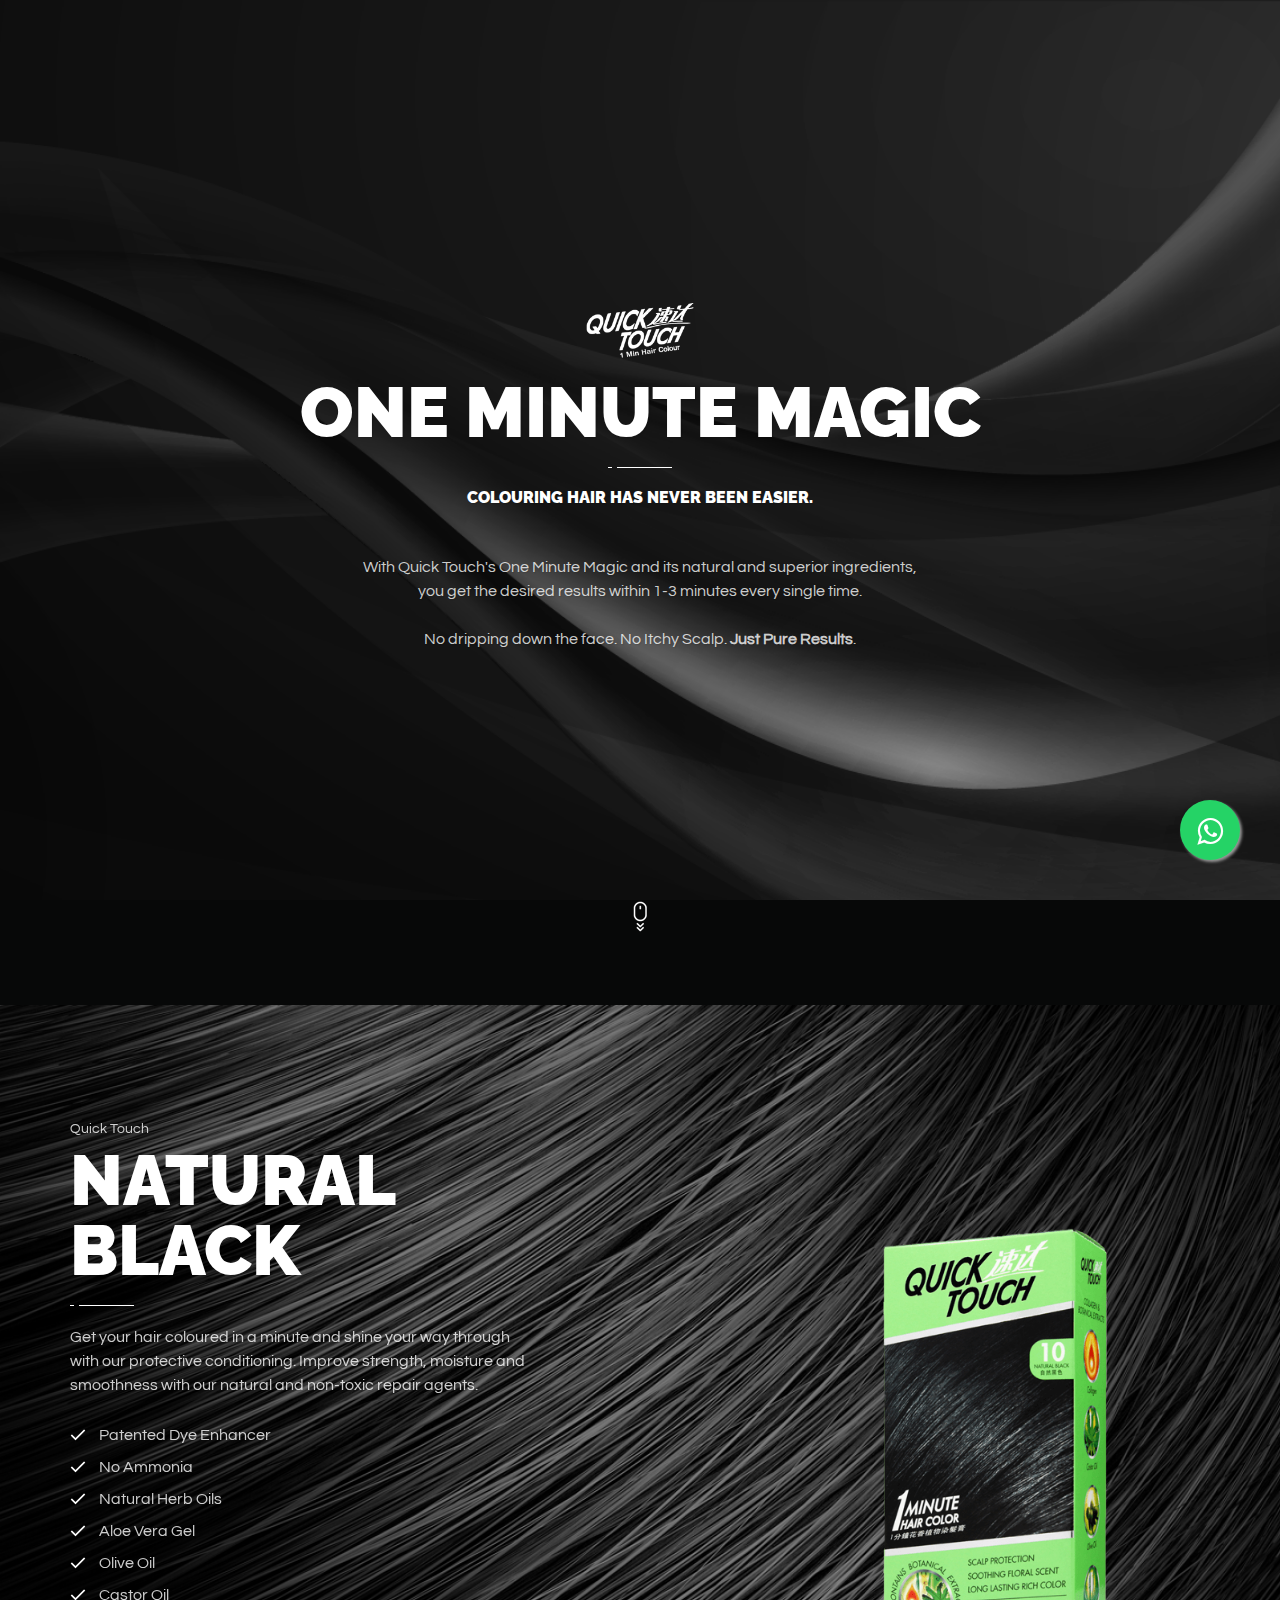
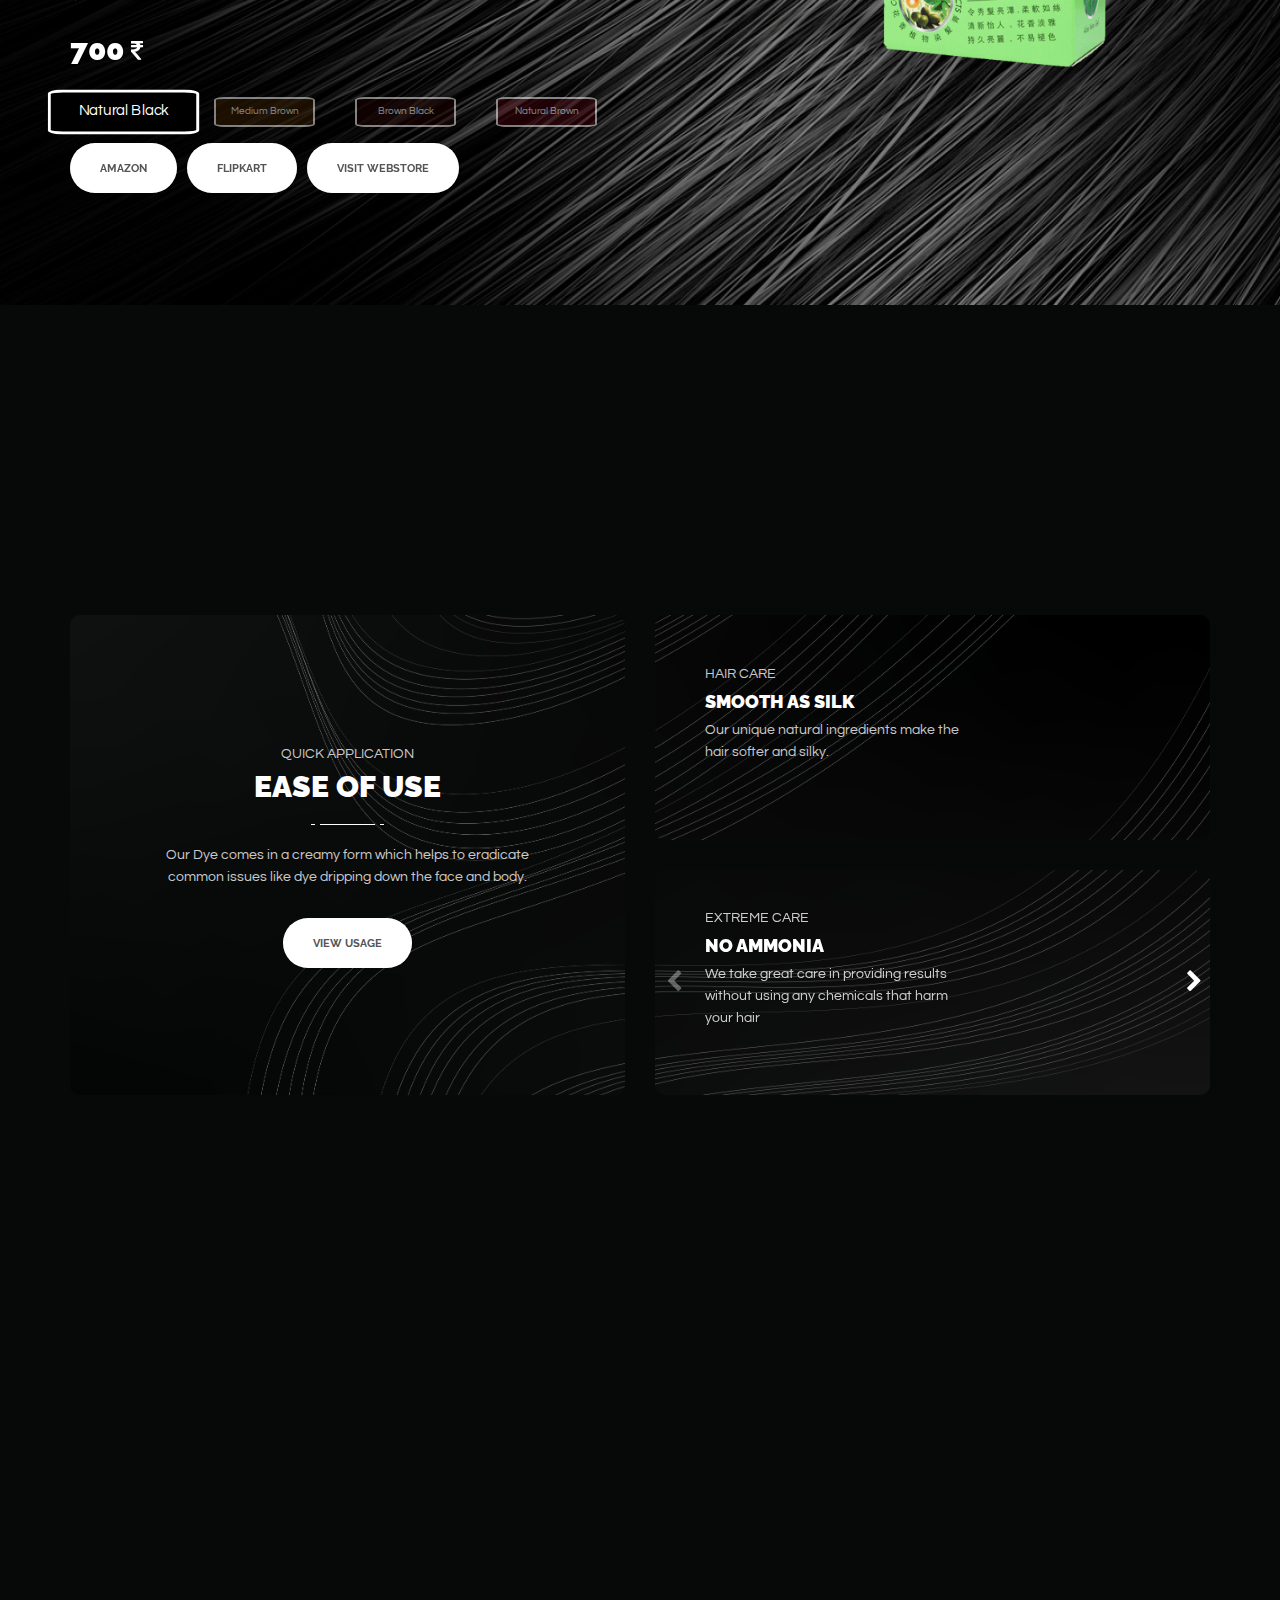
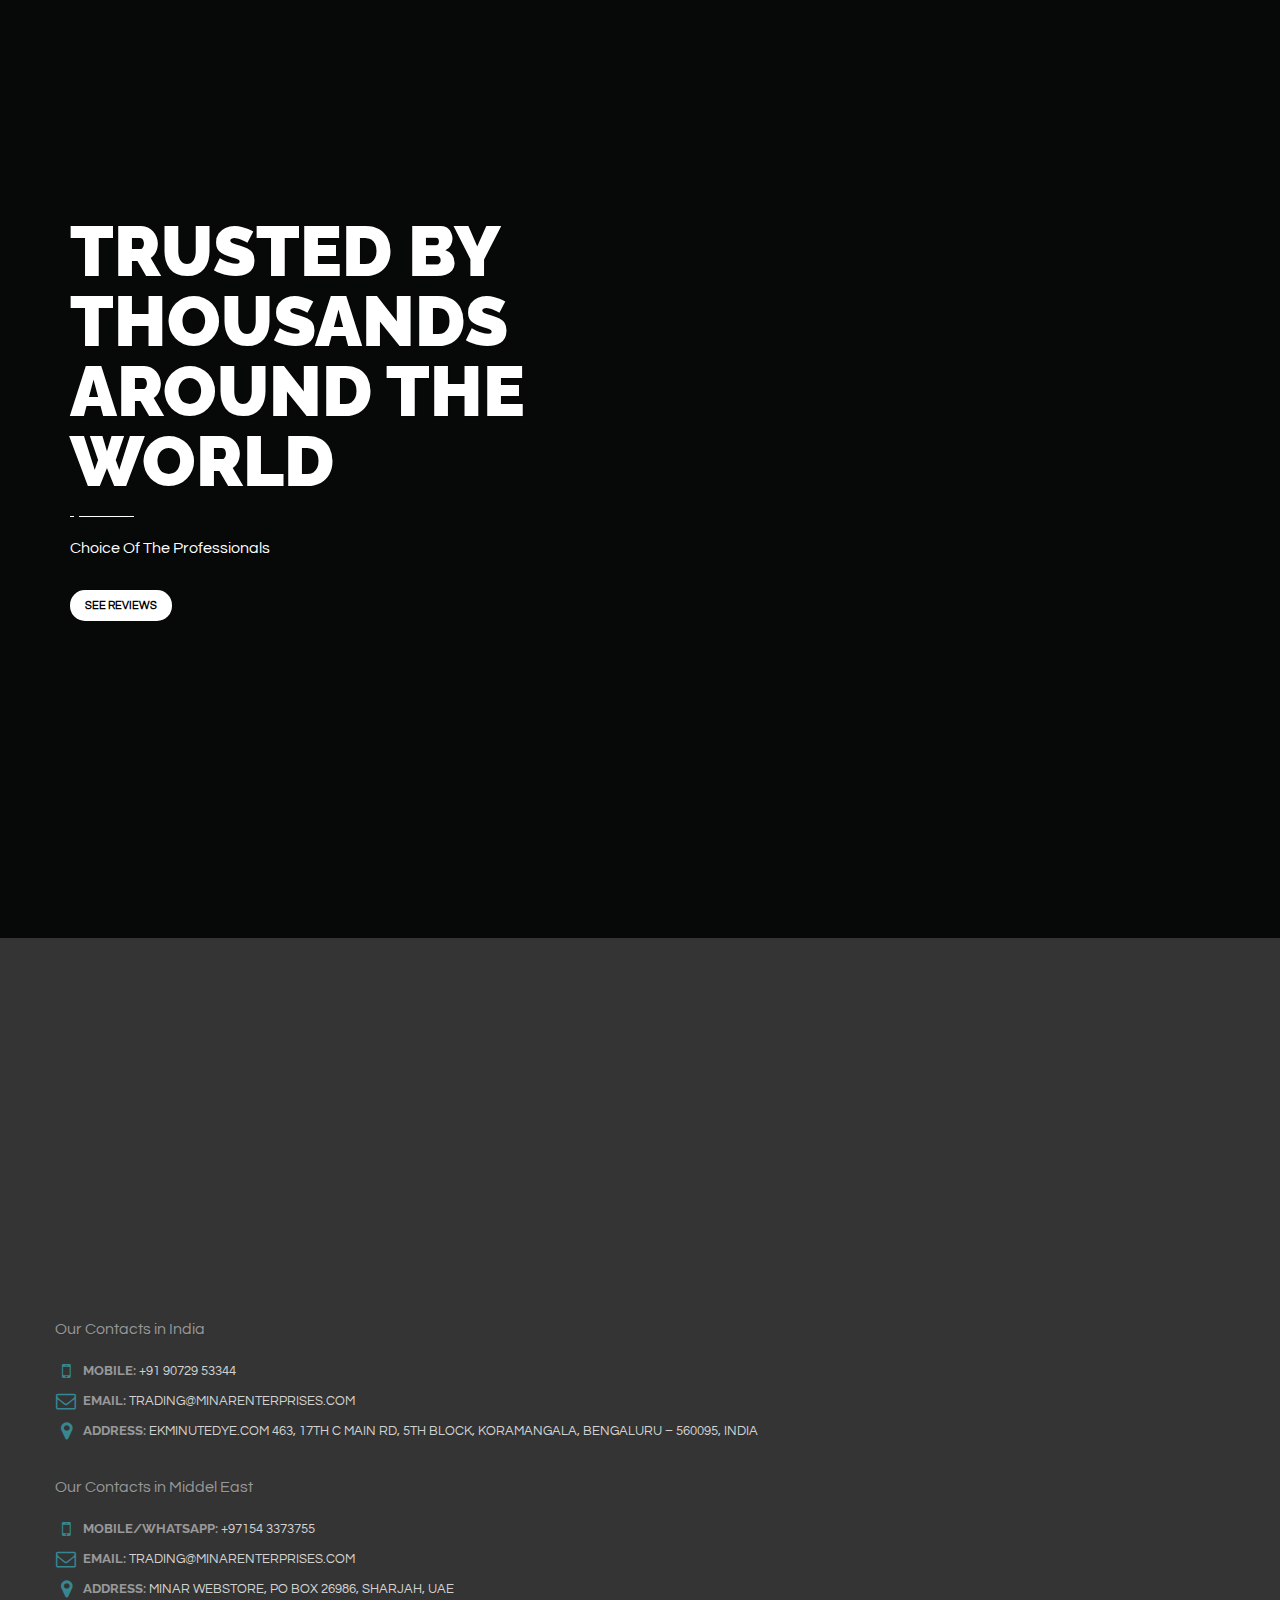
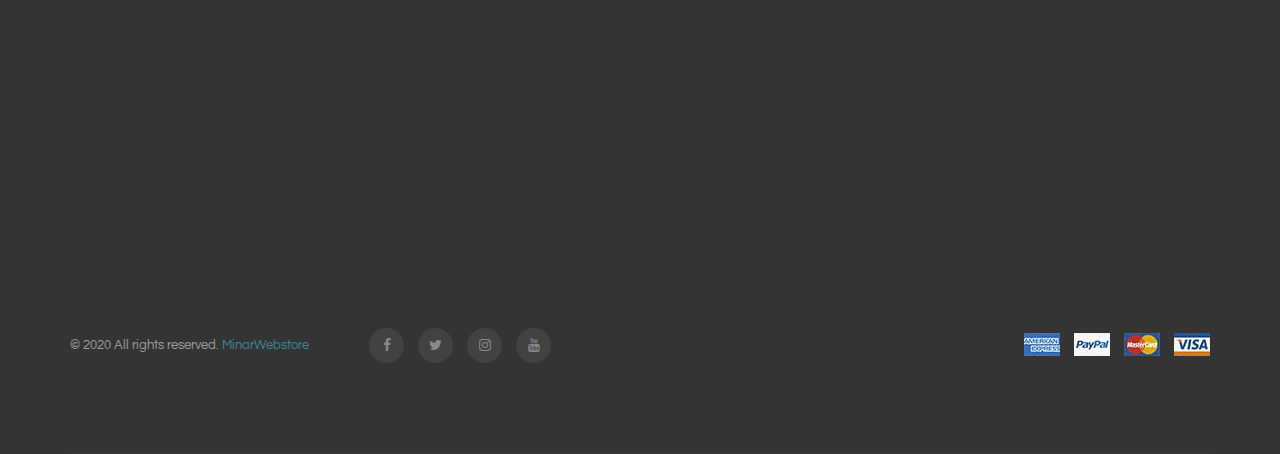
==== commit 6d08d213: "small fixes" ====
--- a/index.html
+++ b/index.html
@@ -19,6 +19,7 @@
 
     <!--  New Colour Pagination -->
     <style>
+        
 
         div.swiper-pagination-bullets span:nth-child(1) {
             background-color: black;
@@ -97,117 +98,213 @@
             background-color: rgba(0, 0, 0, 0);
         }
 
-        @import url("https://fonts.googleapis.com/css?family=Cutive+Mono");
-        *,
-        *:before,
-        *:after {
-            box-sizing: border-box;
-        }
-
-        html {
-            overflow-x: hidden;
-        }
-
-        label {
-            position: fixed;
-            z-index: 1000;
-            font-family: "Cutive Mono", serif;
-            font-size: 1.2em;
-            line-height: 1.6;
-            /* background: #CCC; */
-            overflow-x: hidden;
-        }
-
-        label .menu {
-            position: fixed;
-            right: -100px;
-            top: -100px;
-            z-index: 1000;
-            width: 200px;
-            height: 200px;
-            background: #FFF;
-            border-radius: 50% 50% 50% 50%;
-            -webkit-transition: .5s ease-in-out;
-            transition: .5s ease-in-out;
-            box-shadow: 0 0 0 0 #FFF, 0 0 0 0 #FFF;
-            cursor: pointer;
-        }
-        label .hamburger {
-            position: absolute;
-            top: 135px;
-            left: 50px;
-            width: 30px;
-            height: 2px;
-            background: #000;
-            display: block;
-            -webkit-transform-origin: center;
-                    transform-origin: center;
-            -webkit-transition: .5s ease-in-out;
-            transition: .5s ease-in-out;
-        }
-
-        label .hamburger:after, label .hamburger:before {
-            -webkit-transition: .5s ease-in-out;
-            transition: .5s ease-in-out;
-            content: "";
-            position: absolute;
-            display: block;
-            width: 100%;
-            height: 100%;
-            background: #000;
-        }
-
-        label .hamburger:before {
-            top: -10px;
-        }
-
-        label .hamburger:after {
-            bottom: -10px;
-        }
-
-        label input {
-            display: none;
-        }
-
-        label input:checked + .menu {
-            box-shadow: 0 0 0 100vw #FFF, 0 0 0 100vh #FFF;
-            border-radius: 0;
-        }
-        label input:checked + .menu .hamburger {
-            -webkit-transform: rotate(45deg);
-            transform: rotate(45deg);
-        }
-        label input:checked + .menu .hamburger:after {
-            -webkit-transform: rotate(90deg);
-            transform: rotate(90deg);
-            bottom: 0;
-        }
-        label input:checked + .menu .hamburger:before {
-            -webkit-transform: rotate(90deg);
-            transform: rotate(90deg);
-            top: 0;
-        }
-        label input:checked + .menu + ul {
-            opacity: 1;
-        }
-        label ul {
-            z-index: 2000;
-            position: fixed;
-            top: 50%;
-            left: 50%;
-            -webkit-transform: translate(-50%, -50%);
-                    transform: translate(-50%, -50%);
-            opacity: 0;
-            -webkit-transition: .25s 0s ease-in-out;
-            transition: .25s 0s ease-in-out;
-        }
-        label a {
-            margin-bottom: 1em;
-            display: block;
-            color: #000;
-            text-decoration: none;
-        }
-
+
+        
+
+#menu {
+  width: 100%;
+  /* max-width: 1200px; */
+  margin: 0px auto;
+  display: table;
+  position: fixed;
+  z-index: 1000;
+  /* margin-right: 1220px; */
+}
+
+#menu-logo {
+  float: right;
+  font-size: 24px;
+  text-transform: uppercase;
+  color: white;
+  font-weight: 600;
+  padding: 20px 0px;
+}
+nav {
+  width: auto;
+  float: right;
+}
+nav ul {
+  display: table;
+  float: right;
+}
+nav ul li {
+  float: left;
+}
+nav ul li:last-child {
+  padding-right: 0px;
+}
+nav ul li a {
+  color: white;
+  font-size: 18px;
+  padding: 25px 20px;
+  display: inline-block;
+  transition: all 0.5s ease 0s;
+}
+nav ul li a:hover {
+  background-color: white;
+  color: black;
+  transition: all 0.5s ease 0s;
+}
+nav ul li a:hover i {
+  color: white;
+  transition: all 0.5s ease 0s;
+}
+nav ul li a i {
+  padding-right: 10px;
+  color: black;
+  transition: all 0.5s ease 0s;
+}
+
+.toggle-menu ul {
+  display: table;
+  width: 25px;
+}
+.toggle-menu ul li {
+  width: 100%;
+  height: 3px;
+  background-color: white;
+  margin-bottom: 4px;
+}
+.toggle-menu ul li:last-child {
+  margin-bottom: 0px;
+}
+
+input[type="checkbox"],
+label {
+  display: none;
+}
+
+
+
+@media only screen and (max-width: 1440px) {
+  #menu {
+    max-width: 95%;
+  }
+}
+
+@media only screen and (max-width: 980px) {
+  header {
+    padding: 20px 0px;
+  }
+  #logo {
+    padding: 0px;
+  }
+  input[type="checkbox"] {
+    position: absolute;
+    top: -9999px;
+    left: -9999px;
+    background: none;
+  }
+  input[type="checkbox"]:fous {
+    background: none;
+  }
+  label {
+    float: right;
+    padding: 8px 0px;
+    display: inline-block;
+    cursor: pointer;
+  }
+  input[type="checkbox"]:checked ~ nav {
+    display: block;
+  }
+
+  nav {
+    display: none;
+    position: absolute;
+    right: 0px;
+    top: 53px;
+    background-color:  #343434;
+    padding: 0px;
+    z-index: 99;
+  }
+  nav ul {
+    width: auto;
+  }
+  nav ul li {
+    float: none;
+    padding: 0px;
+    width: 100%;
+    display: table;
+  }
+  nav ul li a {
+    color: white
+    font-size: 15px;
+    padding: 10px 20px;
+    display: block;
+    border-bottom: 1px solid rgba(225, 225, 225, 0.1);
+  }
+  nav ul li a i {
+    color: black;
+    padding-right: 13px;
+  }
+}
+
+@media only screen and (max-width: 980px) {
+/*   .content {
+    width: 90%;
+  } */
+}
+
+@media only screen and (max-width: 568px) {
+/*   h1 {
+    padding: 25px 0px;
+  }
+  h1 span {
+    display: block;
+  } */
+}
+
+@media only screen and (max-width: 480px) {
+  section {
+    max-width: 90%;
+  }
+}
+
+@media only screen and (max-width: 360px) {
+  h1 {
+    font-size: 20px;
+  }
+  label {
+    padding: 5px 0px;
+  }
+  #logo {
+    font-size: 20px;
+  }
+  nav {
+    top: 47px;
+  }
+}
+
+@media only screen and (max-width: 320px) {
+/*   h1 {
+    padding: 20px 0px;
+  } */
+}
+
+.flex-container {
+  display: flex;
+  flex-wrap: wrap;
+  width:100%;
+  /* background-color: DodgerBlue; */
+  margin:10px;
+}
+
+.flex-container > img {
+  width: 200px;
+  margin: 10px;
+  /* text-align: center; */
+  /* line-height: 75px; */
+  /* font-size: 30px; */
+}
+
+/* .swiper-slide,.swiper-slide-visible, .swiper-slide-active {
+    background-attachment: inherit !important;
+} */
+
+.parallex-window{
+    overflow-x: hidden;
+}
+       
     </style>
     <!--  New Colour Pagination -->
 
@@ -217,24 +314,56 @@
 
 <body>
 
-    <label>
-        <input type='checkbox'>
-        <span class='menu'>
-          <span class='hamburger'></span>
-        </span>
+    <!-- MENU -->
+    <section id="menu">
+
+        <label for="toggle-1" class="toggle-menu"><ul><li></li> <li></li> <li></li></ul></label>
+        <input type="checkbox" id="toggle-1">
+        
+        <nav>
         <ul type="none">
-          <li>
-            <a href='#'>Home</a>
-          </li>
-          <li>
-            <a href='#'>About</a>
-          </li>
-          <li>
-            <a href='#'>Work</a>
-          </li>
+        <li><a style="text-decoration: none;" href="./"><i class="icon-home"></i>Home</a></li>
+        <li><a style="text-decoration: none;" href="#products"><i class="icon-user"></i>Products</a></li>
+        <li><a style="text-decoration: none;" href="#use"><i class="icon-thumbs-up-alt"></i>Use</a></li>
+        <li><a style="text-decoration: none;" href="#review"><i class="icon-gear"></i>Reviews</a></li>
+        <li><a style="text-decoration: none;" href="#contact"><i class="icon-phone"></i>Contact</a></li>
         </ul>
-  </label>
-
+        </nav>
+        </section>
+
+        <!-- <div class="nav-wrapper">
+            <div class="nav-close-layer"></div>
+            <nav>
+                <ul>
+                    <li>
+                        <a href="reviews.html">Reviews</a>
+                    </li>
+                    <li>
+                        <a href="reviews.html">Reviews</a>
+                    </li>
+                </ul>
+                <div class="navigation-title">
+                    Navigation
+                    <div class="hamburger-icon active">
+                        <span></span>
+                        <span></span>
+                        <span></span>
+                    </div>
+                </div>
+            </nav>
+        </div>
+
+        <div class="row">
+            <div class="col-md-7 col-md-text-right">
+                <div class="hamburger-icon">
+                    <span></span>
+                    <span></span>
+                    <span></span>
+                </div>
+            </div>
+        </div> -->
+        
+    <!-- MENU -->
 
     
 
@@ -255,10 +384,8 @@
                         </div>
 
                         <div class=" col-xs-3 col-sm-1 text-right">
-
-                            
-                            
-                            <!-- <div class="content-margins">
+<!-- 
+                            <div class="content-margins">
                                 <div class="nav-wrapper">
                                     <div class="nav-close-layer"></div>
                                     <nav>
@@ -288,18 +415,16 @@
                                 </div>
                             </div> -->
                         </div>
-
-
                     </div>
                 </div>
             </div>
         </header>
 
         
-
         <!-- Header Image Beginning -->
-
-        <div class="fixed-background" style="background-image: url(img/latest/Header.png);">
+        <!-- class="fixed-background" -->
+        <!-- style="background-image: url(img/latest/Header.png);" -->
+        <div class="fixed-background" style="background-image: url(img/latest/Header.png);" >
             <div class="block-entry">
                 <div class="container">
                     <div class="row">
@@ -343,12 +468,13 @@
         <div class="empty-space col-xs-b35 col-md-b70"></div>
         <!-- Products Tab Beginning -->
 
-        <div class="slider-wrapper">
+        <div class="slider-wrapper  " id="products">
+
             <div class="swiper-container" data-parallax="1" data-auto-height="1">
                 <div class="swiper-wrapper">
 
-
-                    <div class="swiper-slide fixed-background" style="background-image: url(img/latest/NormalBlack.png);">
+                    <!-- style="background-image: url(img/latest/NormalBlack.png);z-index:1" -->
+                    <div class="swiper-slide"  style="background-image: url(img/latest/NormalBlack.png);">
                         <div class="container">
                             <div class="row">
                                 <div class="col-sm-6">
@@ -380,7 +506,7 @@
 
                                                 <div class=" buttons-wrapper swiper-pagination swiper-pagination-white swiper-pagination-swiper-unique-id-0 swiper-pagination-clickable swiper-pagination-bullets">
                                                     <!-- <span >UIhfisduhfsiuhf</span> -->
-                                                    osidjdsoigjoigjfdoigjoi
+                                                    <!-- osidjdsoigjoigjfdoigjoi -->
                                                 </div>
                                                 <!-- <div class="buttons-wrapper swiper-pagination swiper-pagination-white swiper-pagination-swiper-unique-id-0 swiper-pagination-clickable swiper-pagination-bullets"> -->
                                                 <!-- <a class="button size-2 style-2 swiper-pagination-bullet">
@@ -437,7 +563,7 @@
 
 
 
-                    <div class="swiper-slide" style="background-image: url(img/latest/MediumBrown.png);">
+                    <div class="swiper-slide " style="background-image: url(img/latest/MediumBrown.png);">
                         <div class="container">
                             <div class="row">
                                 <div class="col-sm-6 ">
@@ -534,7 +660,7 @@
                                             <div class="col-xs-b5"></div>
                                         </div>
                                         <div data-swiper-parallax-x="-500">
-                                            <h1 class="h1 light">Brown Black</h1>
+                                            <h1 class="h1 light"> Brown &nbsp; &nbsp;Black</h1>
                                             <div class="title-underline light left"><span></span></div>
                                         </div>
                                         <div data-swiper-parallax-x="-400">
@@ -607,7 +733,7 @@
                     </div>
 
 
-                    <div class="swiper-slide" style="background-image: url(img/latest/NaturalBrown.png);">
+                    <div class="swiper-slide " style="background-image: url(img/latest/NaturalBrown.png);">
                         <div class="container">
                             <div class="row">
                                 <div class="col-sm-6 ">
@@ -701,7 +827,8 @@
         <div class="empty-space col-xs-b35 col-md-b70"></div>
         <!-- 3 Tab Information Beginning -->
         <!-- <div class="fixed-background" style="background-image: url(img/latest/attribute_background.png);"> -->
-        <div class="fixed-background" style="background-image: url(img/latest/attribute_background.png);">
+            <!-- class="fixed-background" style="background-image: url(img/latest/attribute_background.png);" -->
+        <div id="use" class="fixed-background" style="background-image: url(img/latest/attribute_background.png);" >
             <div class="block-entry">
                 <div class="container">
                     <div class="row page-height">
@@ -787,8 +914,9 @@
 
         <!-- Profosserionals Tab Beginning -->
         <div class="empty-space col-xs-b35 col-md-b70"></div>
-
-        <div class="fixed-background" style="background-image: url(img/latest/background_professional.jpg);">
+        <!-- class="fixed-background" style="background-image: url(img/latest/background_professional.jpg);" -->
+        
+        <div id="review" class="fixed-background" style="background-image: url(img/latest/background_professional.jpg);" >
             <div class="block-entry">
                 <div class="container">
                     <div class="row">
@@ -802,8 +930,18 @@
 
 
                                     <div id="button size-2 style-2">
-                                        <button id="playme" onclick="revealVideo('video','youtube')">See Reviews</button>
-                                    </div>
+                                        <button id="playme" onclick="show()">See Reviews</button>
+                                    </div>
+
+                                    <div class="flex-container">
+                                        <img id="playme2" style="cursor: pointer;" onclick="revealVideo('video','youtube')"  src="./img/Reviews/Abhishek.jpg" />
+                                        <img id="playme2" style="cursor: pointer;" onclick="revealVideo('video','youtube')"  src="./img/Reviews/Abhishek.jpg" />
+                                        <img id="playme2" style="cursor: pointer;" onclick="revealVideo('video','youtube')"  src="./img/Reviews/Abhishek.jpg" />
+                                        <img id="playme2" style="cursor: pointer;" onclick="revealVideo('video','youtube')"  src="./img/Reviews/Abhishek.jpg" />   
+                                    </div>
+
+
+
                                     <div id="video" class="lightbox" onclick="hideVideo('video','youtube')">
                                         <div class="lightbox-container">
                                             <div class="lightbox-content">
@@ -811,13 +949,14 @@
                                                 <button onclick="hideVideo('video','youtube')" class="lightbox-close">
                                           Close | ✕
                                         </button>
-                                                <div class="video-container">
+                                                <div class="video-container" style="margin-top: 100px;">
                                                     <iframe id="youtube" width="960" height="540" src="https://www.youtube.com/embed/videoseries?list=PL1SmEoyepxVpaHpTmkuV-Ko3X4rirwuJY" frameborder="0" allowfullscreen></iframe>
                                                 </div>
 
                                             </div>
                                         </div>
                                     </div>
+
                                 </div>
                                 <!-- <a class="button size-2 style-1" href="reviews.html">
                                     <span class="button-wrapper">
@@ -839,11 +978,12 @@
 
 
         <!-- FOOTER -->
-        <footer>
-            <div class="fixed-background" style="background-image: url(img/latest/Footer.png);">
-                <div class="block-entry">
+        <footer  >
+            <!-- " -->
+            <div id="contact" class="fixed-background" style="background-image: url(img/latest/Footer.png);">
+                <div class="block-entry" >
                     <div class="container">
-                        <div class="footer-top">
+                        <div class="footer-top" >
                             <div class="row">
                                 <div class="cell-view page-height">
                                     <div class="text-left" class="col-sm-6 col-md-3 col-xs-b30 col-md-b0">
@@ -897,11 +1037,28 @@
             </div>
         </footer>
     </div>
-
+    
     <script src="js/jquery-2.2.4.min.js"></script>
     <script src="js/swiper.jquery.min.js"></script>
     <script src="js/global.js"></script>
 
+    <script>
+        $(".flex-container").hide();
+        function show(){
+            $(".flex-container").toggle();
+        }
+
+//         $( "#book" ).load(function() {
+//   // Handler for .load() called.
+// });
+        $(".swiper-pagination-bullet").load(function(){
+            console.log("hi");
+            alert("Hi");
+        });
+        // $(".swiper-slide-active").addClass("fixed-background");
+    </script>
+
+<!-- <script src="https://ajax.googleapis.com/ajax/libs/jquery/1.11.0/jquery.min.js"></script> -->
     <!-- styled select -->
     <script src="js/jquery.sumoselect.min.js"></script>
 
@@ -909,6 +1066,8 @@
     <script src="js/jquery.classycountdown.js"></script>
     <script src="js/jquery.knob.js"></script>
     <script src="js/jquery.throttle.js"></script>
+    
+    <script src="/js/parallax.min.js"></script>
 
     <!-- Whatsapp Float -->
     <link rel="stylesheet" href="https://maxcdn.bootstrapcdn.com/font-awesome/4.5.0/css/font-awesome.min.css">
